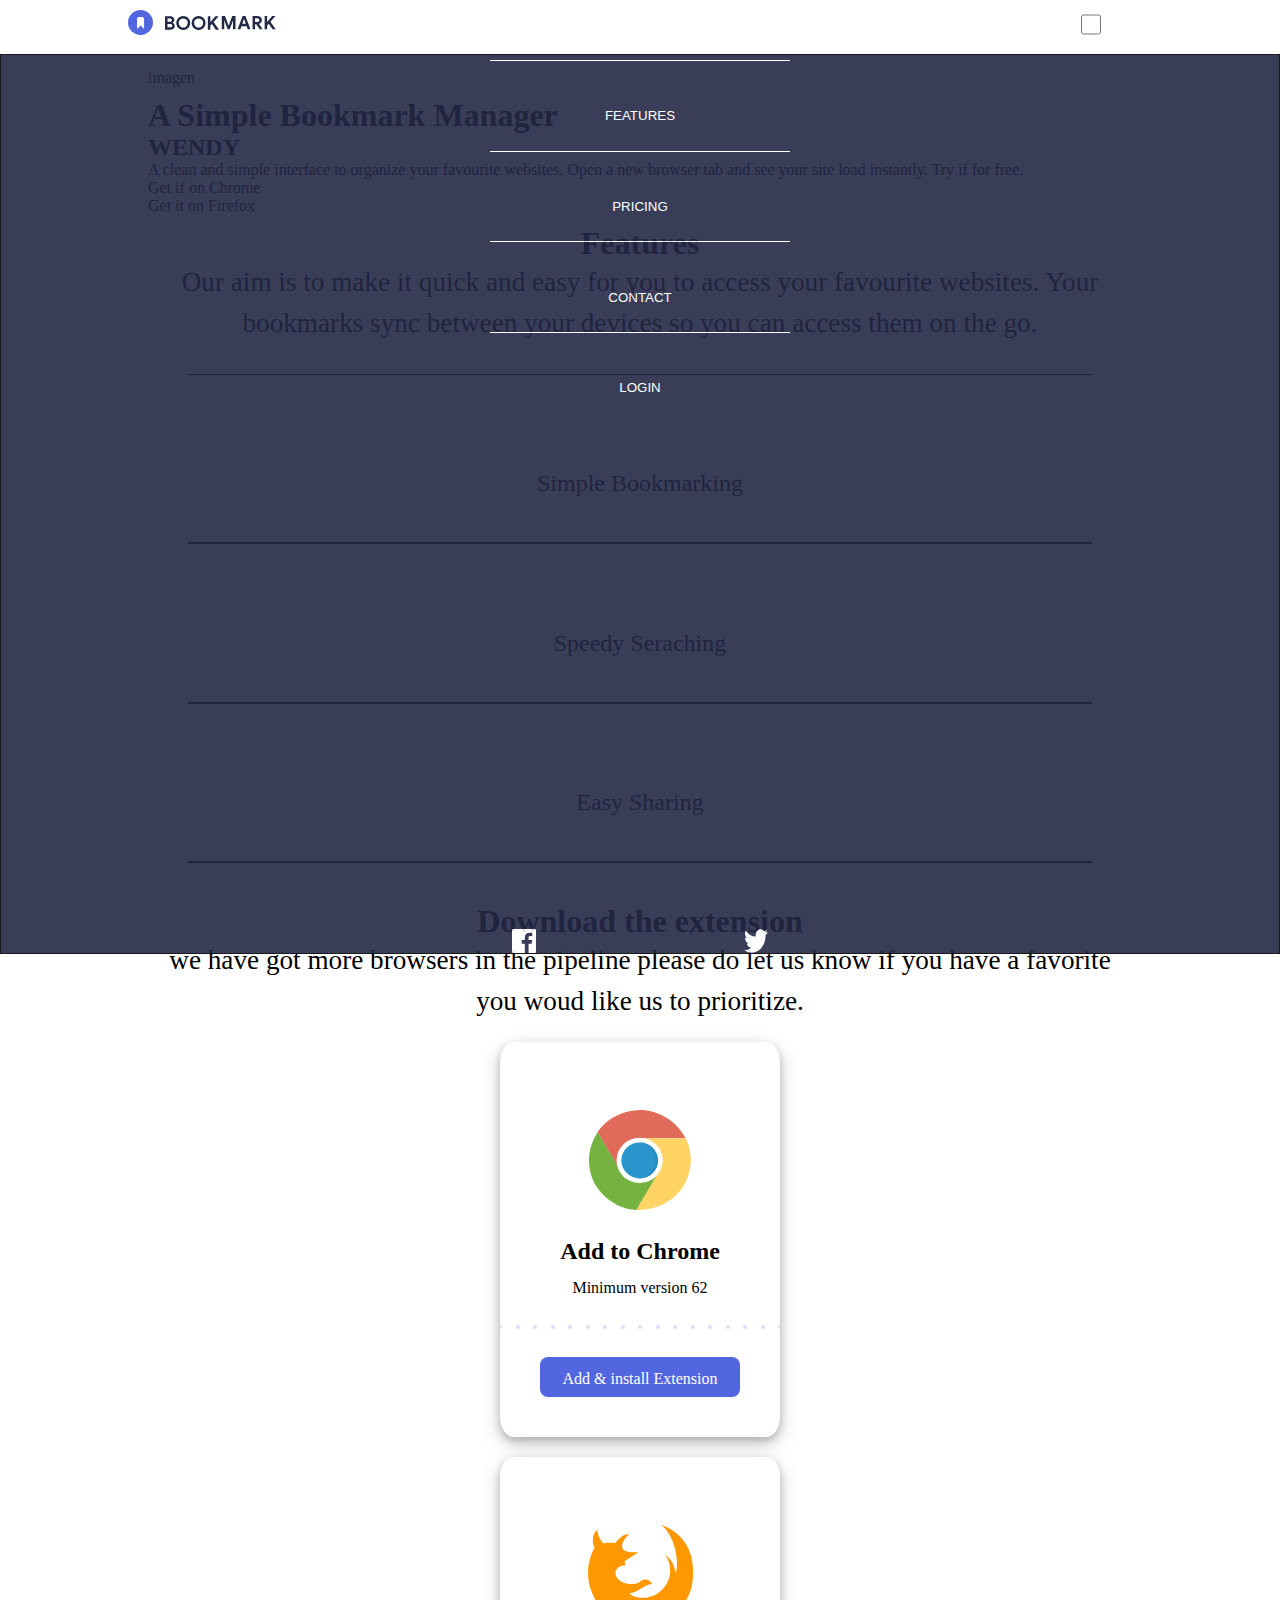
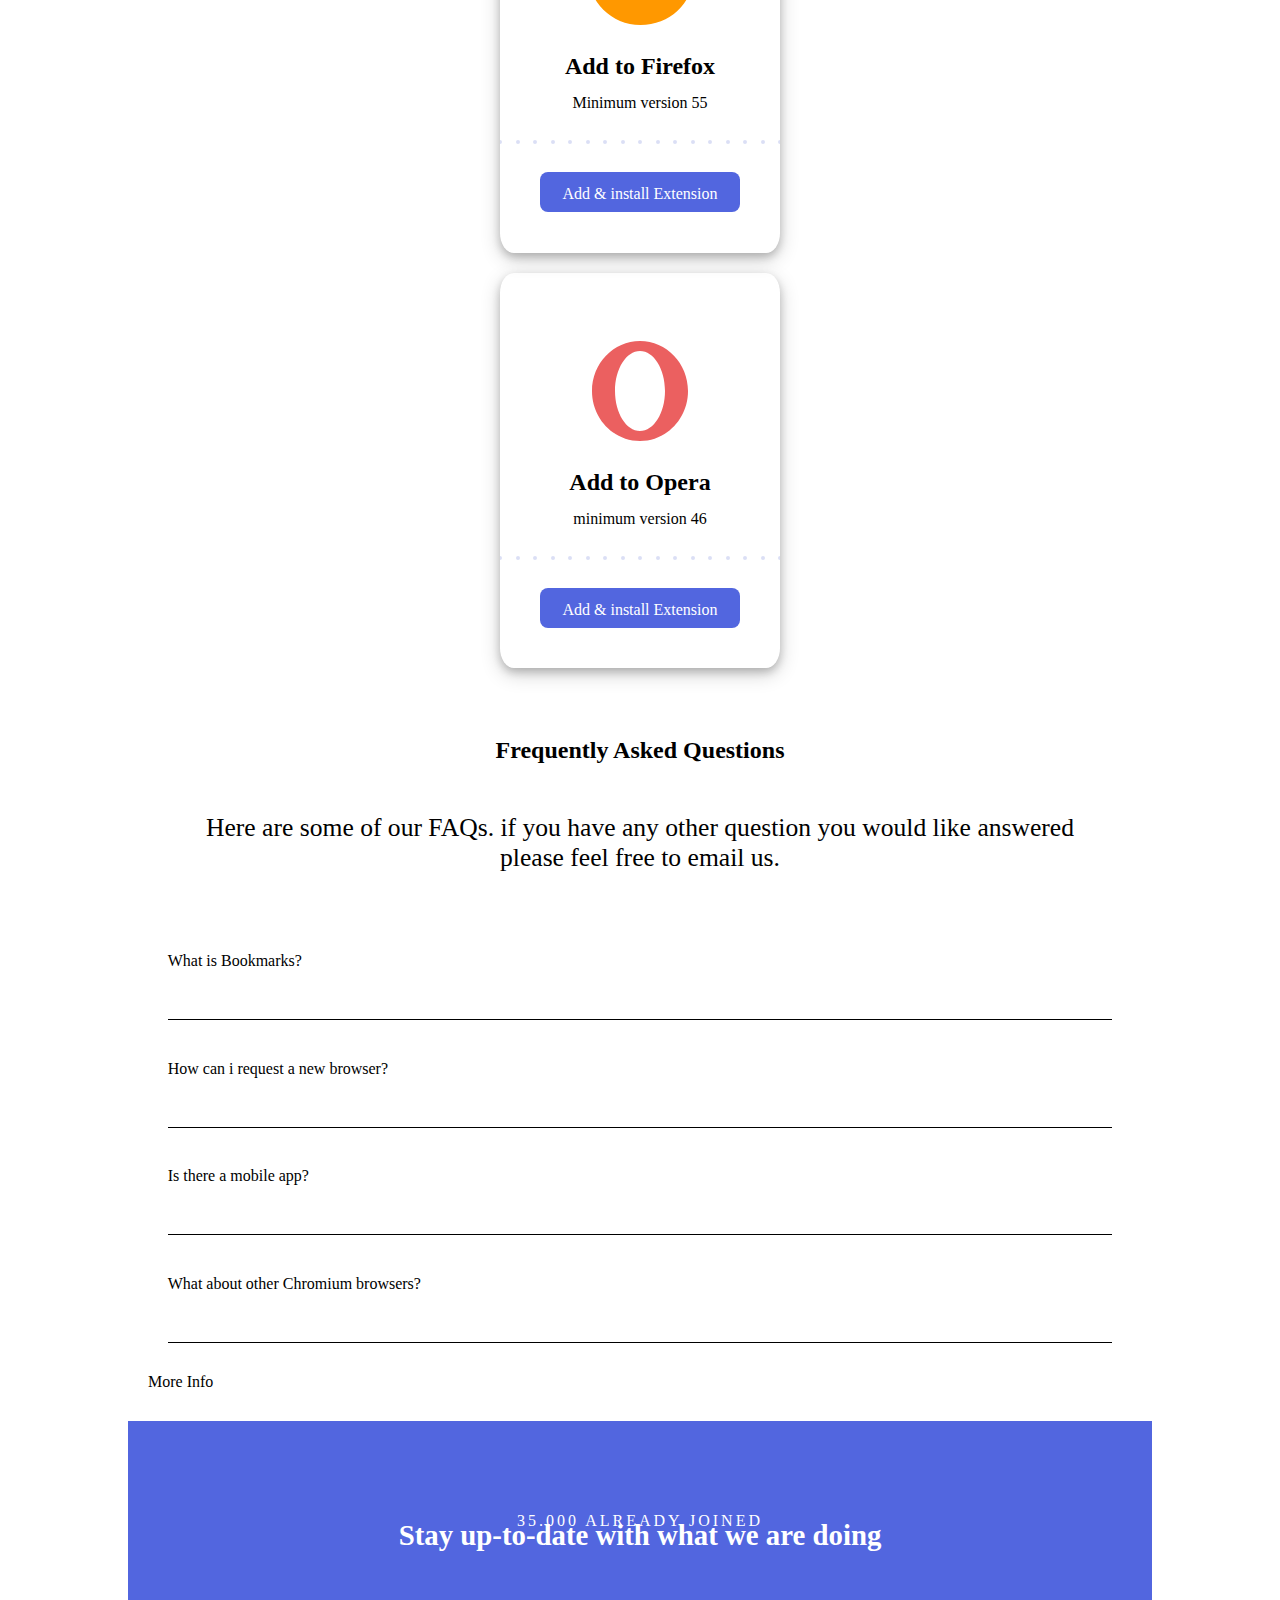
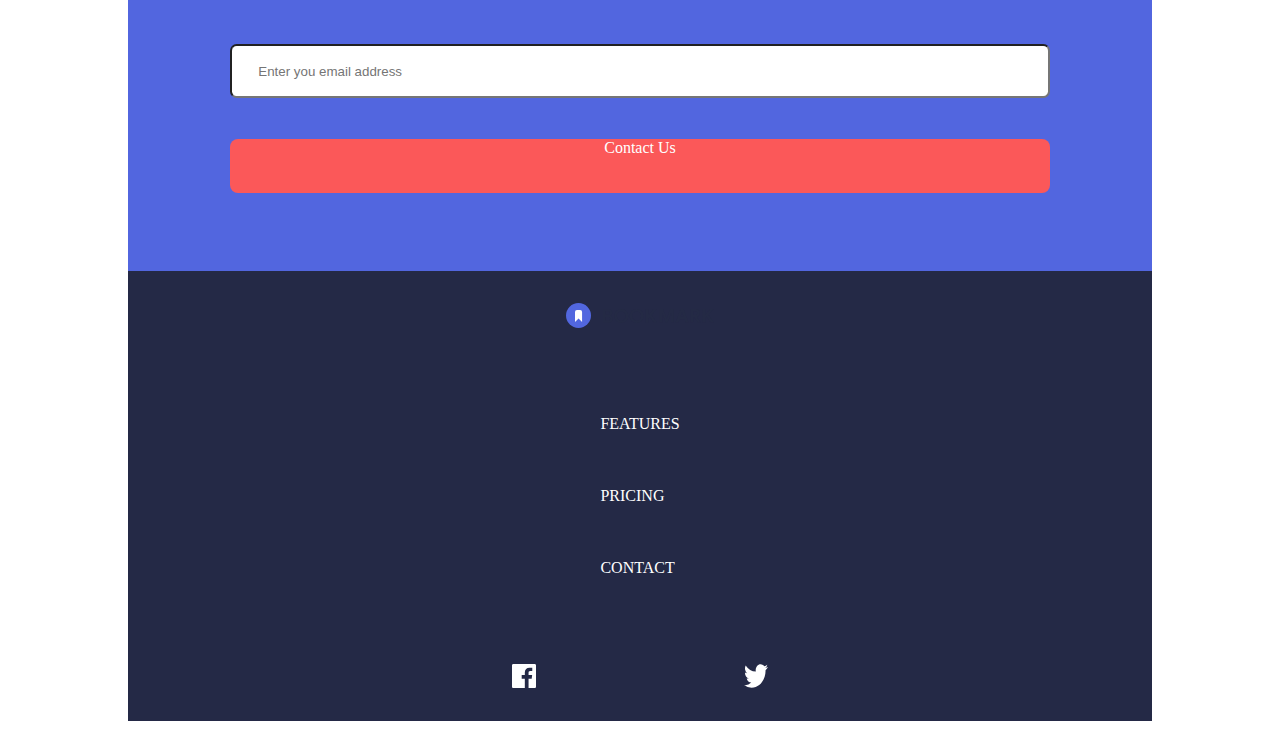
==== index.html @ bed16fee "dimos formato al texto" ====
<!DOCTYPE html>
<html lang="en">
<head>
    <meta charset="UTF-8">
    <meta http-equiv="X-UA-Compatible" content="IE=edge">
    <meta name="viewport" content="width=device-width, initial-scale=1.0">
    <title>Document</title>
    <link rel="stylesheet" href="styles/styles.css">
</head>
<body>
    <header  class="c1">
        <div class="logo-close">
            <div class="image"> <img src="imagenes/logo-bookmark.svg" alt=""></div>
           <input type="checkbox">
            <nav>
                <ul>
                    <li><button>FEATURES</button></li>
                    <li><button>PRICING</button></li>
                    <li><button>CONTACT</button></li>
                    <li><button>LOGIN</button></li>
                </ul>
                <div class="social">
                    <img src="imagenes/icon-facebook.svg" alt="">
                    <img src="imagenes/icon-twitter.svg" alt="">
                </div>
            </nav>
        </div>
    </header>
    <main  class="c1">
        <section class="simple c2">
            <div class="image-tablet c3">imagen</div>
            <section class="c3">
                <h1>A Simple Bookmark Manager</h1>
                <h2>WENDY</h2>
                <p>A clean and simple interface to organize your favourite websites. Open a new browser tab and see your site load instantly. Try if for free.</p>
                <div>
                    <div class="button"><P>Get if on Chrome</P></div>
                    <div class="button"><P>Get it on Firefox</P></div>
                </div>
            </section>
        </section>
        <section class="features c2">
            <div class="c3">
             <h2 style="text-align: center;font-size:2em;">Features</h2>
             <p style="text-align: center;line-height: 1.5;font-size:1.70em;">Our aim is to make it quick and easy for you to access  your favourite websites. Your bookmarks sync between your devices so you can access them on the go.</p>
            </div>
             <div class = "contenedor-dinamico">
                <label for="opcion1"><p>Simple Bookmarking</p></label>
                <input type="radio" value="opcion1" id="opcion1" name="opciones">
                <label for="opcion2"><p>Speedy Seraching</p></label>
                <input type="radio" value="opcion2" id="opcion2" name="opciones">
                <label for="opcion3"><p>Easy Sharing</p></label>
                <input type="radio" value="opcion3" id="opcion3" name="opciones">
            
                <div class="image-page c3 opciones opcion1">
                    <div class="image-container">
                        <img src="imagenes/illustration-features-tab-1.svg" alt="">
                        <div class="contenedor-azul"></div>
                    </div>
                    <h2>Bookmark in one click</h2>
                    <p>Organize your bookmarks however you like. Our simple drag-and-drop interface gives you complete control over how you manage your favorites sites.</p>
                </div>
                <div class="image-page c3 opciones  opcion2">
                    <div class="image-container">
                        <img src="imagenes/illustration-features-tab-2.svg" alt="">
                    </div>
                    <h2>Inteligent Search</h2>
                    <p>Our powerful search feature will help you find saved sites in no time at all. No need to trawl though all of your bookmarks.</p>
                </div>
                <div class="image-page c3 opciones  opcion3">
                    <div class="image-container">
                        <img src="imagenes/illustration-features-tab-3.svg" alt="">
                    </div>   
                    <h2>Share your bookmarks</h2>
                    <p>Easily share your bookmarks and collections with others. Create a sharable link that you can send at the click of a button</p>
                </div>

             </div>
             <!----
            <div class="image-page c3">
                imagen
                <h2>Bookmark in one click</h2>
                <p>Organize your bookmarks however you like. Our simple drag-and-drop interface gives you complete control over how you manage your favorites sites.</p>
            </div>
                -->
        </section>
        <section class="download c2">
            <div class="c3">
                <h2>Download the extension</h2>
                <p>we have got more browsers in the pipeline please do let us know if you have a favorite you woud like us to prioritize.</p>
            </div>
            <section class="download-browsers">
                <article class=" browser">
                    <img src="imagenes/logo-chrome.svg" alt="">
                    <h2>Add to Chrome</h2>
                    <p>Minimum version 62</p>
                    <img src="imagenes/bg-dots.svg" alt="">
                    <div><p>Add & install Extension</p></div>
                </article>
                <article class=" browser">
                    <img src="imagenes/logo-firefox.svg" alt="">
                    <h2>Add to Firefox</h2>
                    <p>Minimum version 55</p>
                    <img src="imagenes/bg-dots.svg" alt="">
                    <div><p>Add & install Extension</p></div>
                </article>
                <article class=" browser">
                    <img src="imagenes/logo-opera.svg" alt="">
                    <h2>Add to Opera</h2>
                    <p>minimum version 46</p>
                    <img src="imagenes/bg-dots.svg" alt="">
                    <div><p>Add & install Extension</p></div>
                </article>
            </section>
        </section>
        <section class="frequently c2">
            <div class="c3 frequently-asked">
                <h2>Frequently Asked Questions</h2>
                <p>Here are some of our FAQs. if you have any other question you would like answered please feel free to email us.</p>
            </div>
            <ul class="questions c3">
                <li class="question">
                    <label for="answer1">What is Bookmarks?</label> 
                    <input type="radio" name="answer" id="answer1">
                    <div class="answer">
                        <p>Lorem ipsum dolor sit amet consectetur adipisicing elit. Exercitationem deserunt atque sed temporibus numquam. Voluptatum sint sequi nisi repudiandae iste, ducimus consequatur, provident libero quisquam voluptatem nam, quasi sit labore.</p>
                    </div>  
                </li>
                <li class="question">
                    <label for="answer2">How can i request a new browser?</label>
                    <input type="radio" name="answer" id="answer2">
                    <div class="answer">
                        <p>Lorem ipsum dolor sit amet consectetur, adipisicing elit. Perferendis in ullam, deserunt, sequi rem voluptate voluptas molestias quasi ab dicta sunt dolor repudiandae. Sapiente ipsum assumenda quidem ea quasi quam.</p>
                    </div>
                </li>
                <li class="question">
                    <label for="answer3">Is there a mobile app?</label>
                    <input type="radio" name="answer" id="answer3">
                    <div class="answer">
                        <p>Lorem ipsum dolor sit amet consectetur adipisicing elit. Optio molestiae maiores, inventore sit quaerat atque voluptatibus iste et. Repellat pariatur perferendis illo nobis corporis ut enim mollitia natus vero nam!</p>
                    </div>
                </li>
                <li class="question">
                    <label for="answer4">What about other Chromium browsers?</label>
                    <input type="radio" name="answer" id="answer4">
                    <div class="answer">
                        <p>Lorem ipsum dolor sit amet consectetur, adipisicing elit. Nulla porro optio consequatur? Voluptatum tenetur suscipit non eos rerum. Voluptates repellat libero ratione possimus fuga optio beatae ducimus eum culpa. Error?</p>
                    </div>
                </li>
            </ul>
            <div class="c3"><p>More Info</p></div>
        </section>
    </main>
    <footer class="c1">
        <div class = "form">
            <p>35.000 ALREADY JOINED</p>
            <h2>Stay up-to-date with what we are doing</h2>
            <form action="">
                <input pattern="^[a-zA-Z0-9+_.-]+@[a-zA-Z0-9.-]+$" type="text" placeholder="       Enter you email address" required>
                <div>Contact Us</div>
            </form>
        </div>
        <div class="contact">
            <img src="imagenes/logo-bookmark.svg" alt="">
            <ul>
                <li>FEATURES</li>
                <li>PRICING</li>
                <li>CONTACT</li>
            </ul>
            <div class="social">
                <img src="imagenes/icon-facebook.svg" alt="">
                <img src="imagenes/icon-twitter.svg" alt="">
            </div>
        </div>
    </footer>
    
</body>
</html>
---- styles/styles.css ----
* {
  box-sizing: border-box;
  margin: 0;
  padding: 0;
}

ul {
  list-style: none;
}

body {
  display: flex;
  flex-direction: column;
  justify-content: space-around;
  align-items: center;
}
body .c1 {
  /*border:5px solid red;*/
  width: 80%;
  margin: 10px;
}
body .c2 {
  /* border:5px solid black;*/
  margin: 10px;
}
body .c3 {
  /*border:5px solid blue;*/
  margin: 10px;
}
body header {
  display: flex;
  justify-content: space-between;
  flex-direction: column;
  flex-wrap: wrap;
  justify-content: flex-start;
}
body header div.logo-close {
  display: flex;
  justify-content: space-between;
  flex-wrap: wrap;
}
body header div.logo-close div.image {
  width: 50%;
}
body header div.logo-close input {
  position: relative;
  right: 5%;
  width: 20px;
}
body header div.logo-close nav {
  background-color: #242946;
  opacity: 0.9;
  position: fixed;
  left: 0;
  top: 6%;
  width: 100vw;
  height: 100vh;
  border: 1px solid black;
  display: flex;
  flex-direction: column;
  justify-content: flex-start;
  align-items: center;
}
body header div.logo-close nav ul {
  display: flex;
  flex-direction: column;
  justify-content: space-around;
  height: 60%;
  margin-bottom: 40%;
}
body header div.logo-close nav ul li {
  border-top: 1px solid white;
}
body header div.logo-close nav ul li button {
  margin-top: 10%;
  width: 300px;
  height: 50px;
  background-color: transparent;
  color: white;
  border: 1px solid transparent;
  border-radius: 0.5em;
}
body header div.logo-close nav ul li button:hover {
  border: 1px solid white;
}
body header div.logo-close nav div.social {
  display: flex;
  justify-content: space-between;
  width: 20%;
}
body header div.logo-close input:checked + nav {
  display: none;
}
body footer {
  height: 100vh;
  display: flex;
  flex-direction: column;
  align-items: center;
  color: white;
}
body footer div.form {
  height: 50%;
  width: 100%;
  background-color: #5266df;
  display: flex;
  flex-direction: column;
  align-items: center;
  justify-content: space-evenly;
}
body footer div.form p {
  letter-spacing: 3px;
}
body footer div.form h2 {
  text-align: center;
  font-size: 1.8em;
  margin: 0 5%;
  margin-top: -10%;
}
body footer div.form form {
  height: 30%;
  align-self: stretch;
  margin: 0 10%;
}
body footer div.form form input {
  width: 100%;
  height: 40%;
  border-radius: 0.5em;
}
body footer div.form form div {
  height: 40%;
  margin-top: 5%;
  background-color: #fb5859;
  text-align: center;
  border-radius: 0.5em;
}
body footer div.contact {
  height: 50%;
  width: 100%;
  background-color: #242946;
  display: flex;
  flex-direction: column;
  align-items: center;
  justify-content: space-evenly;
}
body footer div.contact ul {
  height: 60%;
  display: flex;
  flex-direction: column;
  justify-content: space-evenly;
}
body footer div.contact div.social {
  width: 25%;
  display: flex;
  justify-content: space-between;
}

.opciones {
  display: none;
  flex-direction: column;
}
.opciones div.image-container {
  /* border:5px solid green;*/
}
.opciones h2 {
  /*border:5px solid purple;*/
  margin-top: 5%;
  margin-bottom: 5%;
  width: 100%;
  text-align: center;
  font-size: 200%;
}
.opciones p {
  /*border:5px solid yellow;*/
  line-height: 1.5;
  font-size: 170%;
}

.contenedor-dinamico {
  display: flex;
  flex-direction: column;
  align-items: center;
}
.contenedor-dinamico input {
  display: none;
}
.contenedor-dinamico input#opcion1:checked ~ div.opcion1 {
  display: flex;
}
.contenedor-dinamico input#opcion1:checked ~ div.opcion1 div.image-container {
  position: relative;
  height: 380px;
}
.contenedor-dinamico input#opcion1:checked ~ div.opcion1 div.image-container img {
  position: absolute;
  right: 0;
  width: 90%;
  height: 320px;
}
.contenedor-dinamico input#opcion1:checked ~ div.opcion1 div.image-container div.contenedor-azul {
  position: absolute;
  bottom: 0;
  background-color: #5266df;
  border: 1px solid black;
  width: 85%;
  height: 300px;
  border-bottom-right-radius: 30%;
  z-index: -1;
}
.contenedor-dinamico input#opcion1:checked ~ div.opcion1 h2 {
  align-self: center;
}
.contenedor-dinamico input#opcion1:checked ~ div.opcion1 p {
  align-self: center;
  text-align: center;
}
.contenedor-dinamico input#opcion2:checked ~ div.opcion2 {
  display: flex;
  flex-direction: column;
  align-items: center;
}
.contenedor-dinamico input#opcion2:checked ~ div.opcion2 p {
  text-align: center;
}
.contenedor-dinamico input#opcion3:checked ~ div.opcion3 {
  display: flex;
  flex-direction: column;
  align-items: center;
}
.contenedor-dinamico input#opcion3:checked ~ div.opcion3 p {
  text-align: center;
}
.contenedor-dinamico label {
  width: 90%;
  margin: 2% 0;
  text-align: center;
  border-bottom: 2px solid black;
  display: flex;
  justify-content: center;
}
.contenedor-dinamico label p {
  font-size: 1.5em;
  width: 50%;
  overflow: visible;
  padding: 5% 0;
}
.contenedor-dinamico label:hover p {
  border-bottom: 7px solid tomato;
}
.contenedor-dinamico label:first-child {
  border-top: 1px solid black;
  padding-top: 5%;
}

.questions {
  display: flex;
  flex-direction: column;
}
.questions li label, .questions li div.answer {
  margin: 2%;
}

.question {
  display: flex;
  justify-content: flex-start;
  flex-wrap: wrap;
}
.question label {
  padding-bottom: 5%;
  border-bottom: 1px solid black;
  width: 100%;
}
.question input {
  display: none;
}

.answer {
  display: none;
  margin-top: 20px;
  padding-bottom: 5%;
  border-bottom: 1px solid black;
}

input[name=answer]:checked + div {
  display: block;
}

.frequently-asked {
  display: flex;
  flex-direction: column;
  justify-content: center;
  align-items: center;
}
.frequently-asked h2 {
  margin: 5%;
  margin-bottom: 0;
}
.frequently-asked p {
  text-align: center;
  margin: 5%;
  font-size: 1.6em;
}

.download-browsers {
  display: flex;
  flex-direction: column;
  justify-content: space-between;
  align-items: center;
  /* border:5px solid blue;*/
  width: 100%;
}
.download-browsers .browser {
  display: flex;
  flex-direction: column;
  justify-content: space-around;
  align-items: center;
  /*border:2px solid green;*/
  box-shadow: 0 4px 8px 0 rgba(0, 0, 0, 0.2), 0 6px 20px 0 rgba(0, 0, 0, 0.19);
  margin: 1% 0;
  padding: 4% 0;
  border-radius: 5%;
}
.download-browsers .browser img {
  margin: 10% 0;
}
.download-browsers .browser h2 {
  margin-bottom: 5%;
}
.download-browsers .browser div {
  background-color: #5266df;
  width: 200px;
  height: 40px;
  border-radius: 0.5em;
}
.download-browsers .browser div p {
  margin-top: 10px;
  color: white;
  text-align: center;
  font-size: 1em;
}

.download {
  display: flex;
  flex-direction: column;
  justify-content: space-around;
  align-items: center;
}

section.download div h2 {
  text-align: center;
  font-size: 2em;
}
section.download div p {
  text-align: center;
  line-height: 1.5;
  font-size: 1.7em;
}/*# sourceMappingURL=styles.css.map */
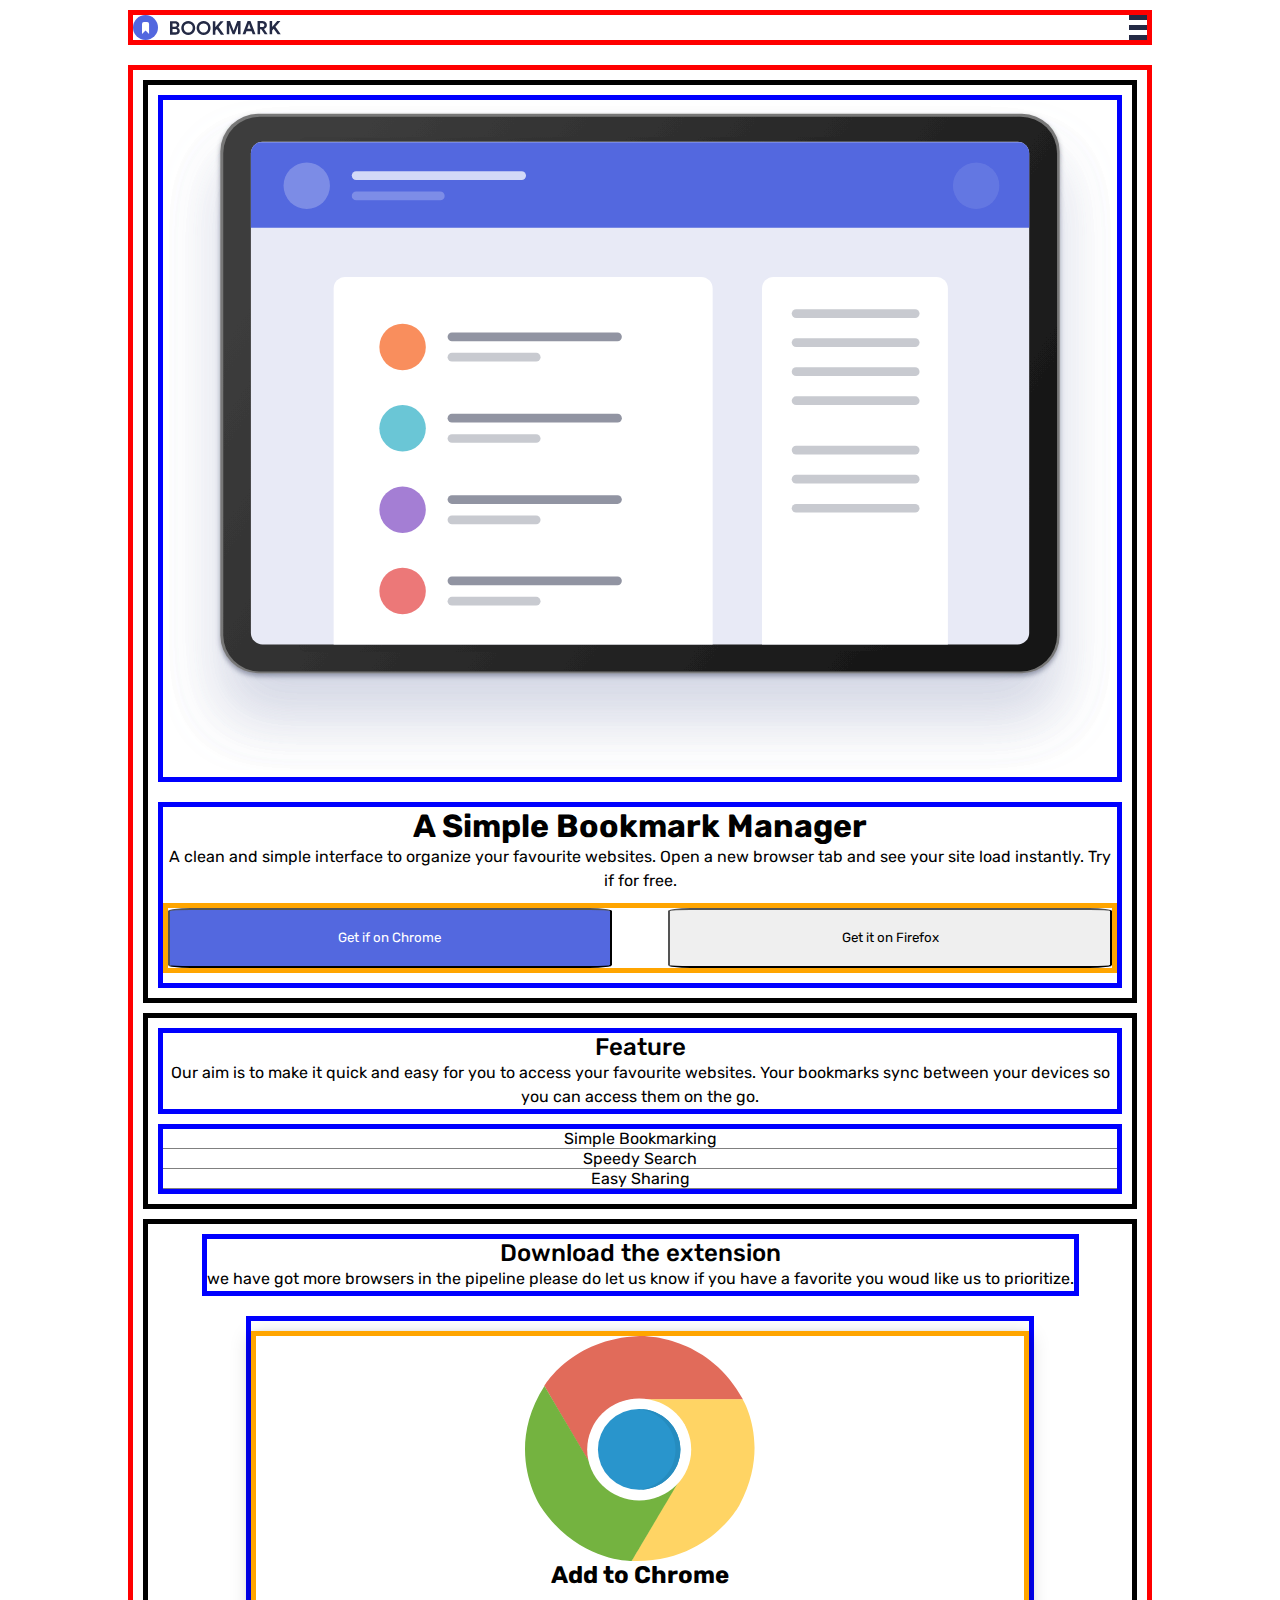
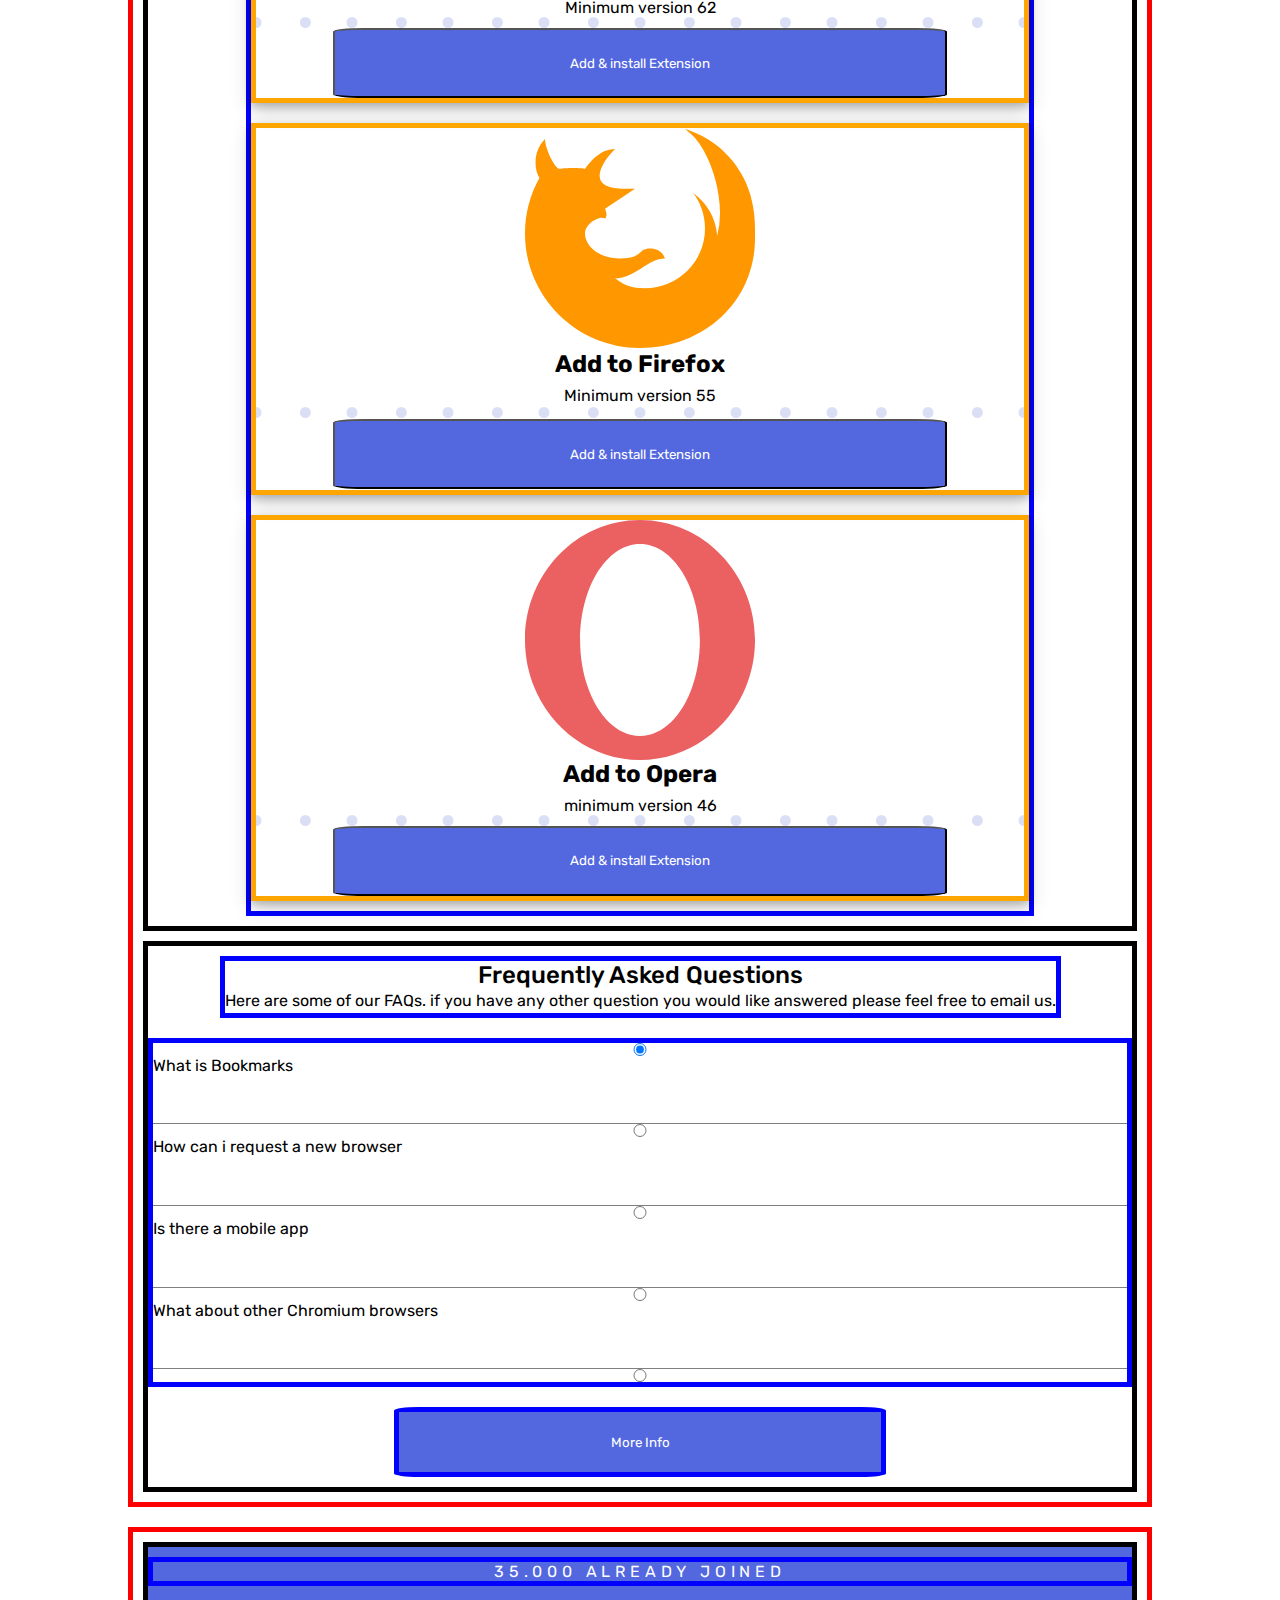
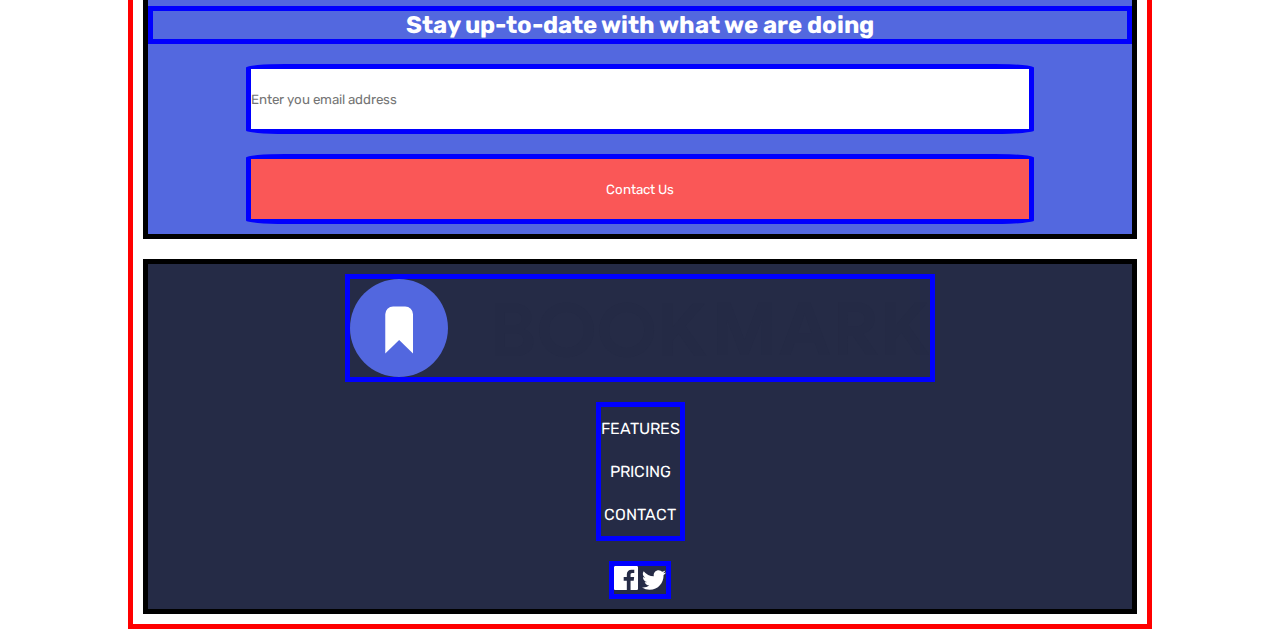
==== commit 447acc8f: "corregimos el problema de responsividad" ====
--- a/index.html
+++ b/index.html
@@ -6,172 +6,139 @@
     <meta name="viewport" content="width=device-width, initial-scale=1.0">
     <title>Document</title>
     <link rel="stylesheet" href="styles/styles.css">
+    <link rel="preconnect" href="https://fonts.gstatic.com">
+    <link href="https://fonts.googleapis.com/css2?family=Rubik:wght@400;500&display=swap" rel="stylesheet"> 
+
 </head>
 <body>
     <header  class="c1">
-        <div class="logo-close">
-            <div class="image"> <img src="imagenes/logo-bookmark.svg" alt=""></div>
-           <input type="checkbox">
-            <nav>
-                <ul>
-                    <li><button>FEATURES</button></li>
-                    <li><button>PRICING</button></li>
-                    <li><button>CONTACT</button></li>
-                    <li><button>LOGIN</button></li>
-                </ul>
-                <div class="social">
-                    <img src="imagenes/icon-facebook.svg" alt="">
-                    <img src="imagenes/icon-twitter.svg" alt="">
-                </div>
-            </nav>
-        </div>
+        <img class="bookmark" src="imagenes/logo-bookmark.svg" alt="imagen">
+        <img class="burger" src="imagenes/icon-hamburger.svg" alt="">
+        <nav class="navigation">
+            <button>FEATURES</button>
+            <button>PRINCING</button>
+            <button>CONTACT</button>
+            <button>LOGIN</button>            
+        </nav>
     </header>
     <main  class="c1">
         <section class="simple c2">
-            <div class="image-tablet c3">imagen</div>
-            <section class="c3">
+            <img class="image-tablet c3" src="imagenes/illustration-hero.svg" alt="">
+            <section class="simple-text general-text c3">
                 <h1>A Simple Bookmark Manager</h1>
-                <h2>WENDY</h2>
                 <p>A clean and simple interface to organize your favourite websites. Open a new browser tab and see your site load instantly. Try if for free.</p>
-                <div>
-                    <div class="button"><P>Get if on Chrome</P></div>
-                    <div class="button"><P>Get it on Firefox</P></div>
+                <div class = "simple-buttons c4">
+                    <button class="button"><P>Get if on Chrome</P></button>
+                    <button class="button"><P>Get it on Firefox</P></button>
                 </div>
             </section>
         </section>
         <section class="features c2">
-            <div class="c3">
-             <h2 style="text-align: center;font-size:2em;">Features</h2>
-             <p style="text-align: center;line-height: 1.5;font-size:1.70em;">Our aim is to make it quick and easy for you to access  your favourite websites. Your bookmarks sync between your devices so you can access them on the go.</p>
+            <div class="c3 general-text">
+                <h2>Feature</h2>
+                 <p>Our aim is to make it quick and easy for you to access  your favourite websites. Your bookmarks sync between your devices so you can access them on the go.</p>
             </div>
-             <div class = "contenedor-dinamico">
-                <label for="opcion1"><p>Simple Bookmarking</p></label>
-                <input type="radio" value="opcion1" id="opcion1" name="opciones">
-                <label for="opcion2"><p>Speedy Seraching</p></label>
-                <input type="radio" value="opcion2" id="opcion2" name="opciones">
-                <label for="opcion3"><p>Easy Sharing</p></label>
-                <input type="radio" value="opcion3" id="opcion3" name="opciones">
-            
-                <div class="image-page c3 opciones opcion1">
-                    <div class="image-container">
-                        <img src="imagenes/illustration-features-tab-1.svg" alt="">
-                        <div class="contenedor-azul"></div>
+             <div class="c3 options">
+                <label for="opcion1" class=""><p>Simple Bookmarking</p></label><input type="radio" id="opcion1" name="opcion">
+                <label for="opcion2" class=""><p>Speedy Search</p></label><input type="radio" id="opcion2" name="opcion">
+                <label for="opcion3" class=""><p>Easy Sharing</p></label><input type="radio" id="opcion3" name="opcion">
+
+                <div class="container-image-aside c4 tab1">
+                    <img class="image-page c5" src="imagenes/illustration-features-tab-1.svg" alt="">
+                    <div class="aside-image general-text c5">
+                        <h2>Bookmark in one click</h2>
+                        <p>Organize your bookmarks however you like. Our simple drag-and-drop interface gives you complete control over how you manage your favorites sites.</p>
+                        </div>
+                </div>
+                <div class="container-image-aside c4 tab2">
+                    <img class="image-page c5" src="imagenes/illustration-features-tab-2.svg" alt="">
+                    <div class="aside-image general-text c5">
+                        <h2>Intelligent search</h2>
+                        <p>Our powerful search feature wil help you find saved sites in no time at all. No need to trawl through all of your bookmarks.</p>
                     </div>
-                    <h2>Bookmark in one click</h2>
-                    <p>Organize your bookmarks however you like. Our simple drag-and-drop interface gives you complete control over how you manage your favorites sites.</p>
                 </div>
-                <div class="image-page c3 opciones  opcion2">
-                    <div class="image-container">
-                        <img src="imagenes/illustration-features-tab-2.svg" alt="">
-                    </div>
-                    <h2>Inteligent Search</h2>
-                    <p>Our powerful search feature will help you find saved sites in no time at all. No need to trawl though all of your bookmarks.</p>
+                <div class="container-image-aside c4 tab3">
+                    <img class="image-page c5" src="imagenes/illustration-features-tab-3.svg" alt="">
+                    <div class="aside-image general-text c5">
+                        <h2>Chare your bookmarks</h2>
+                        <p>Easily share your bookmarks and collections with others. Creates a shareble link that you can send at the click of a button.</p>
+                        </div>
                 </div>
-                <div class="image-page c3 opciones  opcion3">
-                    <div class="image-container">
-                        <img src="imagenes/illustration-features-tab-3.svg" alt="">
-                    </div>   
-                    <h2>Share your bookmarks</h2>
-                    <p>Easily share your bookmarks and collections with others. Create a sharable link that you can send at the click of a button</p>
-                </div>
-
-             </div>
-             <!----
-            <div class="image-page c3">
-                imagen
-                <h2>Bookmark in one click</h2>
-                <p>Organize your bookmarks however you like. Our simple drag-and-drop interface gives you complete control over how you manage your favorites sites.</p>
             </div>
-                -->
         </section>
         <section class="download c2">
-            <div class="c3">
+            <div class="c3 general-text">
                 <h2>Download the extension</h2>
-                <p>we have got more browsers in the pipeline please do let us know if you have a favorite you woud like us to prioritize.</p>
+                 <p>we have got more browsers in the pipeline please do let us know if you have a favorite you woud like us to prioritize.</p>
             </div>
-            <section class="download-browsers">
-                <article class=" browser">
+            <section class="download-browsers c3">
+                <article class="c4 chrome browser">
                     <img src="imagenes/logo-chrome.svg" alt="">
-                    <h2>Add to Chrome</h2>
-                    <p>Minimum version 62</p>
-                    <img src="imagenes/bg-dots.svg" alt="">
-                    <div><p>Add & install Extension</p></div>
+                    <div>
+                        <h2>Add to Chrome</h2>
+                        <p>Minimum version 62</p>
+                    </div>
+                    <img class="dots" src="imagenes/bg-dots.svg" alt="">
+                    <button><p>Add & install Extension</p></button>
                 </article>
-                <article class=" browser">
+                <article class="c4 firefox browser">
                     <img src="imagenes/logo-firefox.svg" alt="">
-                    <h2>Add to Firefox</h2>
-                    <p>Minimum version 55</p>
-                    <img src="imagenes/bg-dots.svg" alt="">
-                    <div><p>Add & install Extension</p></div>
+                    <div>
+                        <h2>Add to Firefox</h2>
+                        <p>Minimum version 55</p>
+                    </div>
+                    <img class="dots" src="imagenes/bg-dots.svg" alt="">
+                    <button><p>Add & install Extension</p></button>
                 </article>
-                <article class=" browser">
+                <article class="c4 opera browser">
                     <img src="imagenes/logo-opera.svg" alt="">
-                    <h2>Add to Opera</h2>
-                    <p>minimum version 46</p>
-                    <img src="imagenes/bg-dots.svg" alt="">
-                    <div><p>Add & install Extension</p></div>
+                    <div>
+                        <h2>Add to Opera</h2>
+                        <p>minimum version 46</p>
+                    </div>
+                    <img class="dots" src="imagenes/bg-dots.svg" alt="">                    
+                    <button><p>Add & install Extension</p></button>
                 </article>
             </section>
         </section>
         <section class="frequently c2">
-            <div class="c3 frequently-asked">
+            <div class="c3 general-text">
                 <h2>Frequently Asked Questions</h2>
                 <p>Here are some of our FAQs. if you have any other question you would like answered please feel free to email us.</p>
             </div>
-            <ul class="questions c3">
-                <li class="question">
-                    <label for="answer1">What is Bookmarks?</label> 
-                    <input type="radio" name="answer" id="answer1">
-                    <div class="answer">
-                        <p>Lorem ipsum dolor sit amet consectetur adipisicing elit. Exercitationem deserunt atque sed temporibus numquam. Voluptatum sint sequi nisi repudiandae iste, ducimus consequatur, provident libero quisquam voluptatem nam, quasi sit labore.</p>
-                    </div>  
-                </li>
-                <li class="question">
-                    <label for="answer2">How can i request a new browser?</label>
-                    <input type="radio" name="answer" id="answer2">
-                    <div class="answer">
-                        <p>Lorem ipsum dolor sit amet consectetur, adipisicing elit. Perferendis in ullam, deserunt, sequi rem voluptate voluptas molestias quasi ab dicta sunt dolor repudiandae. Sapiente ipsum assumenda quidem ea quasi quam.</p>
-                    </div>
-                </li>
-                <li class="question">
-                    <label for="answer3">Is there a mobile app?</label>
-                    <input type="radio" name="answer" id="answer3">
-                    <div class="answer">
-                        <p>Lorem ipsum dolor sit amet consectetur adipisicing elit. Optio molestiae maiores, inventore sit quaerat atque voluptatibus iste et. Repellat pariatur perferendis illo nobis corporis ut enim mollitia natus vero nam!</p>
-                    </div>
-                </li>
-                <li class="question">
-                    <label for="answer4">What about other Chromium browsers?</label>
-                    <input type="radio" name="answer" id="answer4">
-                    <div class="answer">
-                        <p>Lorem ipsum dolor sit amet consectetur, adipisicing elit. Nulla porro optio consequatur? Voluptatum tenetur suscipit non eos rerum. Voluptates repellat libero ratione possimus fuga optio beatae ducimus eum culpa. Error?</p>
-                    </div>
-                </li>
-            </ul>
-            <div class="c3"><p>More Info</p></div>
+            <div class="questions c3">
+                <input type="radio" name="question" checked>
+                <label for="question1">What is Bookmarks</label><input type="radio" name="question" id="question1">
+                <p> Lorem ipsum dolor sit amet consectetur adipisicing elit. Quod exercitationem iusto architecto labore sint laudantium explicabo quam expedita rerum perferendis, veniam maxime quisquam doloribus consequuntur odio similique sunt beatae aperiam.</p>               
+                <label for="question2">How can i request a new browser</label><input type="radio" name="question" id="question2">
+                <p> Lorem ipsum dolor sit amet consectetur, adipisicing elit. Nostrum laborum illum tempore voluptas itaque ipsa nihil, ea excepturi obcaecati fugit ipsam nam id quam animi debitis aliquam voluptate, rerum minus.</p>
+                <label for="question3">Is there a mobile app</label><input type="radio" name="question" id="question3">
+                <p> Lorem ipsum dolor, sit amet consectetur adipisicing elit. Possimus suscipit consequuntur atque repellat dolor, fugiat pariatur tempora quis commodi repellendus explicabo aspernatur dolorum? Corrupti, fuga. Atque reprehenderit deleniti quam nobis.</p>
+                <label for="question4">What about other Chromium browsers</label><input type="radio" name="question" id="question4">
+                <p> Lorem ipsum dolor sit amet consectetur adipisicing elit. Voluptates architecto, hic perspiciatis veniam obcaecati quisquam dolores repellat asperiores tempore at itaque voluptatum assumenda rem, quidem nulla! Repellat sequi similique labore?</p>
+            </div>
+            <button class="c3"><p></p>More Info</p></button>
         </section>
     </main>
     <footer class="c1">
-        <div class = "form">
-            <p>35.000 ALREADY JOINED</p>
-            <h2>Stay up-to-date with what we are doing</h2>
-            <form action="">
-                <input pattern="^[a-zA-Z0-9+_.-]+@[a-zA-Z0-9.-]+$" type="text" placeholder="       Enter you email address" required>
-                <div>Contact Us</div>
-            </form>
-        </div>
-        <div class="contact">
-            <img src="imagenes/logo-bookmark.svg" alt="">
-            <ul>
-                <li>FEATURES</li>
-                <li>PRICING</li>
-                <li>CONTACT</li>
-            </ul>
-            <div class="social">
+        <section class="form c2">
+            <p class="c3">35.000 ALREADY JOINED</p>
+            <h2 class="c3">Stay up-to-date with what we are doing</h2>
+            <input class="c3" type="text" placeholder="Enter you email address">
+            <button class="c3">Contact Us</button>
+        </section>
+        <section class="contact c2">
+            <img class="c3 bookmark" src="imagenes/logo-bookmark.svg" alt="">
+            <div class="c3 link-list">
+                <div><a href="">FEATURES</a></div>
+                <div><a href="">PRICING</a></div>
+                <div><a href="">CONTACT</a></div>
+            </div>
+            <div class="c3">
                 <img src="imagenes/icon-facebook.svg" alt="">
                 <img src="imagenes/icon-twitter.svg" alt="">
             </div>
-        </div>
+        </section>
     </footer>
     
 </body>
--- a/styles/styles.css
+++ b/styles/styles.css
@@ -1,7 +1,10 @@
+/*colores primarios*/
+/*colores secundaarios*/
 * {
   box-sizing: border-box;
   margin: 0;
   padding: 0;
+  font-family: "Rubik", sans-serif;
 }
 
 ul {
@@ -14,343 +17,362 @@
   justify-content: space-around;
   align-items: center;
 }
-body .c1 {
-  /*border:5px solid red;*/
+
+.c1 {
+  border: 5px solid red;
   width: 80%;
   margin: 10px;
 }
-body .c2 {
-  /* border:5px solid black;*/
-  margin: 10px;
-}
-body .c3 {
-  /*border:5px solid blue;*/
-  margin: 10px;
-}
-body header {
+
+.c2 {
+  border: 5px solid black;
+  margin: 10px;
+}
+
+.c3 {
+  border: 5px solid blue;
+  margin: 10px;
+}
+
+.c4 {
+  border: 5px solid orange;
+  margin: 10px;
+}
+
+.c5 {
+  border: 5px solid purple;
+  margin: 10px;
+}
+
+header {
   display: flex;
   justify-content: space-between;
-  flex-direction: column;
-  flex-wrap: wrap;
-  justify-content: flex-start;
-}
-body header div.logo-close {
-  display: flex;
-  justify-content: space-between;
-  flex-wrap: wrap;
-}
-body header div.logo-close div.image {
+}
+header .navigation {
+  display: none;
+}
+
+.general-text {
+  display: flex;
+  flex-direction: column;
+  justify-content: center;
+  align-items: center;
+}
+.general-text h2 {
+  font-size: 1.5em;
+  font-weight: 500;
+}
+.general-text p {
+  text-align: center;
+  line-height: 1.5;
+  font-weight: 400;
+}
+
+.simple {
+  display: flex;
+  flex-direction: column;
+  justify-content: center;
+}
+
+.simple-buttons {
+  display: flex;
+  flex-direction: row;
+  justify-content: center;
+  width: 100%;
+  height: 70px;
+}
+.simple-buttons button {
+  width: 47%;
+  border-radius: 5%;
+}
+.simple-buttons button:first-child {
+  margin-right: 3%;
+  background-color: #5368df;
+  color: white;
+}
+.simple-buttons button:last-child {
+  margin-left: 3%;
+}
+
+.container-image-aside {
+  display: none;
+}
+
+.options {
+  display: flex;
+  flex-direction: column;
+}
+.options label {
+  border-bottom: 1px solid grey;
+  text-align: center;
+  padding-left: 25%;
+  padding-right: 25%;
+}
+.options label p:hover {
+  border-bottom: 5px solid #fa5757;
+}
+.options input {
+  display: none;
+}
+.options input#opcion1:checked ~ div.tab1 {
+  display: flex;
+  flex-direction: column;
+  justify-content: center;
+}
+.options input#opcion2:checked ~ div.tab2 {
+  display: flex;
+  flex-direction: column;
+  justify-content: center;
+}
+.options input#opcion3:checked ~ div.tab3 {
+  display: flex;
+  flex-direction: column;
+  justify-content: center;
+}
+
+.download {
+  display: flex;
+  flex-direction: column;
+  align-items: center;
+}
+.download .download-browsers {
+  display: flex;
+  flex-direction: column;
+  justify-content: center;
+  align-items: center;
+  height: 1200px;
+  width: 80%;
+}
+.download .download-browsers .browser {
+  box-shadow: 0 4px 8px 0 rgba(0, 0, 0, 0.2), 0 6px 20px 0 rgba(0, 0, 0, 0.19);
+  display: flex;
+  flex-direction: column;
+  justify-content: space-around;
+  align-items: center;
+  width: 100%;
+  height: 33%;
+}
+.download .download-browsers .browser img {
+  width: 30%;
+}
+.download .download-browsers .browser div h1, .download .download-browsers .browser div p {
+  text-align: center;
+}
+.download .download-browsers .browser div p {
+  margin-top: 5%;
+}
+.download .download-browsers .browser img.dots {
+  width: 100%;
+}
+.download .download-browsers .browser button {
+  background-color: #5368df;
+  color: white;
+  width: 80%;
+  height: 70px;
+  border-radius: 5%;
+}
+.frequently {
+  display: flex;
+  flex-direction: column;
+  align-items: center;
+}
+.frequently .questions {
+  display: flex;
+  flex-direction: column;
+  align-items: space-between;
+  width: 100%;
+}
+.frequently .questions label {
+  padding-bottom: 5%;
+  border-bottom: 1px solid grey;
+}
+.frequently .questions p {
+  display: none;
+}
+.frequently .questions input#question1:checked + p {
+  display: block;
+}
+.frequently .questions input#question2:checked + p {
+  display: block;
+}
+.frequently .questions input#question3:checked + p {
+  display: block;
+}
+.frequently .questions input#question4:checked + p {
+  display: block;
+}
+.frequently button {
+  background-color: #5368df;
+  color: white;
   width: 50%;
-}
-body header div.logo-close input {
-  position: relative;
-  right: 5%;
-  width: 20px;
-}
-body header div.logo-close nav {
-  background-color: #242946;
-  opacity: 0.9;
-  position: fixed;
-  left: 0;
-  top: 6%;
-  width: 100vw;
-  height: 100vh;
-  border: 1px solid black;
-  display: flex;
-  flex-direction: column;
-  justify-content: flex-start;
-  align-items: center;
-}
-body header div.logo-close nav ul {
+  height: 70px;
+  border-radius: 5%;
+}
+
+footer {
+  display: flex;
+  flex-direction: column;
+}
+footer .form {
+  color: white;
+  background-color: #5368df;
+  display: flex;
+  flex-direction: column;
+  align-items: center;
+}
+footer .form p {
+  width: 100%;
+  text-align: center;
+  letter-spacing: 0.3em;
+}
+footer .form h2 {
+  width: 100%;
+  text-align: center;
+}
+footer .form input, footer .form button {
+  width: 80%;
+  height: 70px;
+  border-radius: 5%;
+  margin-left: 10%;
+  margin-right: 10%;
+}
+footer .form button {
+  background-color: #fa5757;
+  color: white;
+}
+footer .contact {
+  background-color: #252b46;
+  display: flex;
+  flex-direction: column;
+  align-items: center;
+}
+footer .contact .bookmark {
+  width: 60%;
+}
+footer .contact .link-list {
   display: flex;
   flex-direction: column;
   justify-content: space-around;
-  height: 60%;
-  margin-bottom: 40%;
-}
-body header div.logo-close nav ul li {
-  border-top: 1px solid white;
-}
-body header div.logo-close nav ul li button {
-  margin-top: 10%;
-  width: 300px;
-  height: 50px;
-  background-color: transparent;
-  color: white;
-  border: 1px solid transparent;
-  border-radius: 0.5em;
-}
-body header div.logo-close nav ul li button:hover {
-  border: 1px solid white;
-}
-body header div.logo-close nav div.social {
-  display: flex;
-  justify-content: space-between;
-  width: 20%;
-}
-body header div.logo-close input:checked + nav {
-  display: none;
-}
-body footer {
-  height: 100vh;
-  display: flex;
-  flex-direction: column;
-  align-items: center;
-  color: white;
-}
-body footer div.form {
-  height: 50%;
-  width: 100%;
-  background-color: #5266df;
-  display: flex;
-  flex-direction: column;
-  align-items: center;
-  justify-content: space-evenly;
-}
-body footer div.form p {
-  letter-spacing: 3px;
-}
-body footer div.form h2 {
-  text-align: center;
-  font-size: 1.8em;
-  margin: 0 5%;
-  margin-top: -10%;
-}
-body footer div.form form {
-  height: 30%;
-  align-self: stretch;
-  margin: 0 10%;
-}
-body footer div.form form input {
-  width: 100%;
-  height: 40%;
-  border-radius: 0.5em;
-}
-body footer div.form form div {
-  height: 40%;
-  margin-top: 5%;
-  background-color: #fb5859;
-  text-align: center;
-  border-radius: 0.5em;
-}
-body footer div.contact {
-  height: 50%;
-  width: 100%;
-  background-color: #242946;
-  display: flex;
-  flex-direction: column;
-  align-items: center;
-  justify-content: space-evenly;
-}
-body footer div.contact ul {
-  height: 60%;
-  display: flex;
-  flex-direction: column;
-  justify-content: space-evenly;
-}
-body footer div.contact div.social {
-  width: 25%;
-  display: flex;
-  justify-content: space-between;
-}
-
-.opciones {
-  display: none;
-  flex-direction: column;
-}
-.opciones div.image-container {
-  /* border:5px solid green;*/
-}
-.opciones h2 {
-  /*border:5px solid purple;*/
-  margin-top: 5%;
-  margin-bottom: 5%;
-  width: 100%;
-  text-align: center;
-  font-size: 200%;
-}
-.opciones p {
-  /*border:5px solid yellow;*/
-  line-height: 1.5;
-  font-size: 170%;
-}
-
-.contenedor-dinamico {
-  display: flex;
-  flex-direction: column;
-  align-items: center;
-}
-.contenedor-dinamico input {
-  display: none;
-}
-.contenedor-dinamico input#opcion1:checked ~ div.opcion1 {
-  display: flex;
-}
-.contenedor-dinamico input#opcion1:checked ~ div.opcion1 div.image-container {
-  position: relative;
-  height: 380px;
-}
-.contenedor-dinamico input#opcion1:checked ~ div.opcion1 div.image-container img {
-  position: absolute;
-  right: 0;
-  width: 90%;
-  height: 320px;
-}
-.contenedor-dinamico input#opcion1:checked ~ div.opcion1 div.image-container div.contenedor-azul {
-  position: absolute;
-  bottom: 0;
-  background-color: #5266df;
-  border: 1px solid black;
-  width: 85%;
-  height: 300px;
-  border-bottom-right-radius: 30%;
-  z-index: -1;
-}
-.contenedor-dinamico input#opcion1:checked ~ div.opcion1 h2 {
-  align-self: center;
-}
-.contenedor-dinamico input#opcion1:checked ~ div.opcion1 p {
-  align-self: center;
-  text-align: center;
-}
-.contenedor-dinamico input#opcion2:checked ~ div.opcion2 {
-  display: flex;
-  flex-direction: column;
-  align-items: center;
-}
-.contenedor-dinamico input#opcion2:checked ~ div.opcion2 p {
-  text-align: center;
-}
-.contenedor-dinamico input#opcion3:checked ~ div.opcion3 {
-  display: flex;
-  flex-direction: column;
-  align-items: center;
-}
-.contenedor-dinamico input#opcion3:checked ~ div.opcion3 p {
-  text-align: center;
-}
-.contenedor-dinamico label {
-  width: 90%;
-  margin: 2% 0;
-  text-align: center;
-  border-bottom: 2px solid black;
-  display: flex;
-  justify-content: center;
-}
-.contenedor-dinamico label p {
-  font-size: 1.5em;
-  width: 50%;
-  overflow: visible;
-  padding: 5% 0;
-}
-.contenedor-dinamico label:hover p {
-  border-bottom: 7px solid tomato;
-}
-.contenedor-dinamico label:first-child {
-  border-top: 1px solid black;
-  padding-top: 5%;
-}
-
-.questions {
-  display: flex;
-  flex-direction: column;
-}
-.questions li label, .questions li div.answer {
-  margin: 2%;
-}
-
-.question {
-  display: flex;
-  justify-content: flex-start;
-  flex-wrap: wrap;
-}
-.question label {
-  padding-bottom: 5%;
-  border-bottom: 1px solid black;
-  width: 100%;
-}
-.question input {
-  display: none;
-}
-
-.answer {
-  display: none;
-  margin-top: 20px;
-  padding-bottom: 5%;
-  border-bottom: 1px solid black;
-}
-
-input[name=answer]:checked + div {
-  display: block;
-}
-
-.frequently-asked {
-  display: flex;
-  flex-direction: column;
-  justify-content: center;
-  align-items: center;
-}
-.frequently-asked h2 {
-  margin: 5%;
-  margin-bottom: 0;
-}
-.frequently-asked p {
-  text-align: center;
-  margin: 5%;
-  font-size: 1.6em;
-}
-
-.download-browsers {
-  display: flex;
-  flex-direction: column;
-  justify-content: space-between;
-  align-items: center;
-  /* border:5px solid blue;*/
-  width: 100%;
-}
-.download-browsers .browser {
-  display: flex;
-  flex-direction: column;
-  justify-content: space-around;
-  align-items: center;
-  /*border:2px solid green;*/
-  box-shadow: 0 4px 8px 0 rgba(0, 0, 0, 0.2), 0 6px 20px 0 rgba(0, 0, 0, 0.19);
-  margin: 1% 0;
-  padding: 4% 0;
-  border-radius: 5%;
-}
-.download-browsers .browser img {
-  margin: 10% 0;
-}
-.download-browsers .browser h2 {
-  margin-bottom: 5%;
-}
-.download-browsers .browser div {
-  background-color: #5266df;
-  width: 200px;
-  height: 40px;
-  border-radius: 0.5em;
-}
-.download-browsers .browser div p {
-  margin-top: 10px;
-  color: white;
-  text-align: center;
-  font-size: 1em;
-}
-
-.download {
-  display: flex;
-  flex-direction: column;
-  justify-content: space-around;
-  align-items: center;
-}
-
-section.download div h2 {
-  text-align: center;
-  font-size: 2em;
-}
-section.download div p {
-  text-align: center;
-  line-height: 1.5;
-  font-size: 1.7em;
+  align-items: center;
+}
+footer .contact .link-list div {
+  margin: 15% 0;
+}
+footer .contact .link-list div a {
+  color: white;
+  text-decoration: none;
+}
+
+@media screen and (min-width: 1440px) {
+  body {
+    background-color: chartreuse;
+  }
+
+  header .burger {
+    display: none;
+  }
+  header .navigation {
+    border: 5px solid blue;
+    display: flex;
+    justify-content: space-around;
+    width: 30%;
+  }
+
+  .simple {
+    display: flex;
+    flex-direction: row-reverse;
+    justify-content: center;
+  }
+  .simple .simple-text {
+    display: flex;
+    flex-direction: column;
+    justify-content: center;
+    align-items: flex-start;
+  }
+
+  .opcions {
+    display: flex;
+    flex-direction: row;
+    justify-content: center;
+  }
+
+  .container-image-aside {
+    display: flex;
+    flex-direction: row;
+    justify-content: center;
+  }
+
+  .container-image-aside {
+    display: none;
+  }
+
+  .options {
+    display: flex;
+    flex-direction: column;
+  }
+  .options input#opcion1:checked ~ div.tab1 {
+    display: flex;
+    flex-direction: row;
+    justify-content: center;
+  }
+  .options input#opcion2:checked ~ div.tab2 {
+    display: flex;
+    flex-direction: row;
+    justify-content: center;
+  }
+  .options input#opcion3:checked ~ div.tab3 {
+    display: flex;
+    flex-direction: row;
+    justify-content: center;
+  }
+
+  .download {
+    display: flex;
+    flex-direction: column;
+    align-items: center;
+  }
+  .download .download-browsers {
+    display: flex;
+    flex-direction: row;
+    justify-content: space-between;
+    align-items: flex-start;
+    height: 500px;
+    width: 90%;
+  }
+  .download .download-browsers .browser {
+    box-shadow: 0 4px 8px 0 rgba(0, 0, 0, 0.2), 0 6px 20px 0 rgba(0, 0, 0, 0.19);
+    display: flex;
+    flex-direction: column;
+    justify-content: space-around;
+    align-items: center;
+    height: 70%;
+    width: 30%;
+  }
+  .download .download-browsers .browser img {
+    width: 30%;
+  }
+  .download .download-browsers .browser div h1, .download .download-browsers .browser div p {
+    text-align: center;
+  }
+  .download .download-browsers .browser div p {
+    margin-top: 5%;
+  }
+  .download .download-browsers .firefox {
+    margin-top: 5%;
+  }
+  .download .download-browsers .opera {
+    margin-top: 10%;
+  }
+
+  .frequently {
+    display: flex;
+    flex-direction: column;
+    align-items: center;
+  }
+  .frequently .questions {
+    display: flex;
+    flex-direction: column;
+    align-items: space-between;
+    width: 70%;
+  }
 }/*# sourceMappingURL=styles.css.map */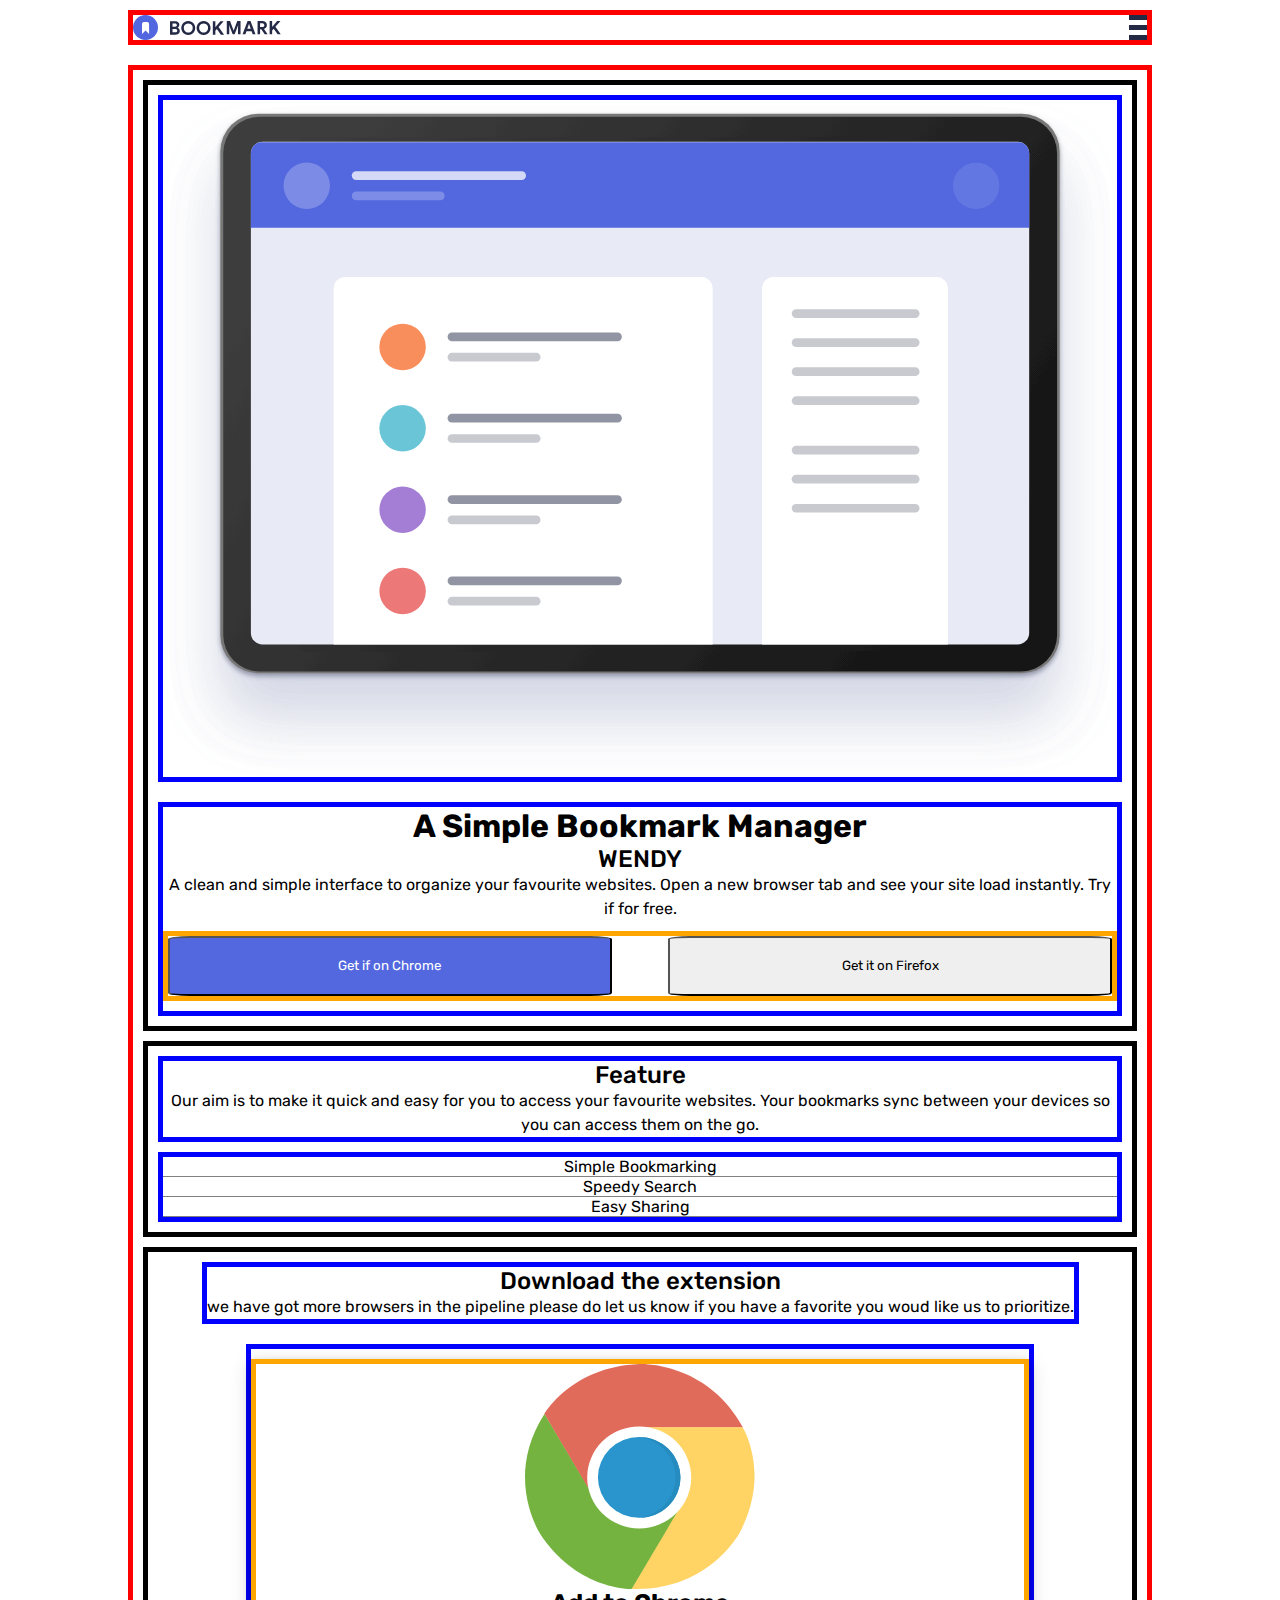
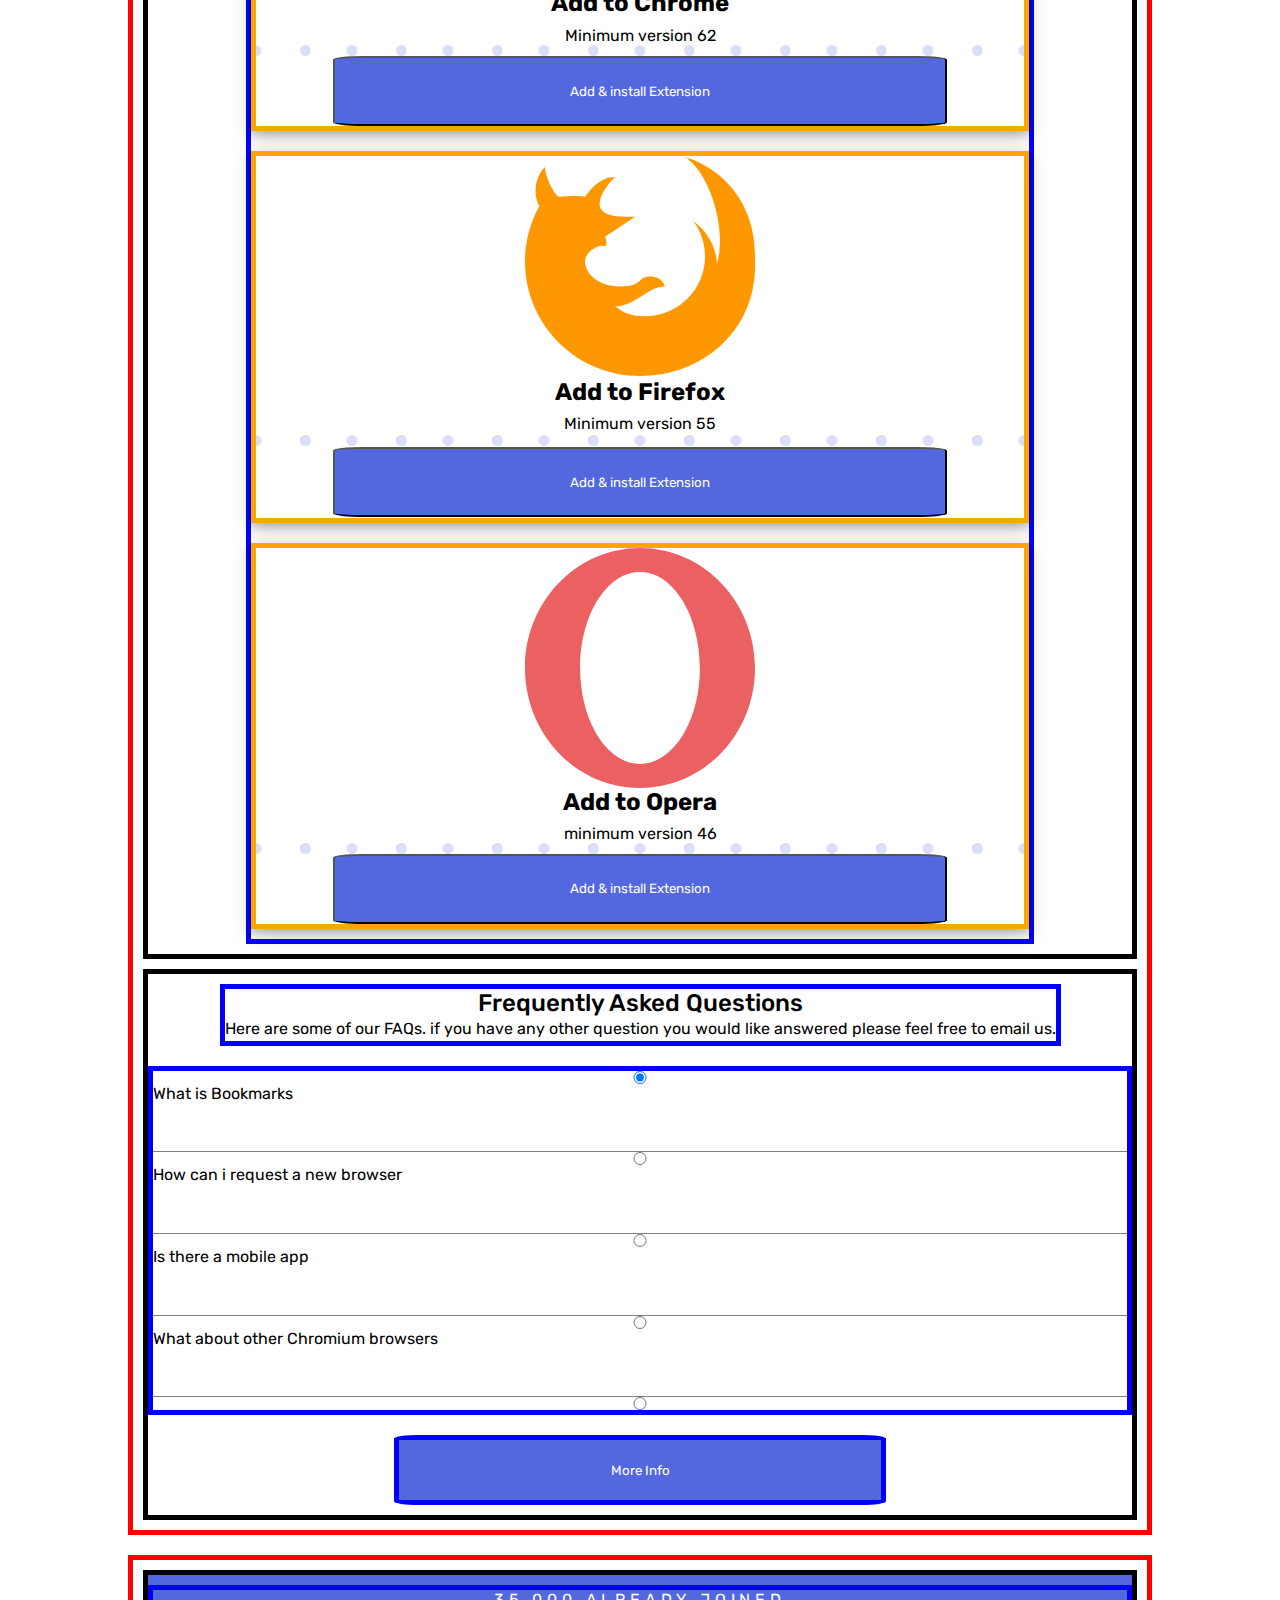
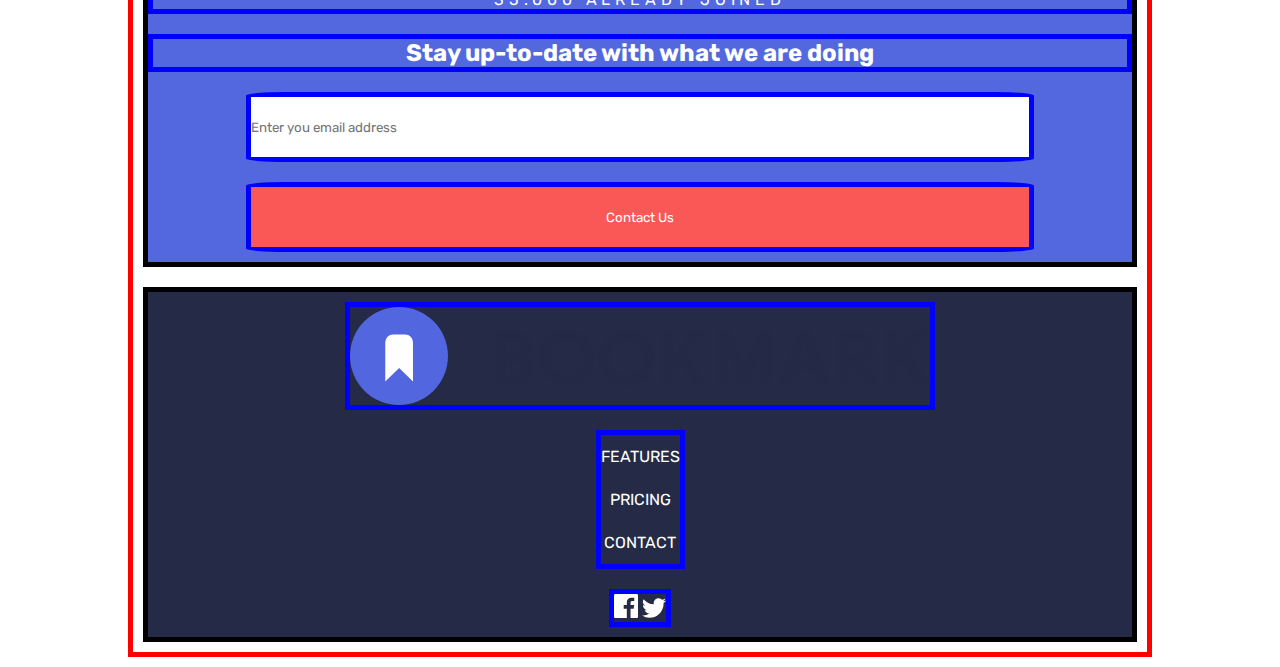
==== commit 9b697693: "resolvimos los conflictos" ====
--- a/index.html
+++ b/index.html
@@ -26,6 +26,7 @@
             <img class="image-tablet c3" src="imagenes/illustration-hero.svg" alt="">
             <section class="simple-text general-text c3">
                 <h1>A Simple Bookmark Manager</h1>
+                <h2>WENDY</h2>
                 <p>A clean and simple interface to organize your favourite websites. Open a new browser tab and see your site load instantly. Try if for free.</p>
                 <div class = "simple-buttons c4">
                     <button class="button"><P>Get if on Chrome</P></button>
@@ -138,7 +139,7 @@
                 <img src="imagenes/icon-facebook.svg" alt="">
                 <img src="imagenes/icon-twitter.svg" alt="">
             </div>
-        </section>
+        </div>
     </footer>
     
 </body>
--- a/styles/styles.css
+++ b/styles/styles.css
@@ -17,19 +17,16 @@
   justify-content: space-around;
   align-items: center;
 }
-
-.c1 {
+body .c1 {
   border: 5px solid red;
   width: 80%;
   margin: 10px;
 }
-
-.c2 {
+body .c2 {
   border: 5px solid black;
   margin: 10px;
 }
-
-.c3 {
+body .c3 {
   border: 5px solid blue;
   margin: 10px;
 }
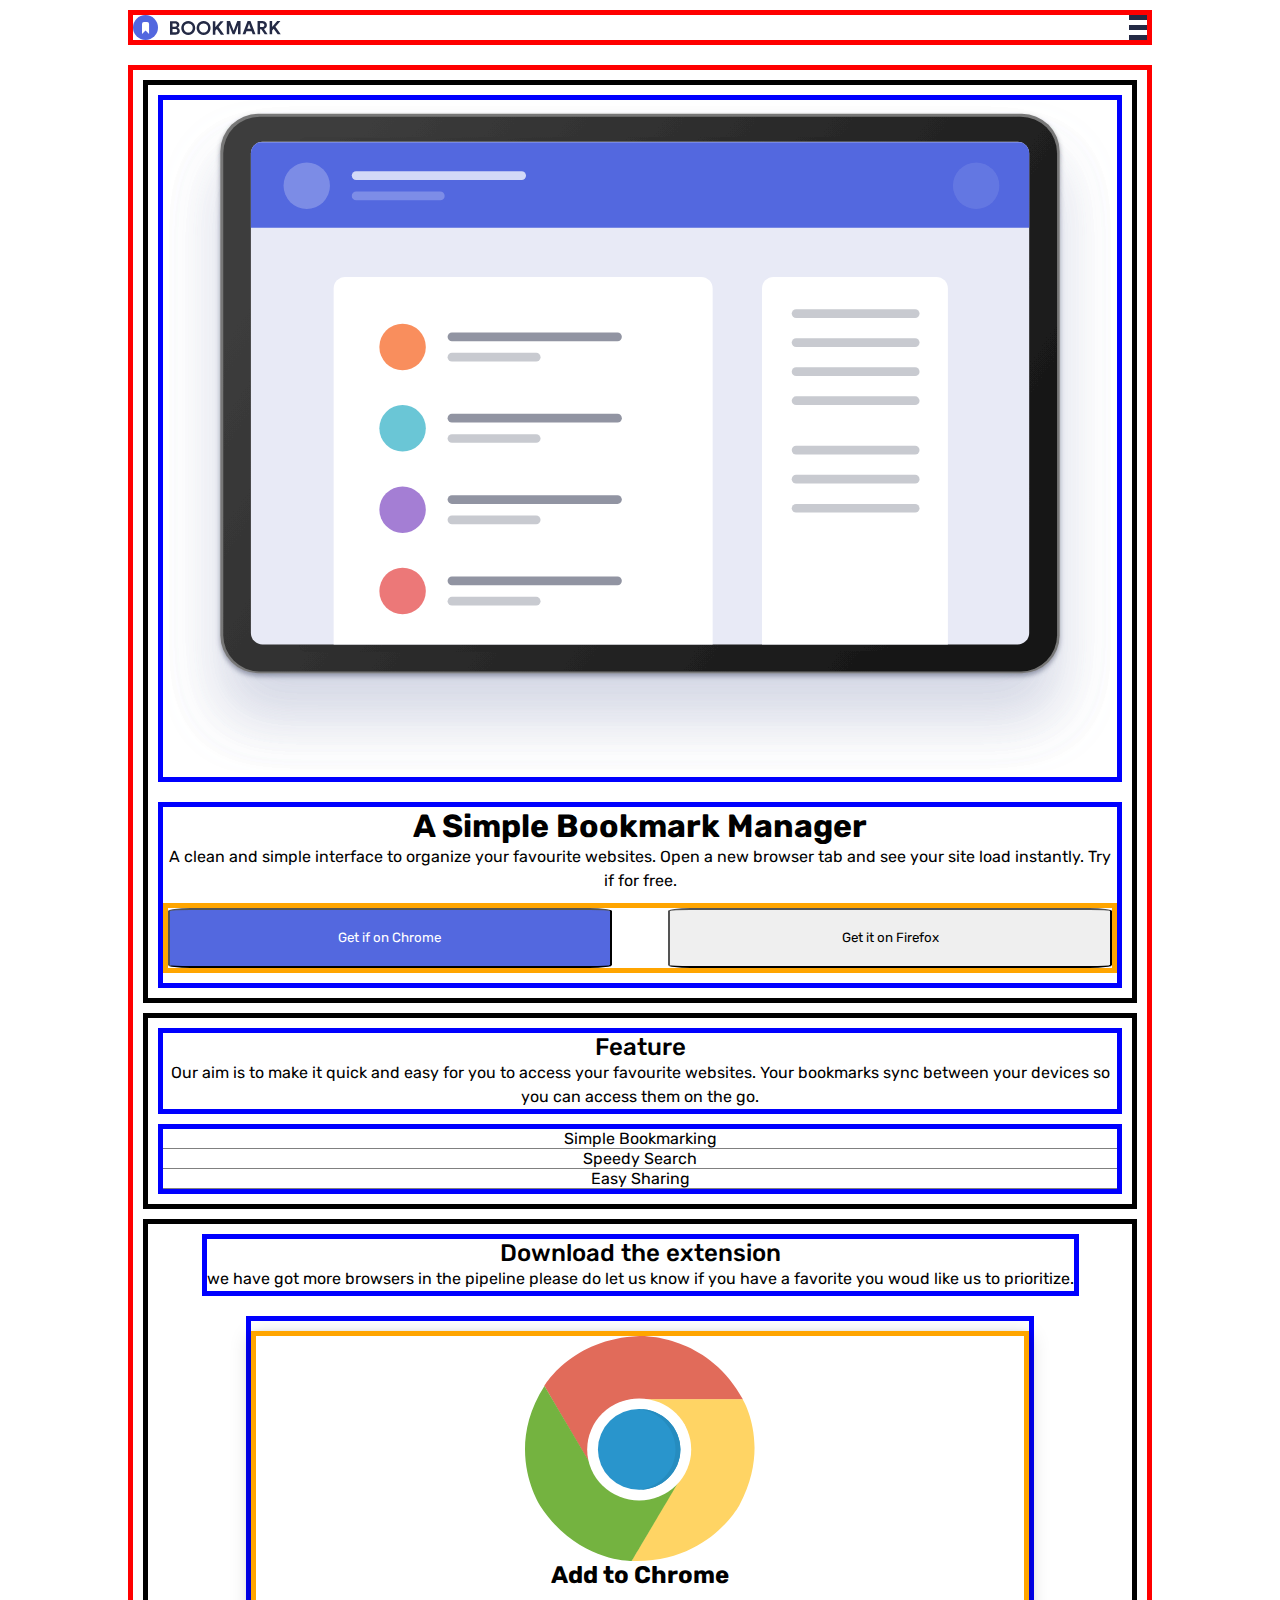
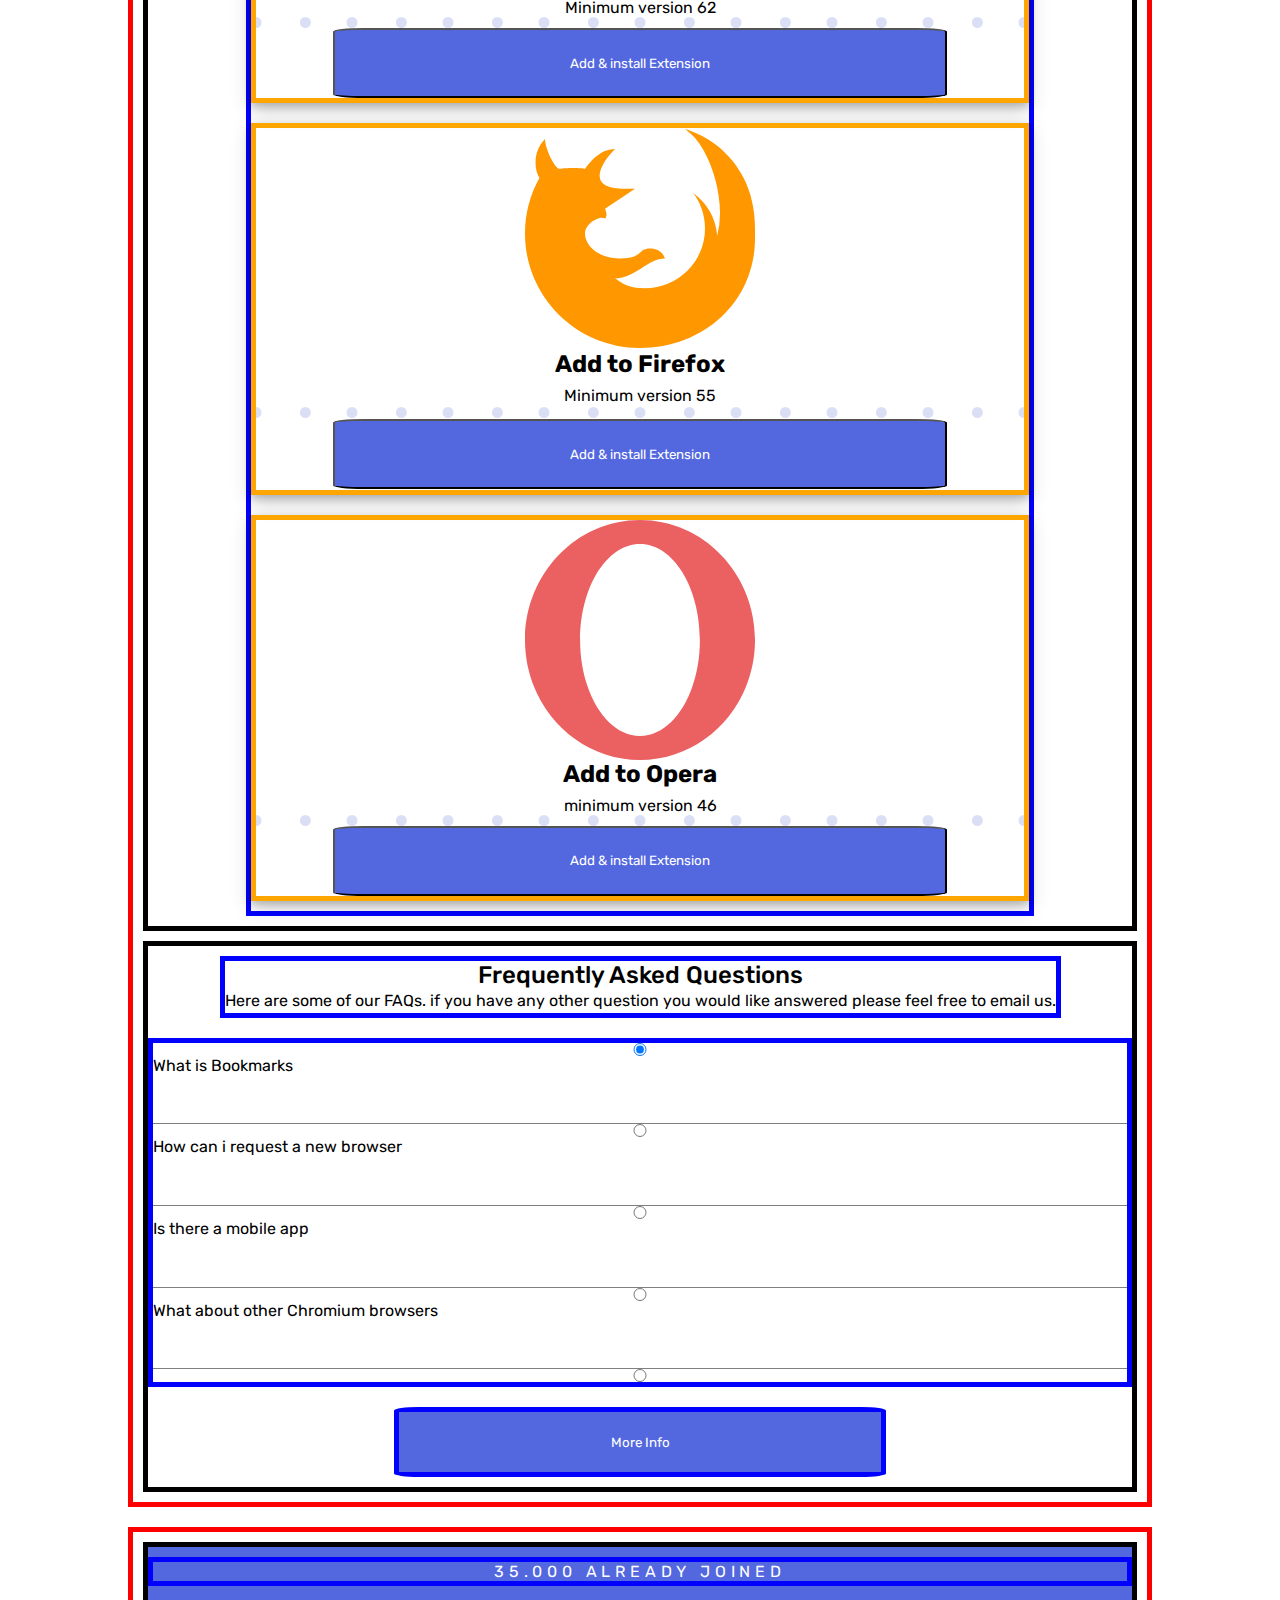
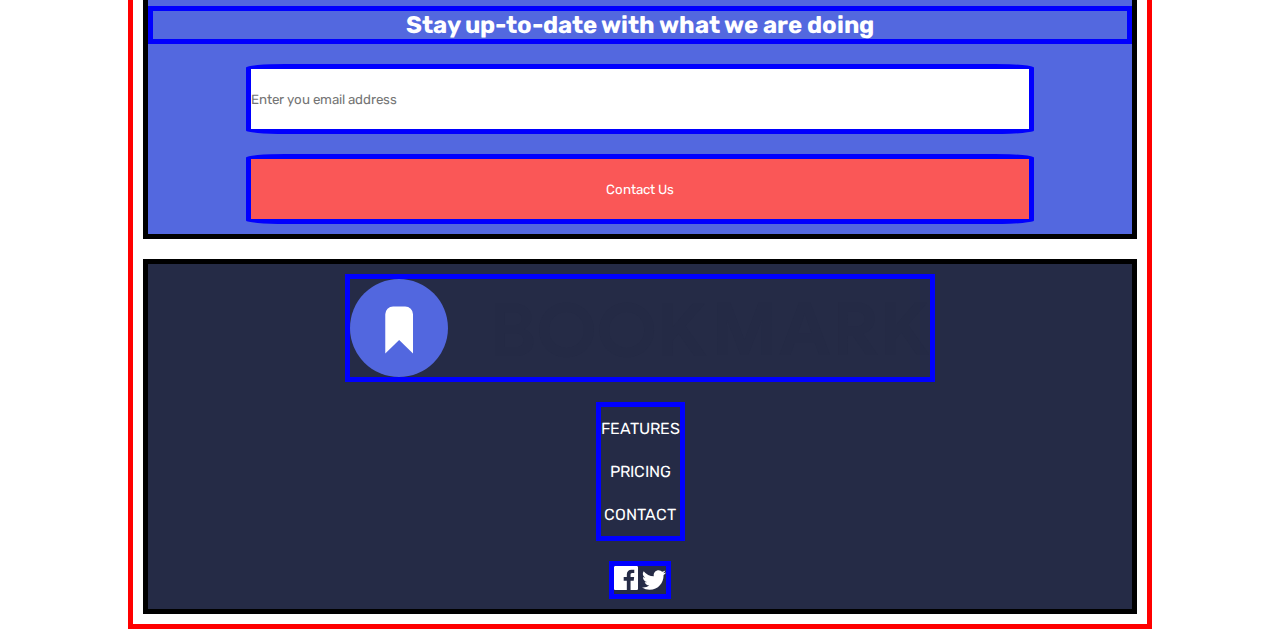
==== commit 87ef32bc: "aregle los errores ocasionados por el ultimo merge" ====
--- a/index.html
+++ b/index.html
@@ -26,7 +26,6 @@
             <img class="image-tablet c3" src="imagenes/illustration-hero.svg" alt="">
             <section class="simple-text general-text c3">
                 <h1>A Simple Bookmark Manager</h1>
-                <h2>WENDY</h2>
                 <p>A clean and simple interface to organize your favourite websites. Open a new browser tab and see your site load instantly. Try if for free.</p>
                 <div class = "simple-buttons c4">
                     <button class="button"><P>Get if on Chrome</P></button>
@@ -139,7 +138,7 @@
                 <img src="imagenes/icon-facebook.svg" alt="">
                 <img src="imagenes/icon-twitter.svg" alt="">
             </div>
-        </div>
+        </section>
     </footer>
     
 </body>
--- a/styles/styles.css
+++ b/styles/styles.css
@@ -17,16 +17,19 @@
   justify-content: space-around;
   align-items: center;
 }
-body .c1 {
+
+.c1 {
   border: 5px solid red;
   width: 80%;
   margin: 10px;
 }
-body .c2 {
+
+.c2 {
   border: 5px solid black;
   margin: 10px;
 }
-body .c3 {
+
+.c3 {
   border: 5px solid blue;
   margin: 10px;
 }
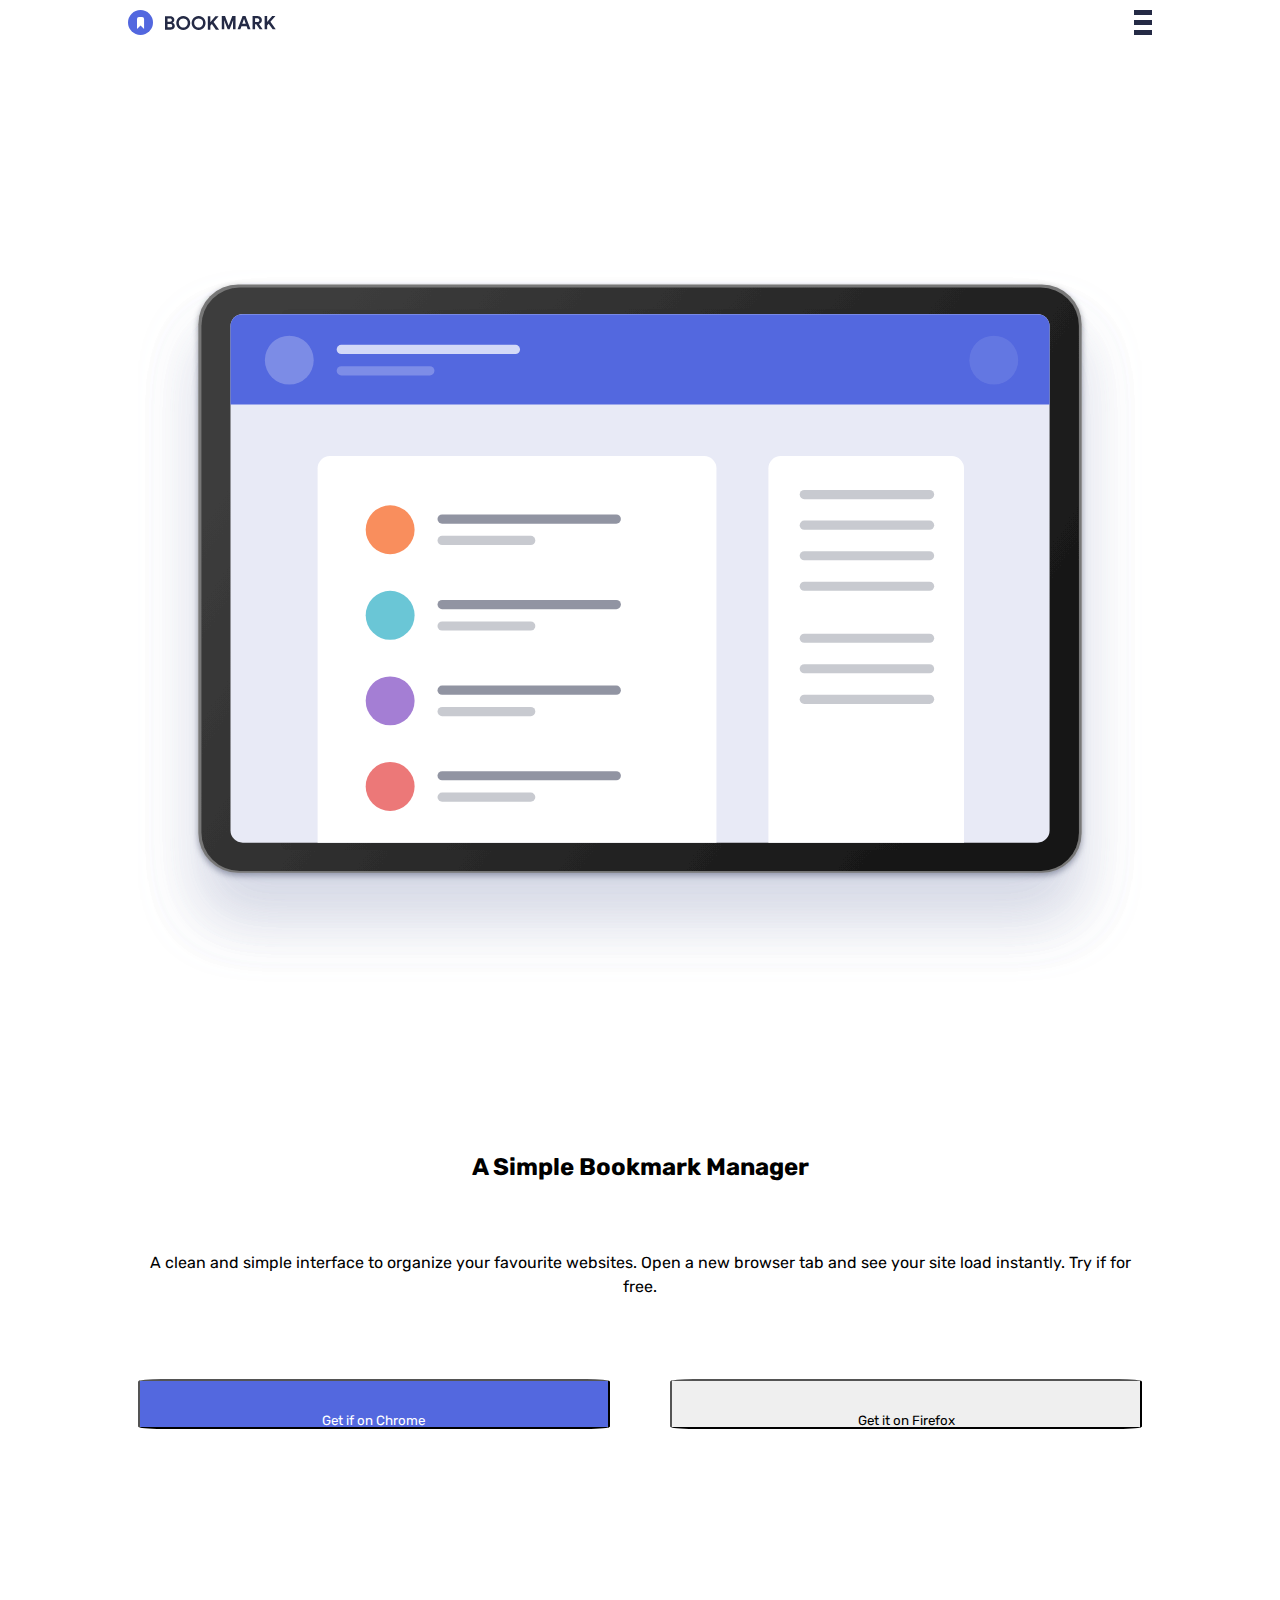
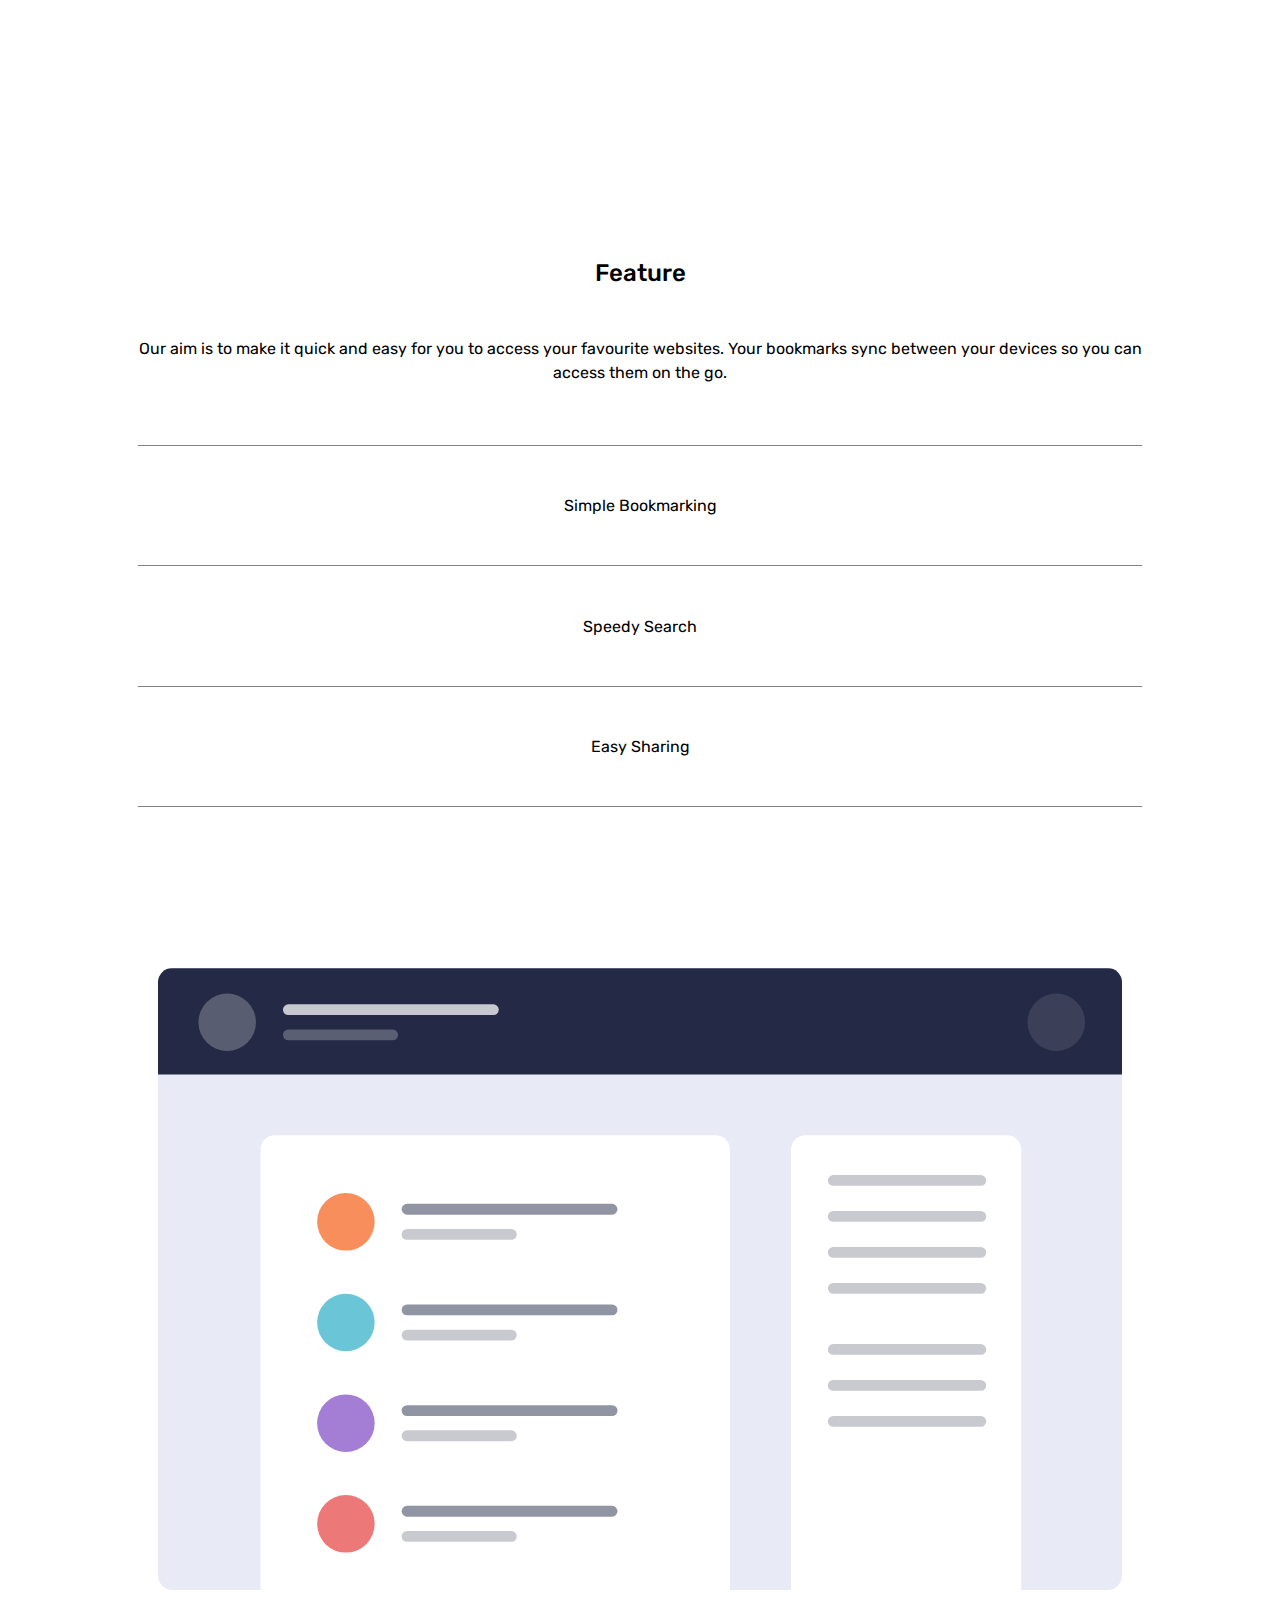
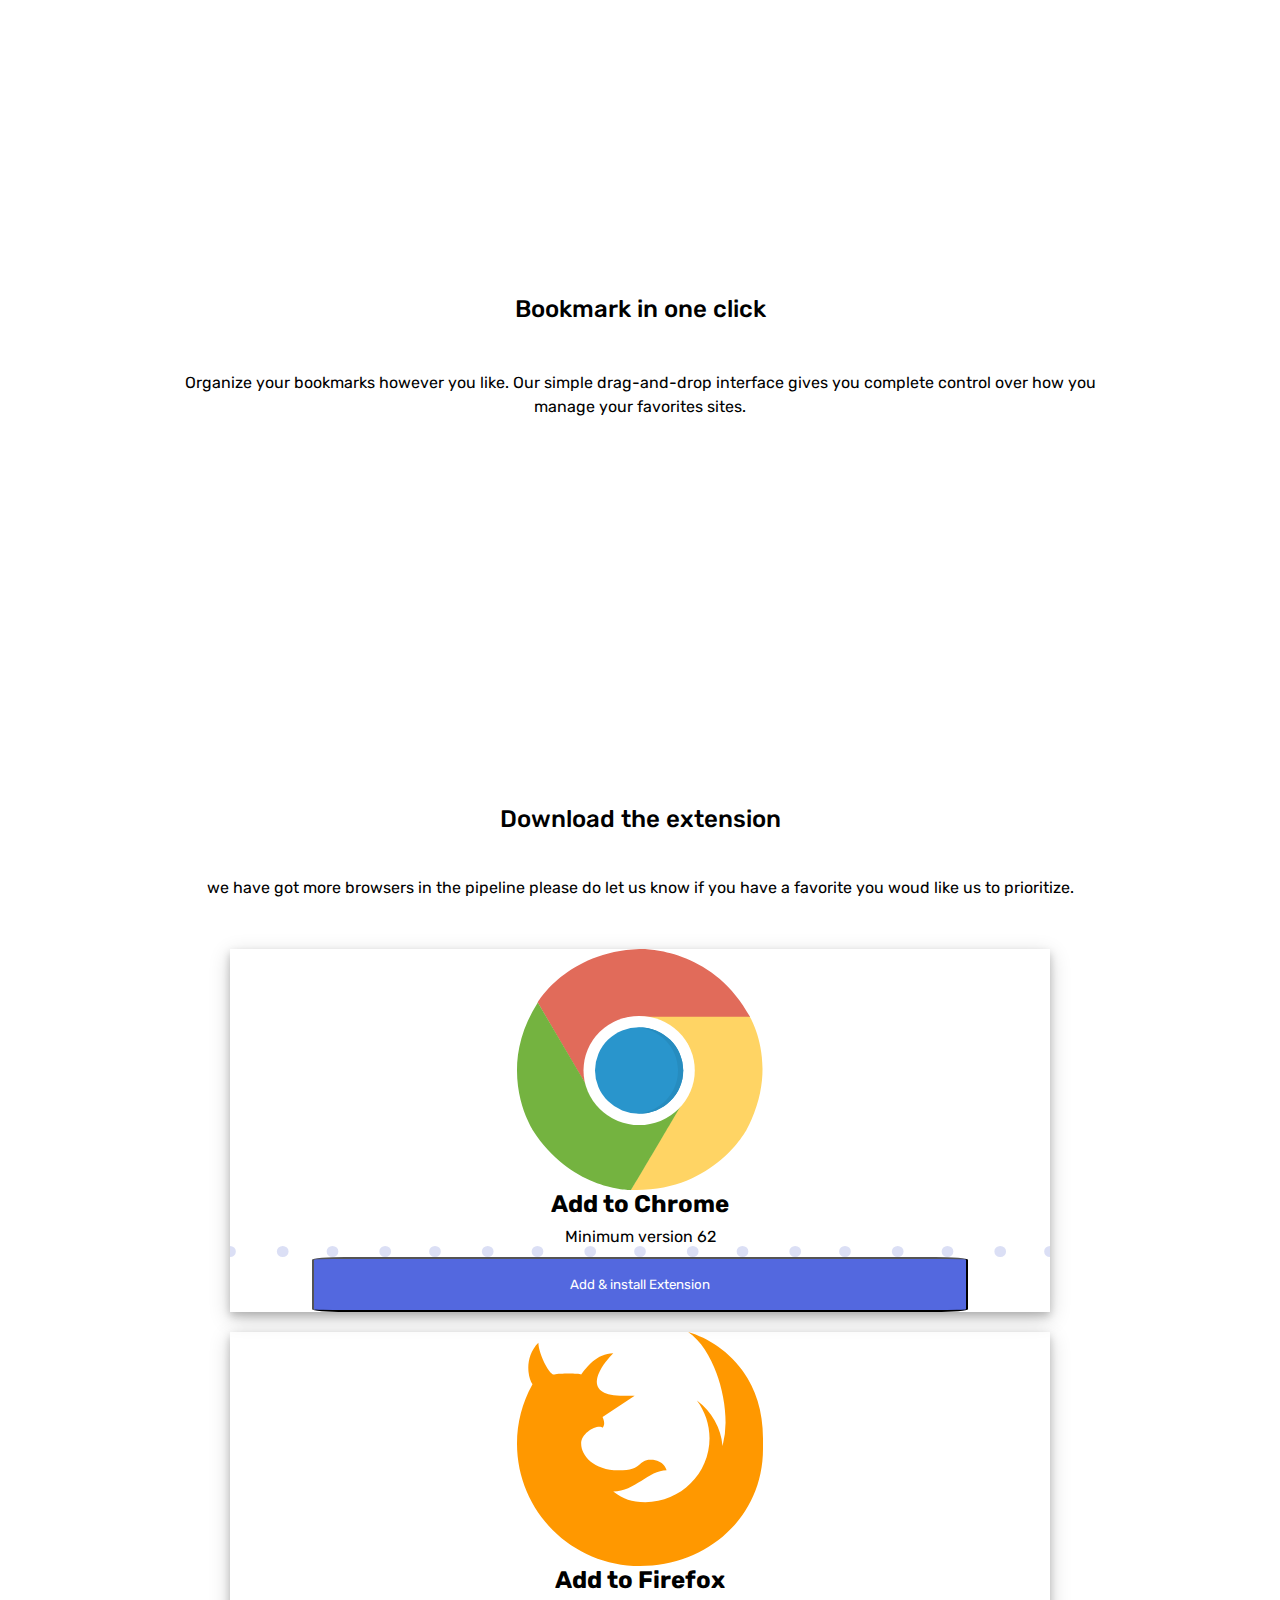
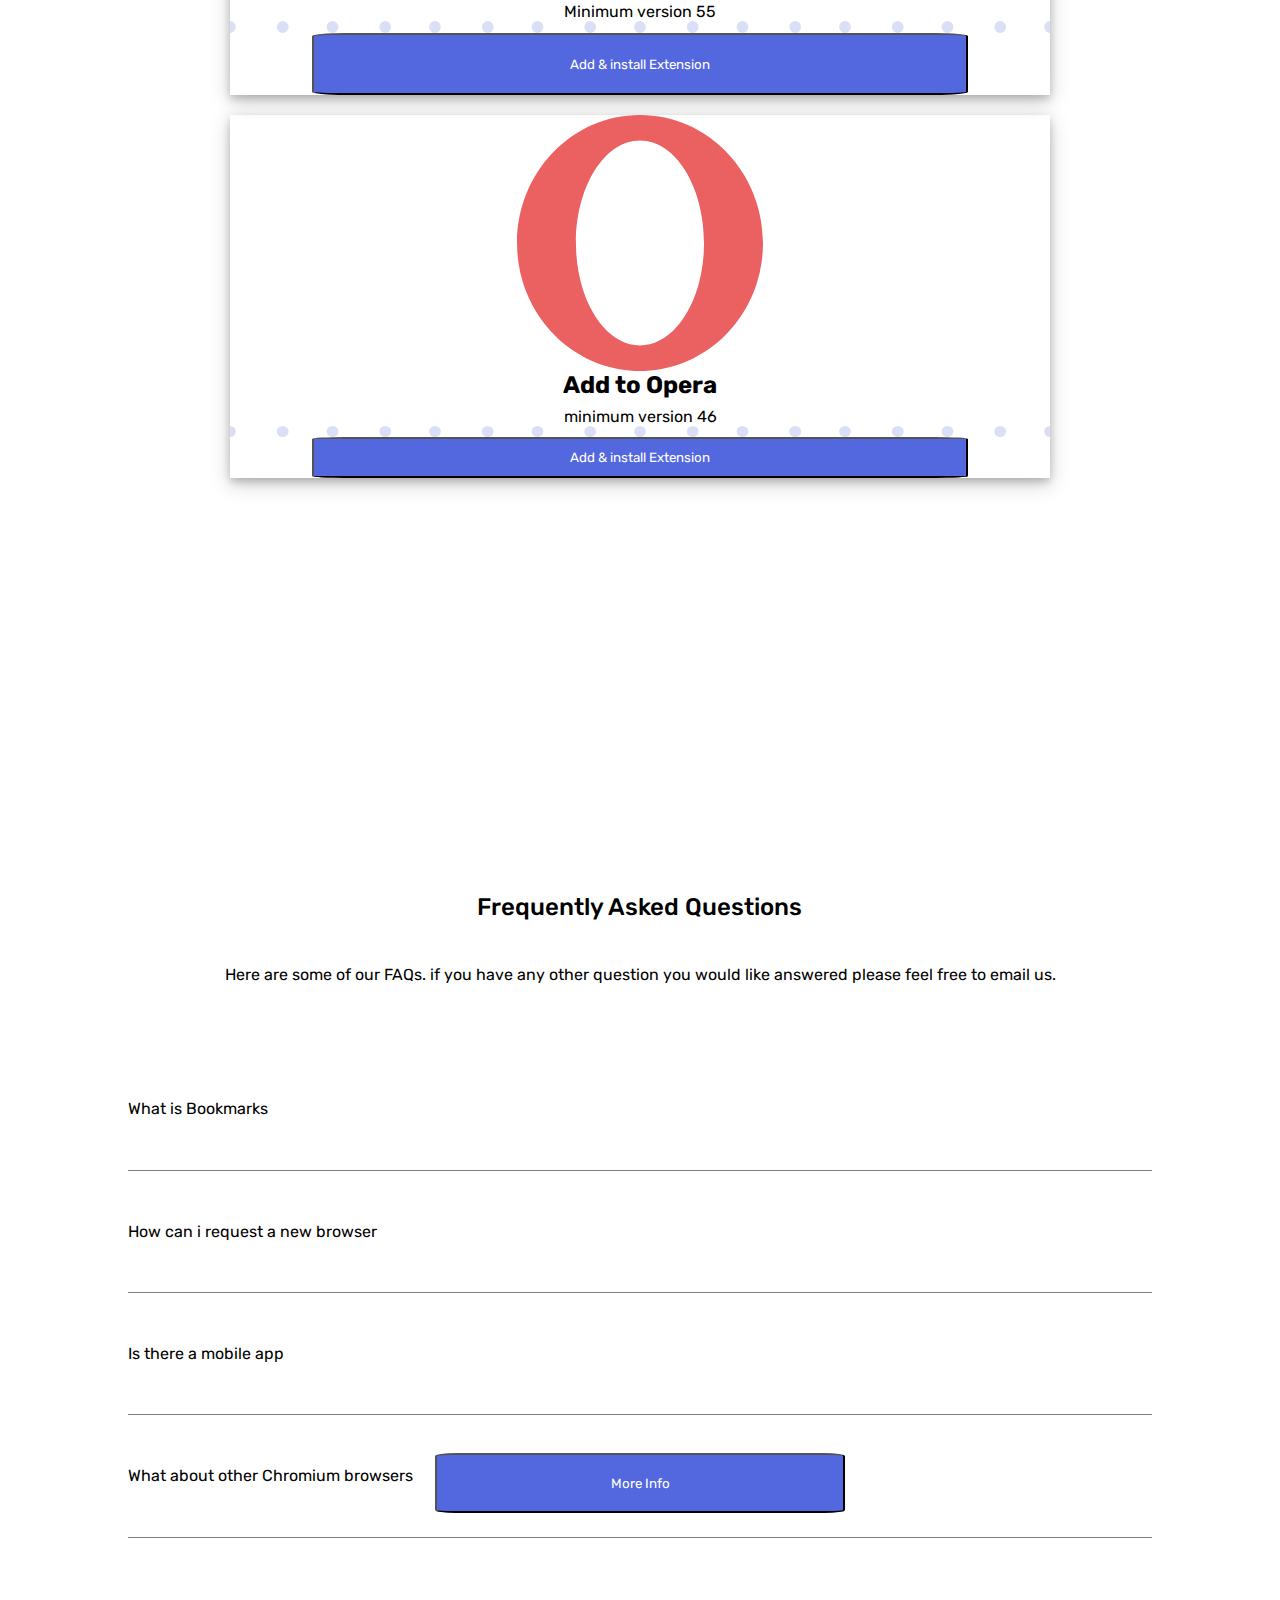
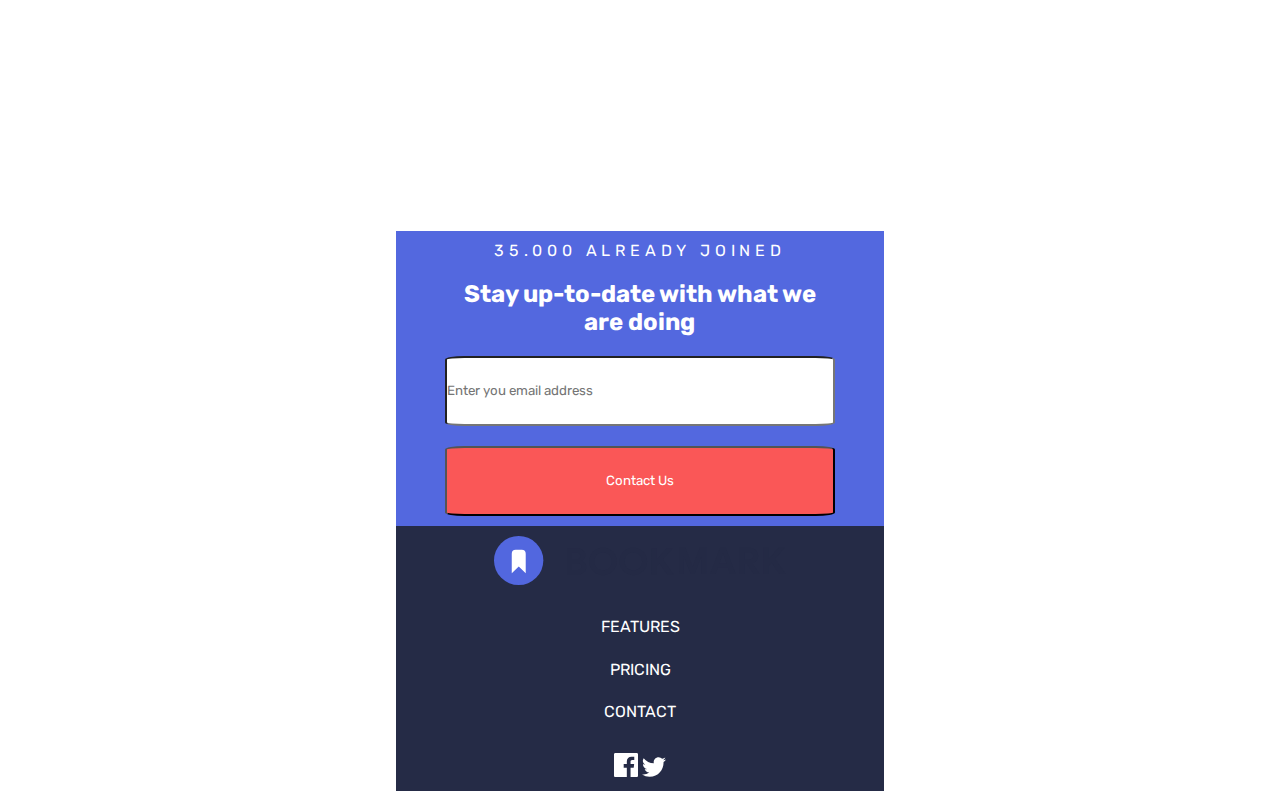
==== commit 27be46f6: "terminamos la part mobile" ====
--- a/index.html
+++ b/index.html
@@ -8,7 +8,6 @@
     <link rel="stylesheet" href="styles/styles.css">
     <link rel="preconnect" href="https://fonts.gstatic.com">
     <link href="https://fonts.googleapis.com/css2?family=Rubik:wght@400;500&display=swap" rel="stylesheet"> 
-
 </head>
 <body>
     <header  class="c1">
@@ -39,17 +38,16 @@
                  <p>Our aim is to make it quick and easy for you to access  your favourite websites. Your bookmarks sync between your devices so you can access them on the go.</p>
             </div>
              <div class="c3 options">
-                <label for="opcion1" class=""><p>Simple Bookmarking</p></label><input type="radio" id="opcion1" name="opcion">
+                <label for="opcion1" class=""><p>Simple Bookmarking</p></label><input type="radio" id="opcion1" name="opcion" checked>
                 <label for="opcion2" class=""><p>Speedy Search</p></label><input type="radio" id="opcion2" name="opcion">
                 <label for="opcion3" class=""><p>Easy Sharing</p></label><input type="radio" id="opcion3" name="opcion">
-
                 <div class="container-image-aside c4 tab1">
                     <img class="image-page c5" src="imagenes/illustration-features-tab-1.svg" alt="">
                     <div class="aside-image general-text c5">
                         <h2>Bookmark in one click</h2>
                         <p>Organize your bookmarks however you like. Our simple drag-and-drop interface gives you complete control over how you manage your favorites sites.</p>
                         </div>
-                </div>
+                    </div>
                 <div class="container-image-aside c4 tab2">
                     <img class="image-page c5" src="imagenes/illustration-features-tab-2.svg" alt="">
                     <div class="aside-image general-text c5">
@@ -62,7 +60,7 @@
                     <div class="aside-image general-text c5">
                         <h2>Chare your bookmarks</h2>
                         <p>Easily share your bookmarks and collections with others. Creates a shareble link that you can send at the click of a button.</p>
-                        </div>
+                    </div>
                 </div>
             </div>
         </section>
@@ -120,7 +118,7 @@
             <button class="c3"><p></p>More Info</p></button>
         </section>
     </main>
-    <footer class="c1">
+    <footer class="">
         <section class="form c2">
             <p class="c3">35.000 ALREADY JOINED</p>
             <h2 class="c3">Stay up-to-date with what we are doing</h2>
--- a/styles/styles.css
+++ b/styles/styles.css
@@ -19,28 +19,28 @@
 }
 
 .c1 {
-  border: 5px solid red;
+  /*border:1px solid red;*/
   width: 80%;
   margin: 10px;
 }
 
 .c2 {
-  border: 5px solid black;
+  /*border:1px solid black;*/
+  /*margin:10px;*/
+}
+
+.c3 {
+  /*border:1px solid blue;*/
   margin: 10px;
 }
 
-.c3 {
-  border: 5px solid blue;
+.c4 {
+  /*border:1px solid orange;*/
   margin: 10px;
 }
 
-.c4 {
-  border: 5px solid orange;
-  margin: 10px;
-}
-
 .c5 {
-  border: 5px solid purple;
+  /*border:1px solid purple;*/
   margin: 10px;
 }
 
@@ -61,17 +61,29 @@
 .general-text h2 {
   font-size: 1.5em;
   font-weight: 500;
+  margin-bottom: 5%;
 }
 .general-text p {
   text-align: center;
   line-height: 1.5;
   font-weight: 400;
+  margin-bottom: 5%;
 }
 
 .simple {
   display: flex;
   flex-direction: column;
   justify-content: center;
+  margin-top: 20%;
+}
+.simple .simple-text h1 {
+  font-size: 1.5em;
+  text-align: center;
+  margin-top: 15%;
+  margin-bottom: 7%;
+}
+.simple .simple-text p {
+  margin-bottom: 7%;
 }
 
 .simple-buttons {
@@ -79,9 +91,10 @@
   flex-direction: row;
   justify-content: center;
   width: 100%;
-  height: 70px;
+  height: 50px;
 }
 .simple-buttons button {
+  padding-top: 3%;
   width: 47%;
   border-radius: 5%;
 }
@@ -94,6 +107,10 @@
   margin-left: 3%;
 }
 
+.features {
+  margin-top: 40%;
+}
+
 .container-image-aside {
   display: none;
 }
@@ -102,12 +119,19 @@
   display: flex;
   flex-direction: column;
 }
+.options label:first-child {
+  border-top: 1px solid grey;
+}
 .options label {
   border-bottom: 1px solid grey;
   text-align: center;
   padding-left: 25%;
   padding-right: 25%;
 }
+.options label p {
+  margin-top: 10%;
+  padding-bottom: 10%;
+}
 .options label p:hover {
   border-bottom: 5px solid #fa5757;
 }
@@ -118,29 +142,36 @@
   display: flex;
   flex-direction: column;
   justify-content: center;
+  margin-top: 15%;
+}
+.options input#opcion1:checked ~ div.tab1 img {
+  margin-bottom: 30%;
 }
 .options input#opcion2:checked ~ div.tab2 {
   display: flex;
   flex-direction: column;
   justify-content: center;
+  margin-top: 15%;
 }
 .options input#opcion3:checked ~ div.tab3 {
   display: flex;
   flex-direction: column;
   justify-content: center;
+  margin-top: 15%;
 }
 
 .download {
   display: flex;
   flex-direction: column;
   align-items: center;
+  margin-top: 30%;
 }
 .download .download-browsers {
   display: flex;
   flex-direction: column;
   justify-content: center;
   align-items: center;
-  height: 1200px;
+  height: 1100px;
   width: 80%;
 }
 .download .download-browsers .browser {
@@ -175,44 +206,63 @@
   display: flex;
   flex-direction: column;
   align-items: center;
+  margin-top: 40%;
+}
+.frequently .general-text h2 {
+  width: 80%;
+  text-align: center;
 }
 .frequently .questions {
   display: flex;
   flex-direction: column;
   align-items: space-between;
   width: 100%;
+  height: 600px;
 }
 .frequently .questions label {
-  padding-bottom: 5%;
-  border-bottom: 1px solid grey;
+  padding: 5% 0;
+  border-bottom: 1px solid grey;
+}
+.frequently .questions input {
+  display: none;
 }
 .frequently .questions p {
   display: none;
 }
 .frequently .questions input#question1:checked + p {
-  display: block;
+  display: inline;
+  line-height: 2;
+  padding: 10% 0;
+  border-bottom: 1px solid grey;
 }
 .frequently .questions input#question2:checked + p {
-  display: block;
+  display: inline;
+  line-height: 2;
+  padding: 10% 0;
+  border-bottom: 1px solid grey;
 }
 .frequently .questions input#question3:checked + p {
-  display: block;
+  display: inline;
+  line-height: 2;
+  padding: 10% 0;
+  border-bottom: 1px solid grey;
 }
 .frequently .questions input#question4:checked + p {
-  display: block;
+  display: inline;
+  line-height: 2;
+  padding: 10% 0;
+  border-bottom: 1px solid grey;
 }
 .frequently button {
   background-color: #5368df;
   color: white;
-  width: 50%;
-  height: 70px;
+  width: 40%;
+  height: 60px;
   border-radius: 5%;
-}
-
-footer {
-  display: flex;
-  flex-direction: column;
-}
+  margin-top: -20%;
+  margin-bottom: 30%;
+}
+
 footer .form {
   color: white;
   background-color: #5368df;
@@ -226,7 +276,7 @@
   letter-spacing: 0.3em;
 }
 footer .form h2 {
-  width: 100%;
+  width: 80%;
   text-align: center;
 }
 footer .form input, footer .form button {
@@ -264,8 +314,13 @@
 }
 
 @media screen and (min-width: 1440px) {
+  .c1 {
+    width: 100%;
+  }
+
   body {
     background-color: chartreuse;
+    align-items: stretch;
   }
 
   header .burger {
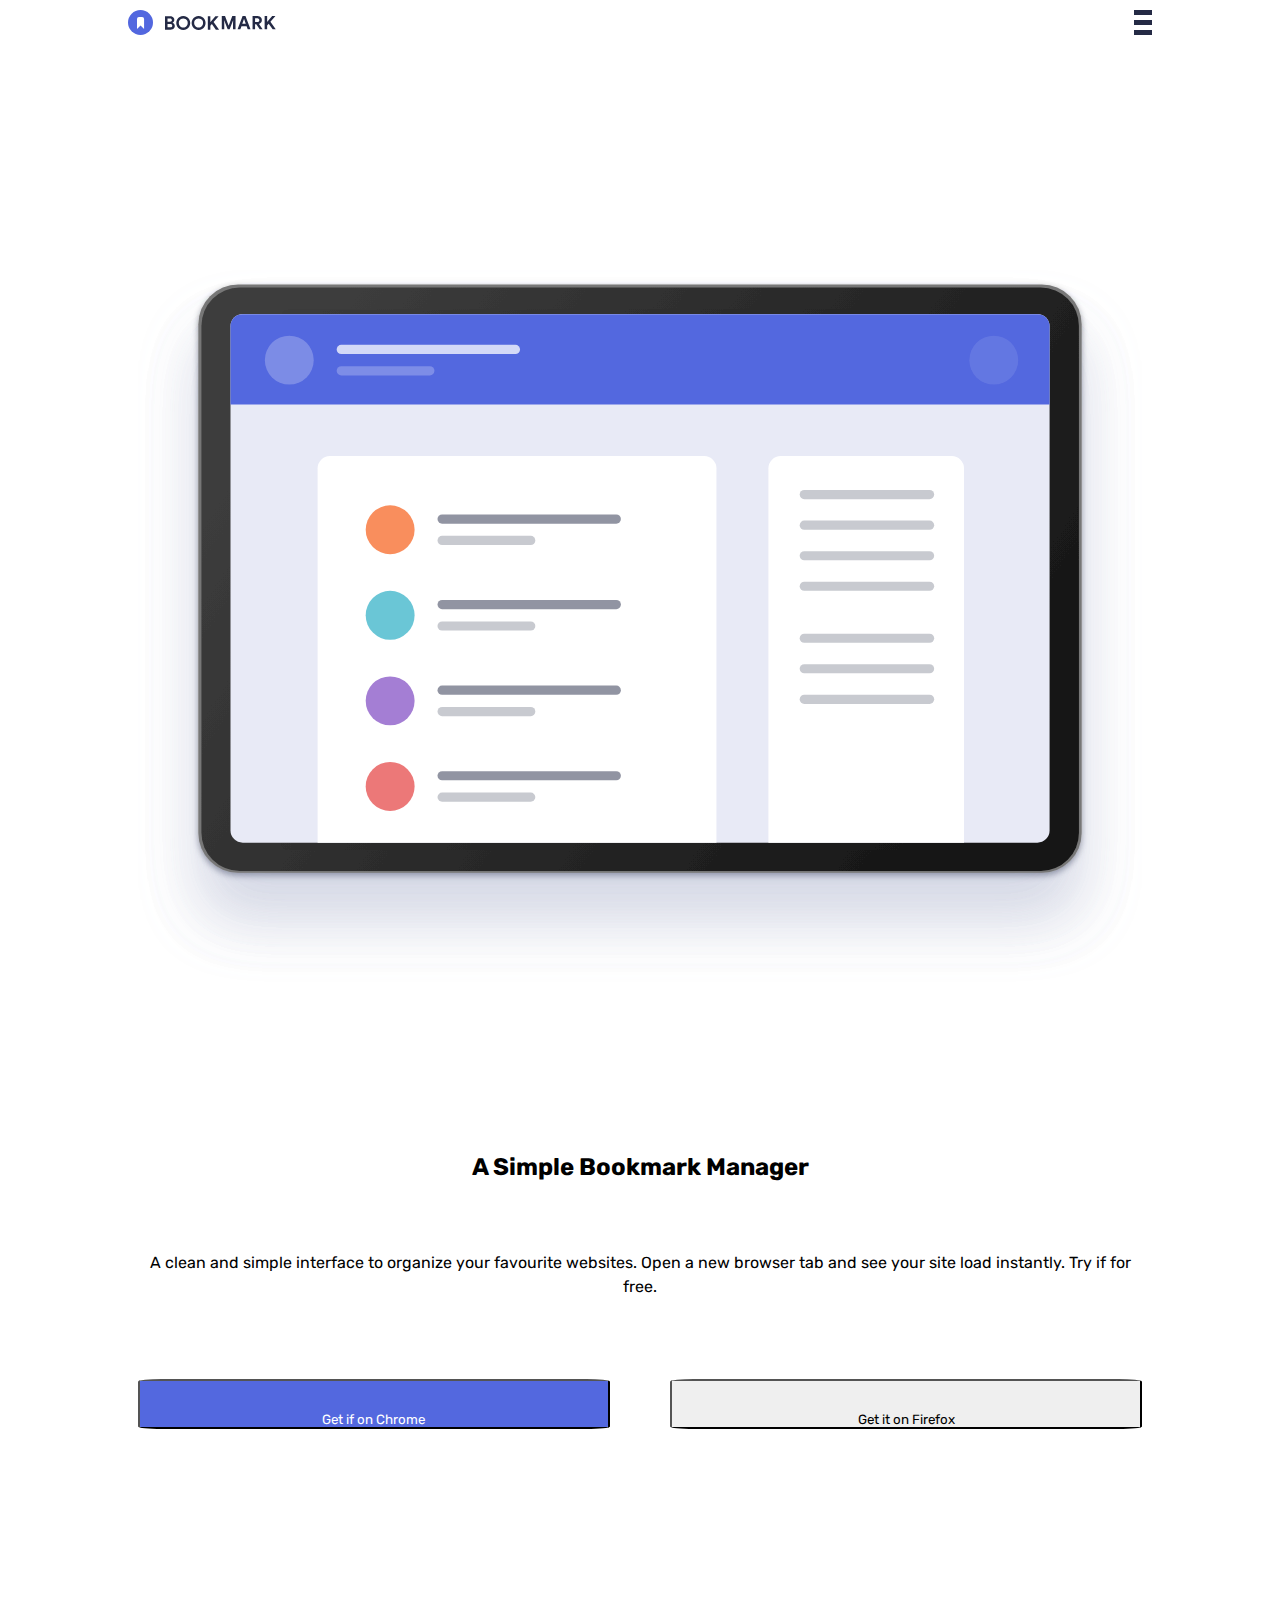
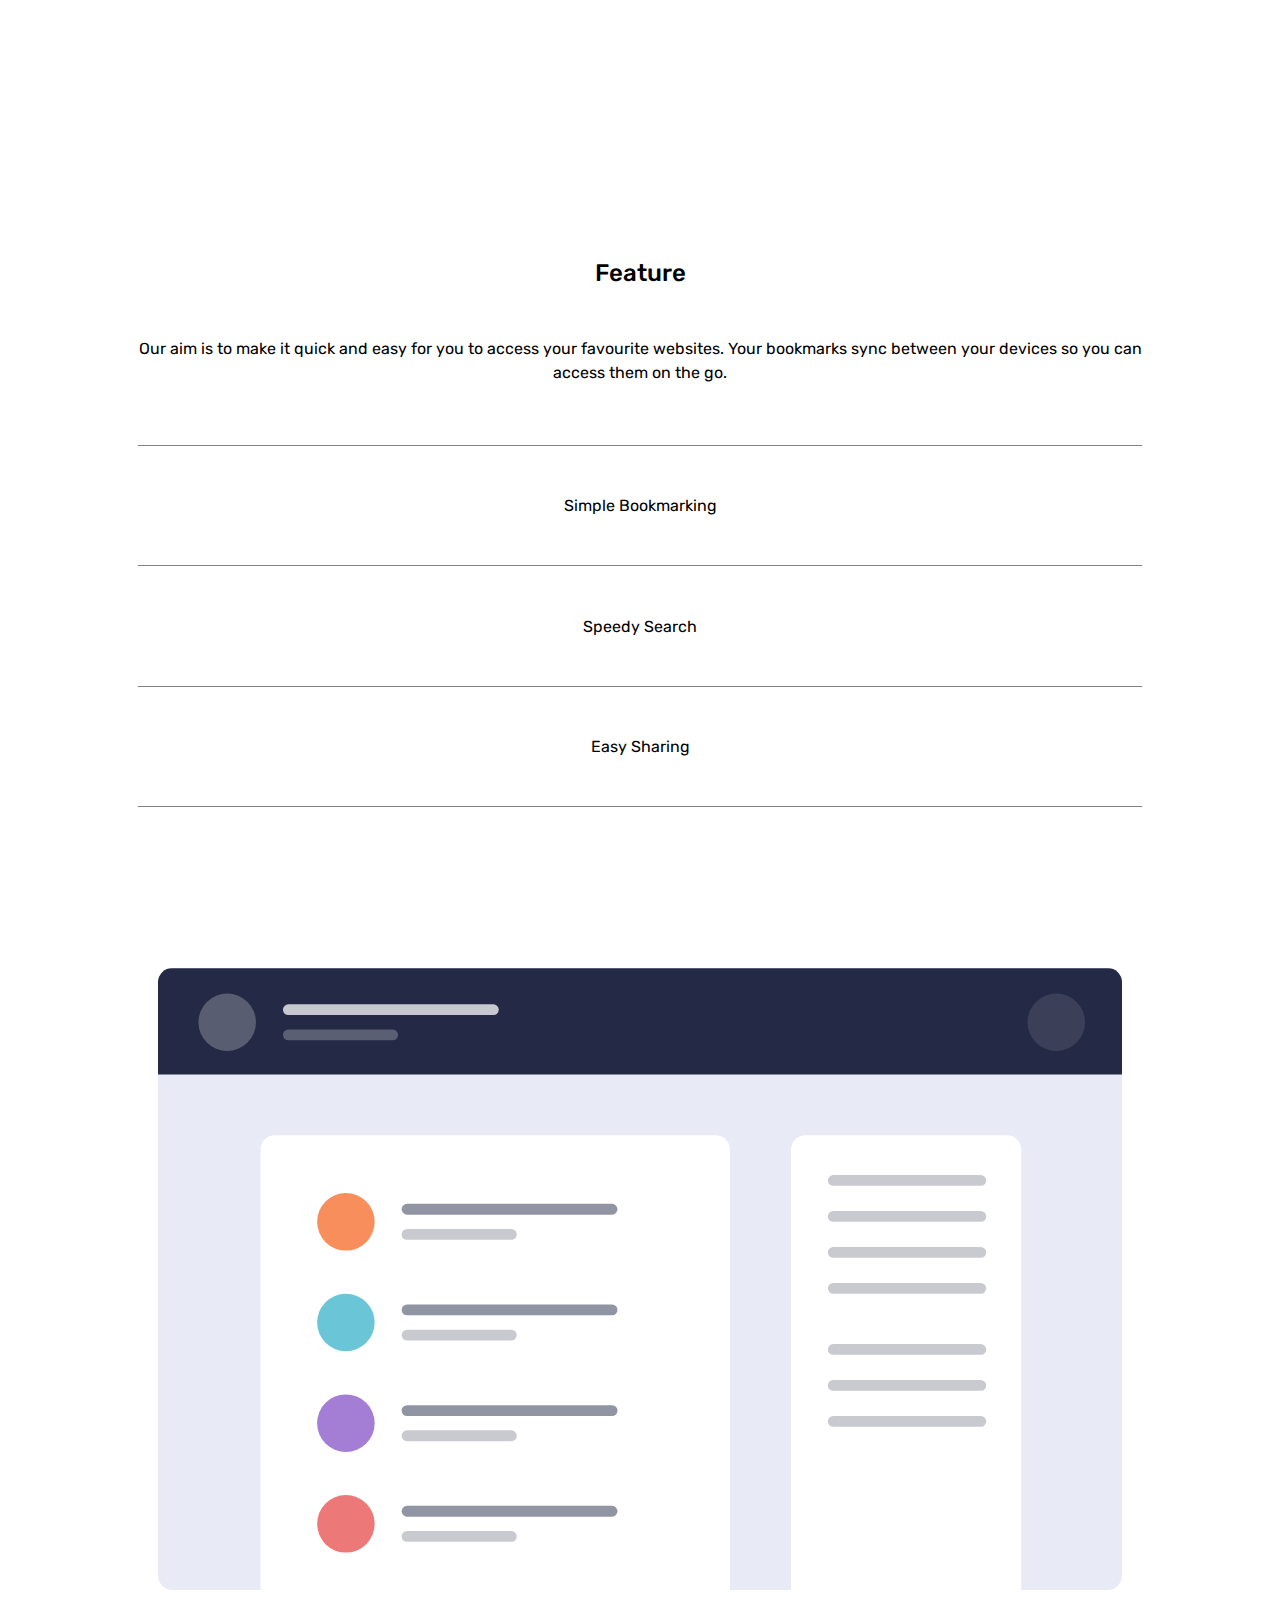
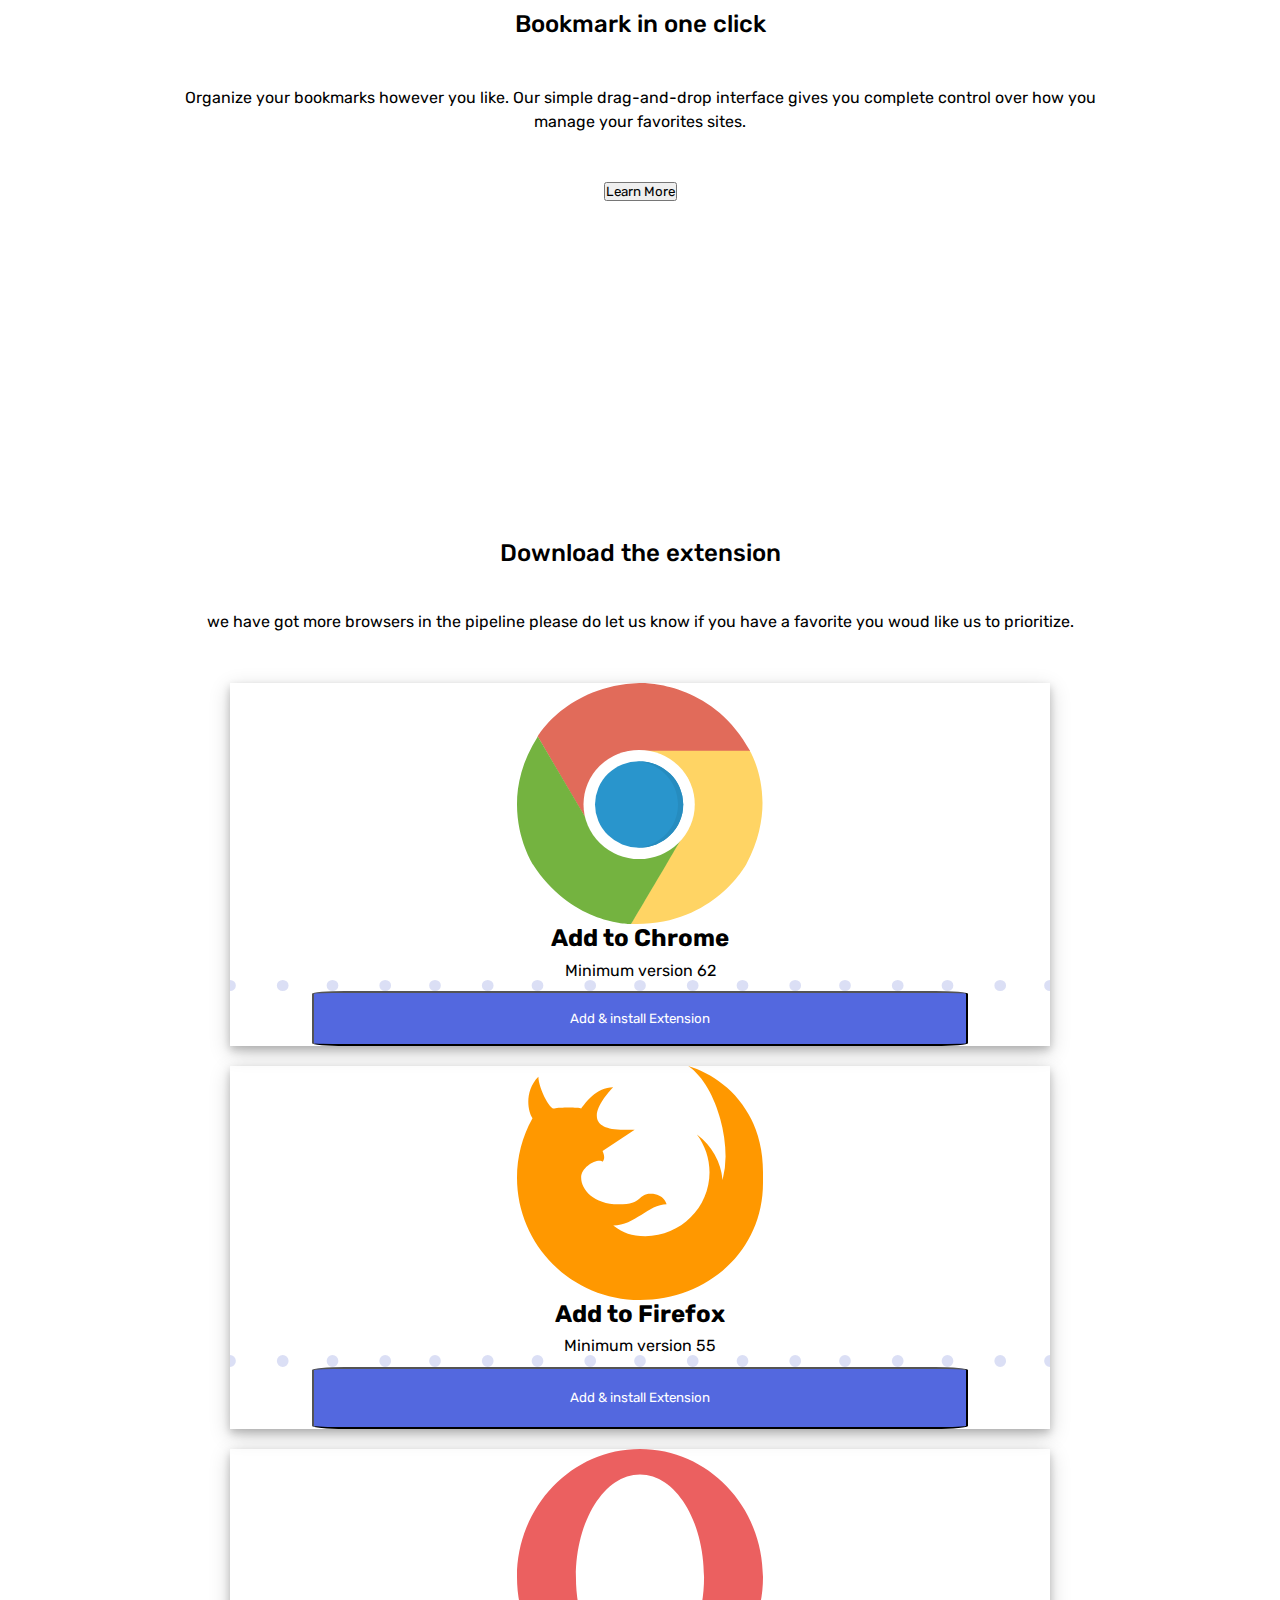
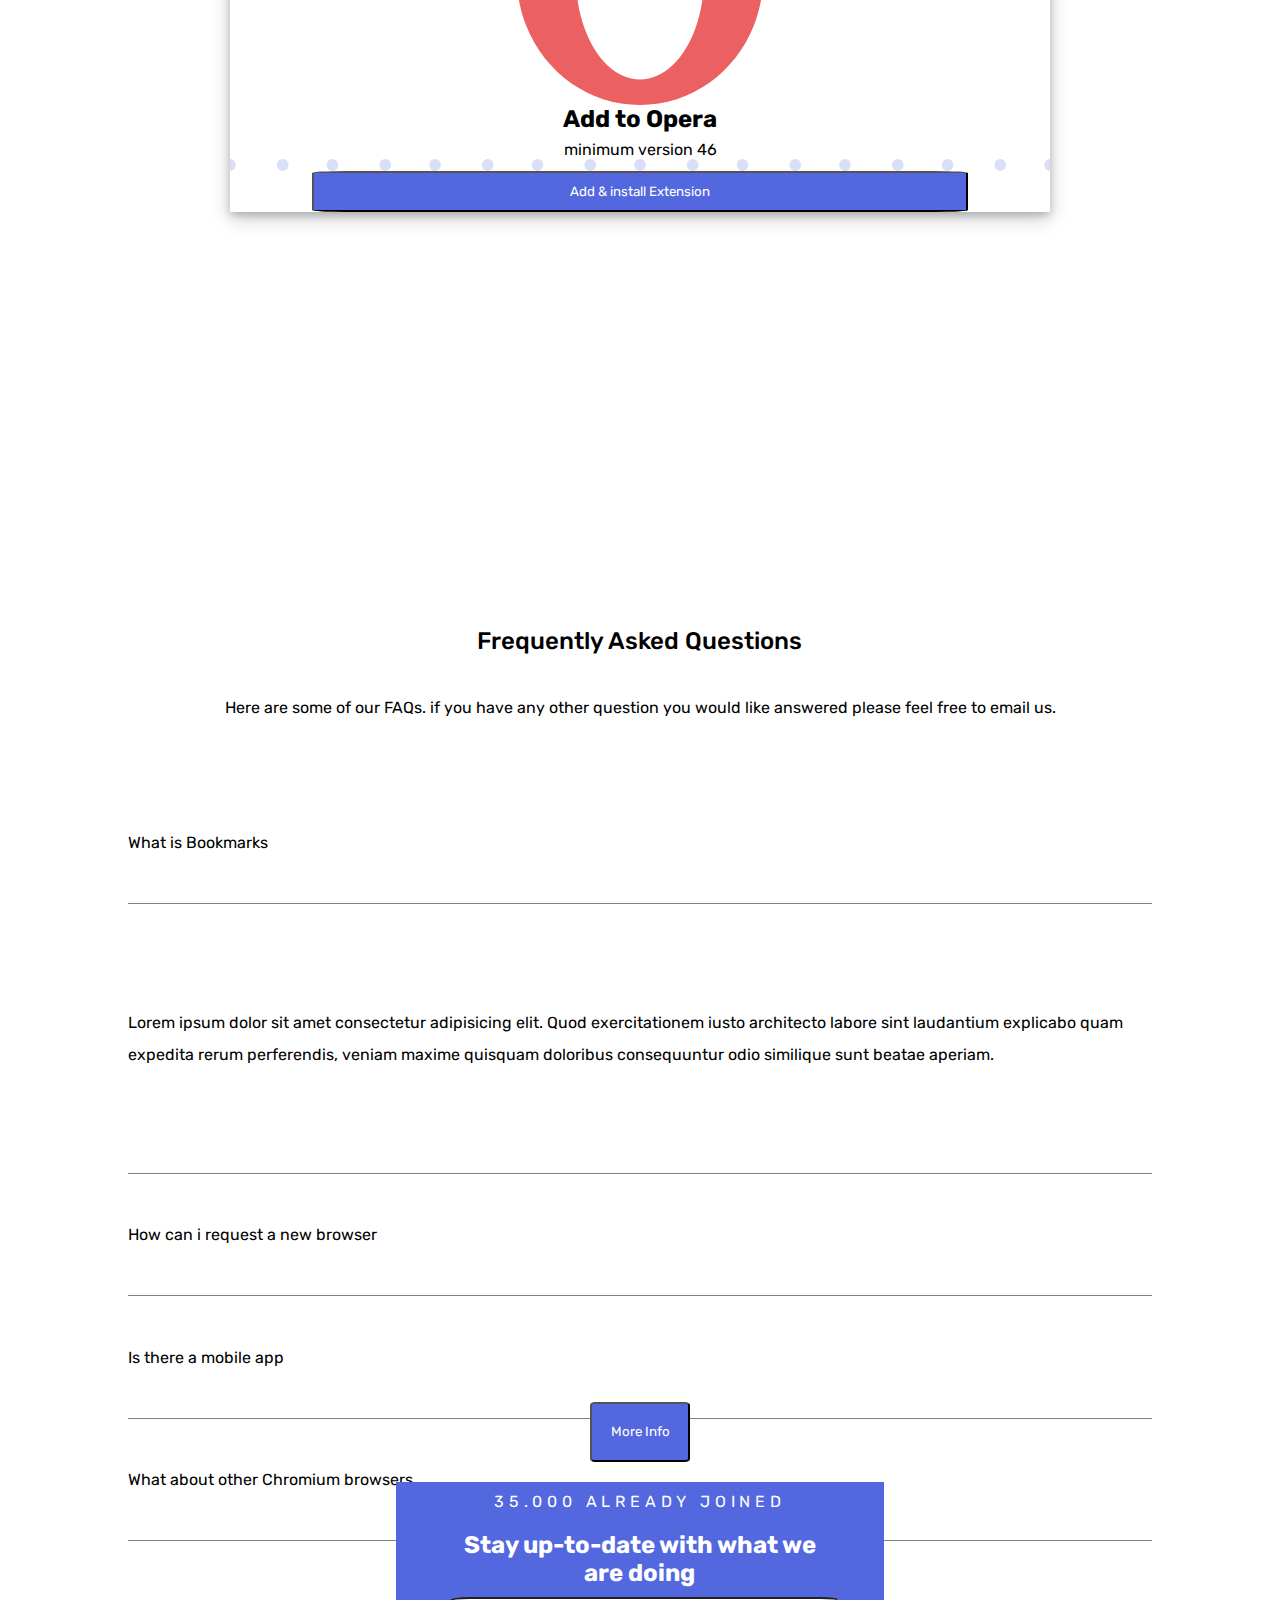
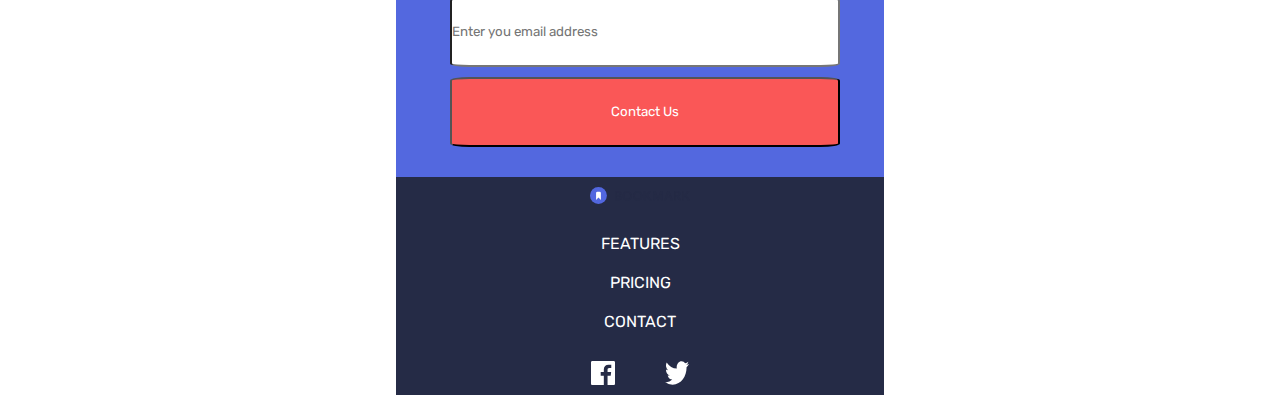
==== commit c1e24f08: "terminamos el footer" ====
--- a/index.html
+++ b/index.html
@@ -27,8 +27,8 @@
                 <h1>A Simple Bookmark Manager</h1>
                 <p>A clean and simple interface to organize your favourite websites. Open a new browser tab and see your site load instantly. Try if for free.</p>
                 <div class = "simple-buttons c4">
-                    <button class="button"><P>Get if on Chrome</P></button>
-                    <button class="button"><P>Get it on Firefox</P></button>
+                    <button class="button">Get if on Chrome</button>
+                    <button class="button">Get it on Firefox</button>
                 </div>
             </section>
         </section>
@@ -46,13 +46,15 @@
                     <div class="aside-image general-text c5">
                         <h2>Bookmark in one click</h2>
                         <p>Organize your bookmarks however you like. Our simple drag-and-drop interface gives you complete control over how you manage your favorites sites.</p>
-                        </div>
+                        <button>Learn More</button>
                     </div>
+                </div>
                 <div class="container-image-aside c4 tab2">
                     <img class="image-page c5" src="imagenes/illustration-features-tab-2.svg" alt="">
                     <div class="aside-image general-text c5">
                         <h2>Intelligent search</h2>
-                        <p>Our powerful search feature wil help you find saved sites in no time at all. No need to trawl through all of your bookmarks.</p>
+                          <p>Our powerful search feature wil help you find saved sites in no time at all. No need to trawl through all of your bookmarks.</p>
+                          <button>Learn More</button>
                     </div>
                 </div>
                 <div class="container-image-aside c4 tab3">
@@ -60,6 +62,7 @@
                     <div class="aside-image general-text c5">
                         <h2>Chare your bookmarks</h2>
                         <p>Easily share your bookmarks and collections with others. Creates a shareble link that you can send at the click of a button.</p>
+                        <button>Learn More</button>
                     </div>
                 </div>
             </div>
@@ -105,8 +108,7 @@
                 <p>Here are some of our FAQs. if you have any other question you would like answered please feel free to email us.</p>
             </div>
             <div class="questions c3">
-                <input type="radio" name="question" checked>
-                <label for="question1">What is Bookmarks</label><input type="radio" name="question" id="question1">
+                <label for="question1">What is Bookmarks</label><input type="radio" name="question" id="question1" checked>
                 <p> Lorem ipsum dolor sit amet consectetur adipisicing elit. Quod exercitationem iusto architecto labore sint laudantium explicabo quam expedita rerum perferendis, veniam maxime quisquam doloribus consequuntur odio similique sunt beatae aperiam.</p>               
                 <label for="question2">How can i request a new browser</label><input type="radio" name="question" id="question2">
                 <p> Lorem ipsum dolor sit amet consectetur, adipisicing elit. Nostrum laborum illum tempore voluptas itaque ipsa nihil, ea excepturi obcaecati fugit ipsam nam id quam animi debitis aliquam voluptate, rerum minus.</p>
@@ -122,17 +124,21 @@
         <section class="form c2">
             <p class="c3">35.000 ALREADY JOINED</p>
             <h2 class="c3">Stay up-to-date with what we are doing</h2>
-            <input class="c3" type="text" placeholder="Enter you email address">
-            <button class="c3">Contact Us</button>
+            <div class ="inputs">
+                <input class="" type="text" placeholder="Enter you email address">
+                <button class="">Contact Us</button>
+            </div>
         </section>
-        <section class="contact c2">
-            <img class="c3 bookmark" src="imagenes/logo-bookmark.svg" alt="">
-            <div class="c3 link-list">
-                <div><a href="">FEATURES</a></div>
-                <div><a href="">PRICING</a></div>
-                <div><a href="">CONTACT</a></div>
+        <section class="contact c2" >
+            <div class="texto-fondo">
+                <img class="c3 bookmark" src="imagenes/logo-bookmark.svg" alt="">
+                <div class="c3 link-list">
+                    <div><a href="">FEATURES</a></div>
+                    <div><a href="">PRICING</a></div>
+                    <div><a href="">CONTACT</a></div>
+                </div>
             </div>
-            <div class="c3">
+            <div class="c3 logos">
                 <img src="imagenes/icon-facebook.svg" alt="">
                 <img src="imagenes/icon-twitter.svg" alt="">
             </div>
--- a/styles/styles.css
+++ b/styles/styles.css
@@ -25,7 +25,7 @@
 }
 
 .c2 {
-  /*border:1px solid black;*/
+  /*border:5px solid black;*/
   /*margin:10px;*/
 }
 
@@ -143,9 +143,6 @@
   flex-direction: column;
   justify-content: center;
   margin-top: 15%;
-}
-.options input#opcion1:checked ~ div.tab1 img {
-  margin-bottom: 30%;
 }
 .options input#opcion2:checked ~ div.tab2 {
   display: flex;
@@ -256,11 +253,11 @@
 .frequently button {
   background-color: #5368df;
   color: white;
-  width: 40%;
+  width: 100px;
   height: 60px;
   border-radius: 5%;
-  margin-top: -20%;
-  margin-bottom: 30%;
+  /*margin-top:-20%;*/
+  /*margin-bottom: 30%;*/
 }
 
 footer .form {
@@ -279,16 +276,21 @@
   width: 80%;
   text-align: center;
 }
-footer .form input, footer .form button {
+footer .form .inputs {
   width: 80%;
+}
+footer .form .inputs input, footer .form .inputs button {
+  width: 100%;
   height: 70px;
   border-radius: 5%;
-  margin-left: 10%;
-  margin-right: 10%;
-}
-footer .form button {
+  margin-left: 5px;
+  margin-right: 5px;
+}
+footer .form .inputs button {
   background-color: #fa5757;
   color: white;
+  margin-top: 10px;
+  margin-bottom: 30px;
 }
 footer .contact {
   background-color: #252b46;
@@ -296,21 +298,33 @@
   flex-direction: column;
   align-items: center;
 }
-footer .contact .bookmark {
+footer .contact .texto-fondo {
+  display: flex;
+  flex-direction: column;
+  justify-content: center;
+  align-items: center;
+}
+footer .contact .texto-fondo .bookmark {
   width: 60%;
 }
-footer .contact .link-list {
+footer .contact .texto-fondo .link-list {
+  width: 40%;
   display: flex;
   flex-direction: column;
   justify-content: space-around;
   align-items: center;
 }
-footer .contact .link-list div {
+footer .contact .texto-fondo .link-list div {
   margin: 15% 0;
 }
-footer .contact .link-list div a {
+footer .contact .texto-fondo .link-list div a {
   color: white;
   text-decoration: none;
+}
+footer .contact .logos {
+  display: flex;
+  justify-content: space-between;
+  width: 20%;
 }
 
 @media screen and (min-width: 1440px) {
@@ -319,7 +333,6 @@
   }
 
   body {
-    background-color: chartreuse;
     align-items: stretch;
   }
 
@@ -333,28 +346,86 @@
     width: 30%;
   }
 
+  .general-text {
+    display: flex;
+    flex-direction: column;
+    justify-content: center;
+    align-items: center;
+    width: 50%;
+  }
+  .general-text h2 {
+    font-size: 1.5em;
+    font-weight: 500;
+    margin-bottom: 5%;
+  }
+  .general-text p {
+    text-align: center;
+    line-height: 1.5;
+    font-weight: 400;
+    margin-bottom: 5%;
+  }
+
   .simple {
     display: flex;
     flex-direction: row-reverse;
     justify-content: center;
+    margin-top: 0;
   }
   .simple .simple-text {
     display: flex;
     flex-direction: column;
-    justify-content: center;
+    justify-content: flex-start;
     align-items: flex-start;
-  }
-
-  .opcions {
-    display: flex;
-    flex-direction: row;
-    justify-content: center;
-  }
-
-  .container-image-aside {
-    display: flex;
-    flex-direction: row;
-    justify-content: center;
+    padding-left: 5%;
+  }
+  .simple .simple-text h1 {
+    width: 70%;
+    font-size: 2.5em;
+    text-align: left;
+  }
+  .simple .simple-text p {
+    width: 70%;
+    font-size: 1.5em;
+    text-align: left;
+  }
+  .simple .simple-text .simple-buttons {
+    width: 50%;
+    font-size: 1em;
+    text-align: center;
+  }
+
+  .features {
+    display: flex;
+    flex-direction: column;
+    align-items: center;
+    margin-top: 0;
+  }
+  .features .general-text {
+    display: flex;
+    flex-direction: column;
+    justify-content: center;
+    align-items: center;
+  }
+  .features .general-text h2 {
+    font-size: 2.5em;
+    font-weight: 500;
+    margin-bottom: 5%;
+  }
+  .features .general-text p {
+    font-size: 1.5em;
+    text-align: center;
+    line-height: 1.5;
+    font-weight: 400;
+    margin-bottom: 5%;
+  }
+
+  .options {
+    display: flex;
+    flex-direction: row;
+    justify-content: center;
+  }
+  .options label p {
+    font-size: 2em;
   }
 
   .container-image-aside {
@@ -369,29 +440,76 @@
     display: flex;
     flex-direction: row;
     justify-content: center;
+    margin-top: 5%;
+  }
+  .options input#opcion1:checked ~ div.tab1 .aside-image {
+    display: flex;
+    justify-content: flex-start;
+    align-items: flex-start;
+    margin-left: 2%;
+  }
+  .options input#opcion1:checked ~ div.tab1 .aside-image p {
+    text-align: left;
+  }
+  .options input#opcion1:checked ~ div.tab1 .image-page {
+    margin-right: 2%;
   }
   .options input#opcion2:checked ~ div.tab2 {
     display: flex;
     flex-direction: row;
     justify-content: center;
+    margin-top: 5%;
+  }
+  .options input#opcion2:checked ~ div.tab2 .aside-image {
+    display: flex;
+    justify-content: flex-start;
+    align-items: flex-start;
+    margin-left: 2%;
+  }
+  .options input#opcion2:checked ~ div.tab2 .aside-image p {
+    text-align: left;
+  }
+  .options input#opcion2:checked ~ div.tab2 .image-page {
+    margin-right: 2%;
   }
   .options input#opcion3:checked ~ div.tab3 {
     display: flex;
     flex-direction: row;
     justify-content: center;
+    margin-top: 5%;
+  }
+  .options input#opcion3:checked ~ div.tab3 .aside-image {
+    display: flex;
+    justify-content: flex-start;
+    align-items: flex-start;
+    margin-left: 2%;
+  }
+  .options input#opcion3:checked ~ div.tab3 .aside-image p {
+    text-align: left;
+  }
+  .options input#opcion3:checked ~ div.tab3 .image-page {
+    margin-right: 2%;
   }
 
   .download {
     display: flex;
     flex-direction: column;
     align-items: center;
+    margin-top: 0;
+    height: 900px;
+  }
+  .download div h2 {
+    font-size: 2.5em;
+  }
+  .download div p {
+    font-size: 1.5em;
   }
   .download .download-browsers {
     display: flex;
     flex-direction: row;
     justify-content: space-between;
     align-items: flex-start;
-    height: 500px;
+    height: 700px;
     width: 90%;
   }
   .download .download-browsers .browser {
@@ -423,11 +541,92 @@
     display: flex;
     flex-direction: column;
     align-items: center;
+    margin-top: 0;
+    height: 1300px;
+  }
+  .frequently div h2 {
+    font-size: 2.5em;
+  }
+  .frequently div p {
+    font-size: 1.5em;
   }
   .frequently .questions {
     display: flex;
     flex-direction: column;
     align-items: space-between;
-    width: 70%;
+    width: 60%;
+    height: 900px;
+  }
+  .frequently .questions label {
+    border-bottom: 1px solid grey;
+    font-size: 2em;
+  }
+  .frequently .questions input {
+    display: none;
+  }
+  .frequently .questions p {
+    display: none;
+  }
+  .frequently .questions input#question1:checked + p {
+    display: inline;
+    line-height: 2;
+    border-bottom: 1px solid grey;
+  }
+  .frequently .questions input#question2:checked + p {
+    display: inline;
+    line-height: 2;
+    border-bottom: 1px solid grey;
+  }
+  .frequently .questions input#question3:checked + p {
+    display: inline;
+    line-height: 2;
+    border-bottom: 1px solid grey;
+  }
+  .frequently .questions input#question4:checked + p {
+    display: inline;
+    line-height: 2;
+    border-bottom: 1px solid grey;
+  }
+
+  footer .form p {
+    width: 50%;
+    font-size: 1.5em;
+    margin-top: 5%;
+  }
+  footer .form h2 {
+    width: 50%;
+    font-size: 3em;
+  }
+  footer .form .inputs {
+    display: flex;
+    justify-content: center;
+    width: 50%;
+  }
+  footer .form .inputs input {
+    width: 200%;
+    margin-left: 0;
+    margin-right: 5px;
+  }
+  footer .form .inputs button {
+    width: 100%;
+    margin-left: 5px;
+    margin-right: 0;
+    margin-top: -1px;
+  }
+  footer .contact {
+    flex-direction: row;
+    justify-content: space-around;
+    height: 100px;
+  }
+  footer .contact .texto-fondo {
+    margin-left: -200px;
+    flex-direction: row;
+  }
+  footer .contact .texto-fondo .link-list {
+    width: 500px;
+    flex-direction: row;
+  }
+  footer .contact .logos {
+    width: 100px;
   }
 }/*# sourceMappingURL=styles.css.map */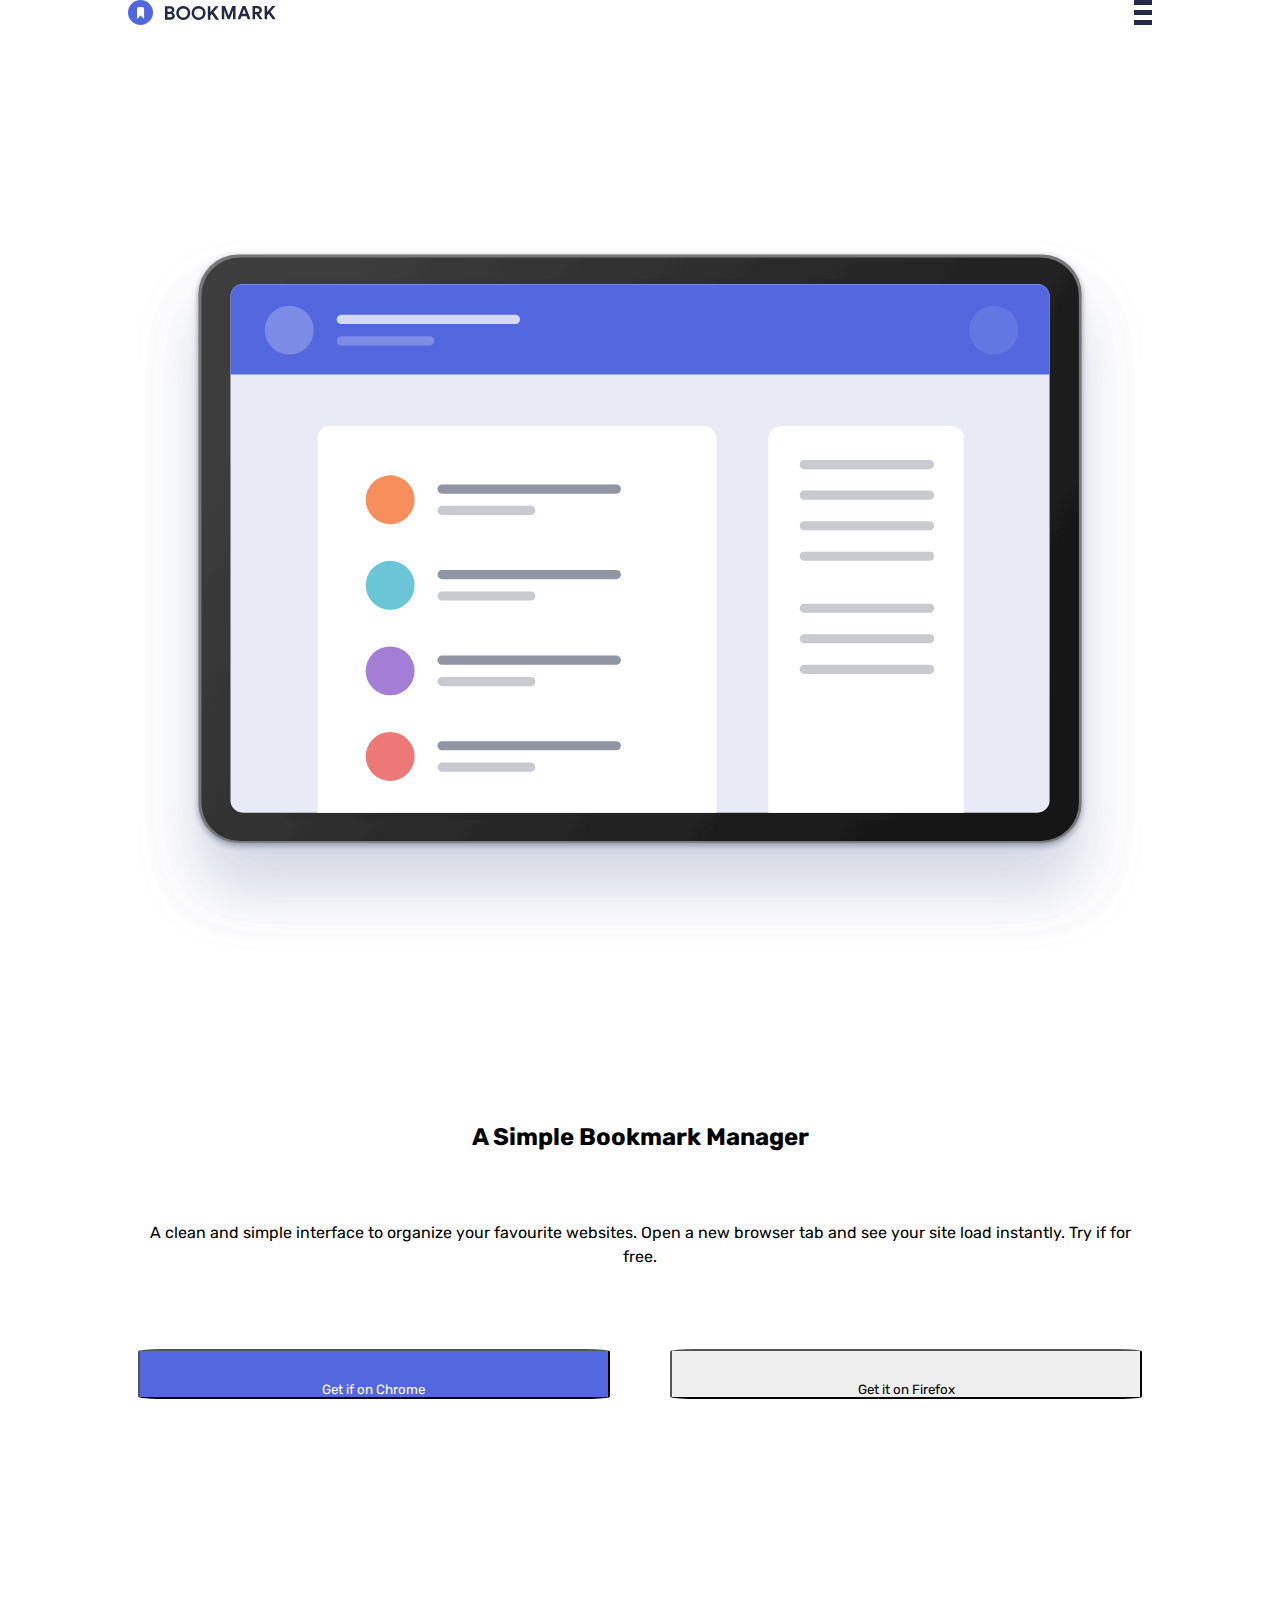
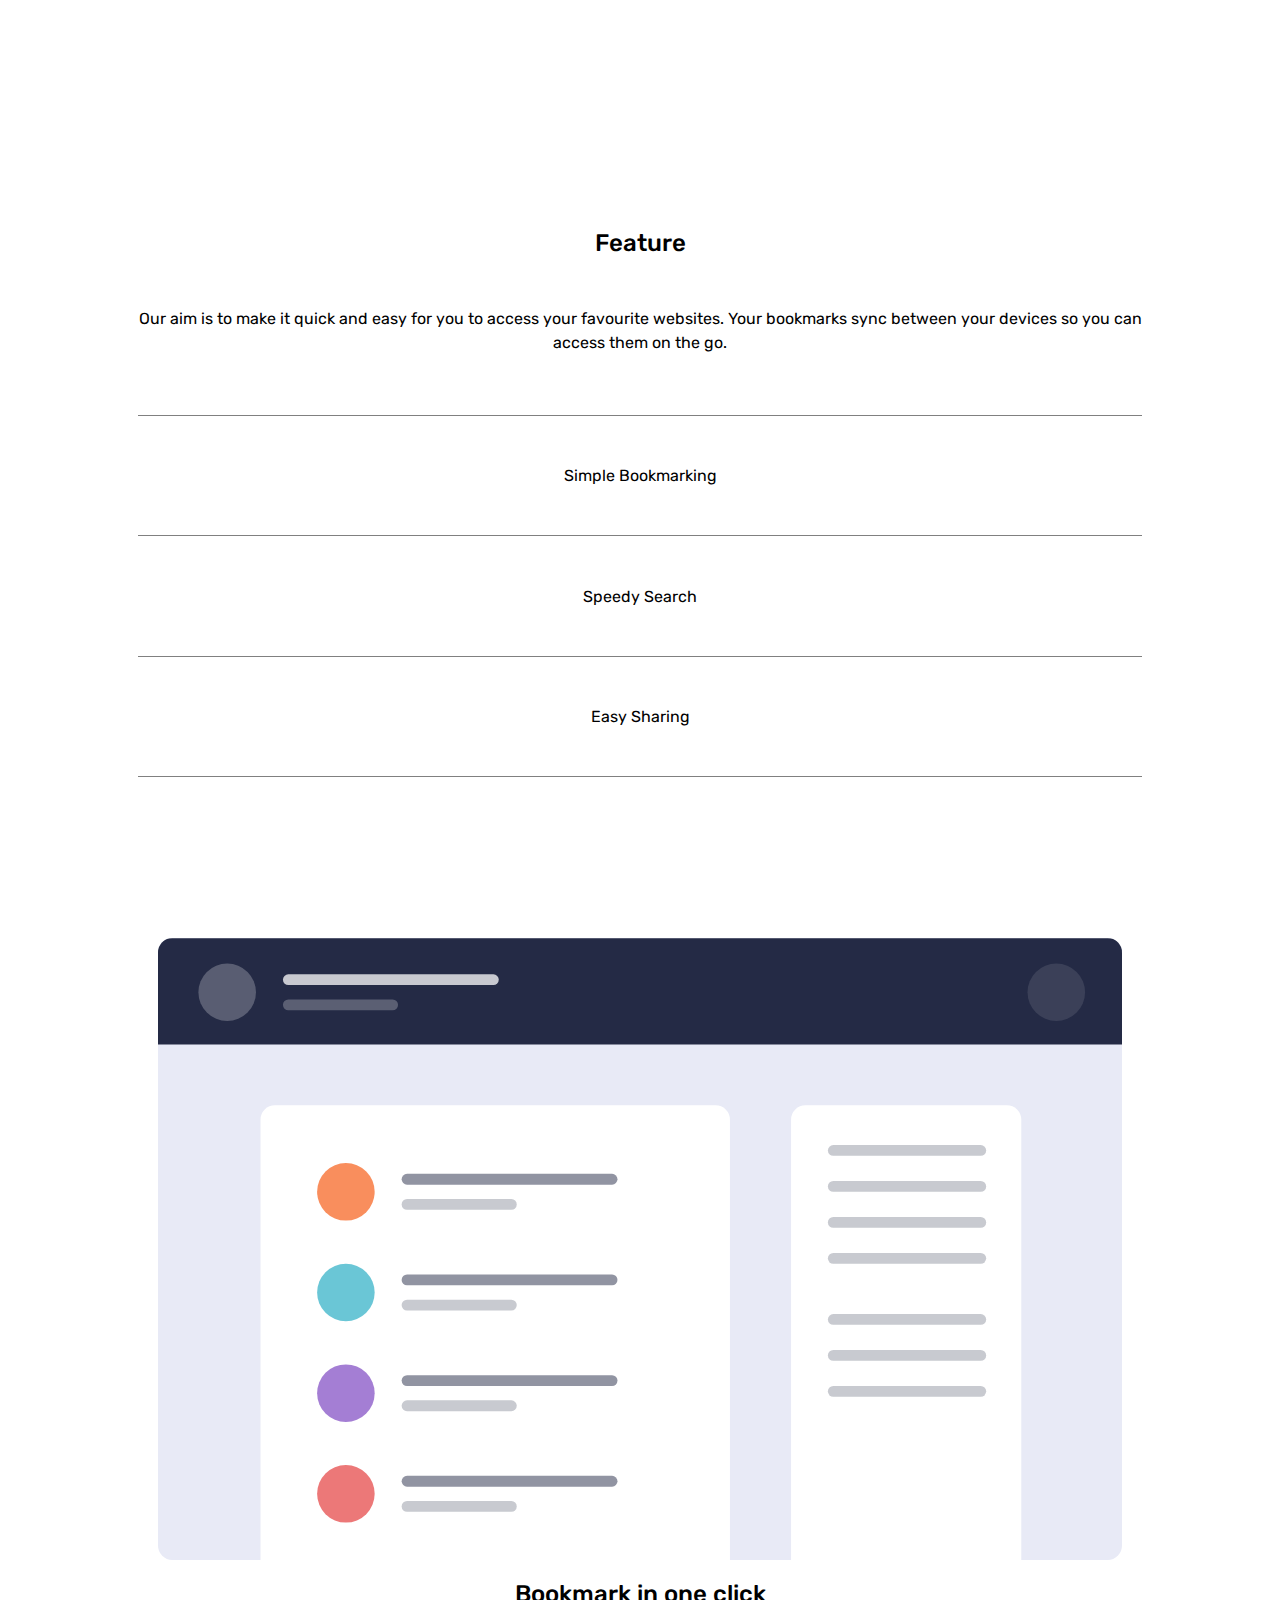
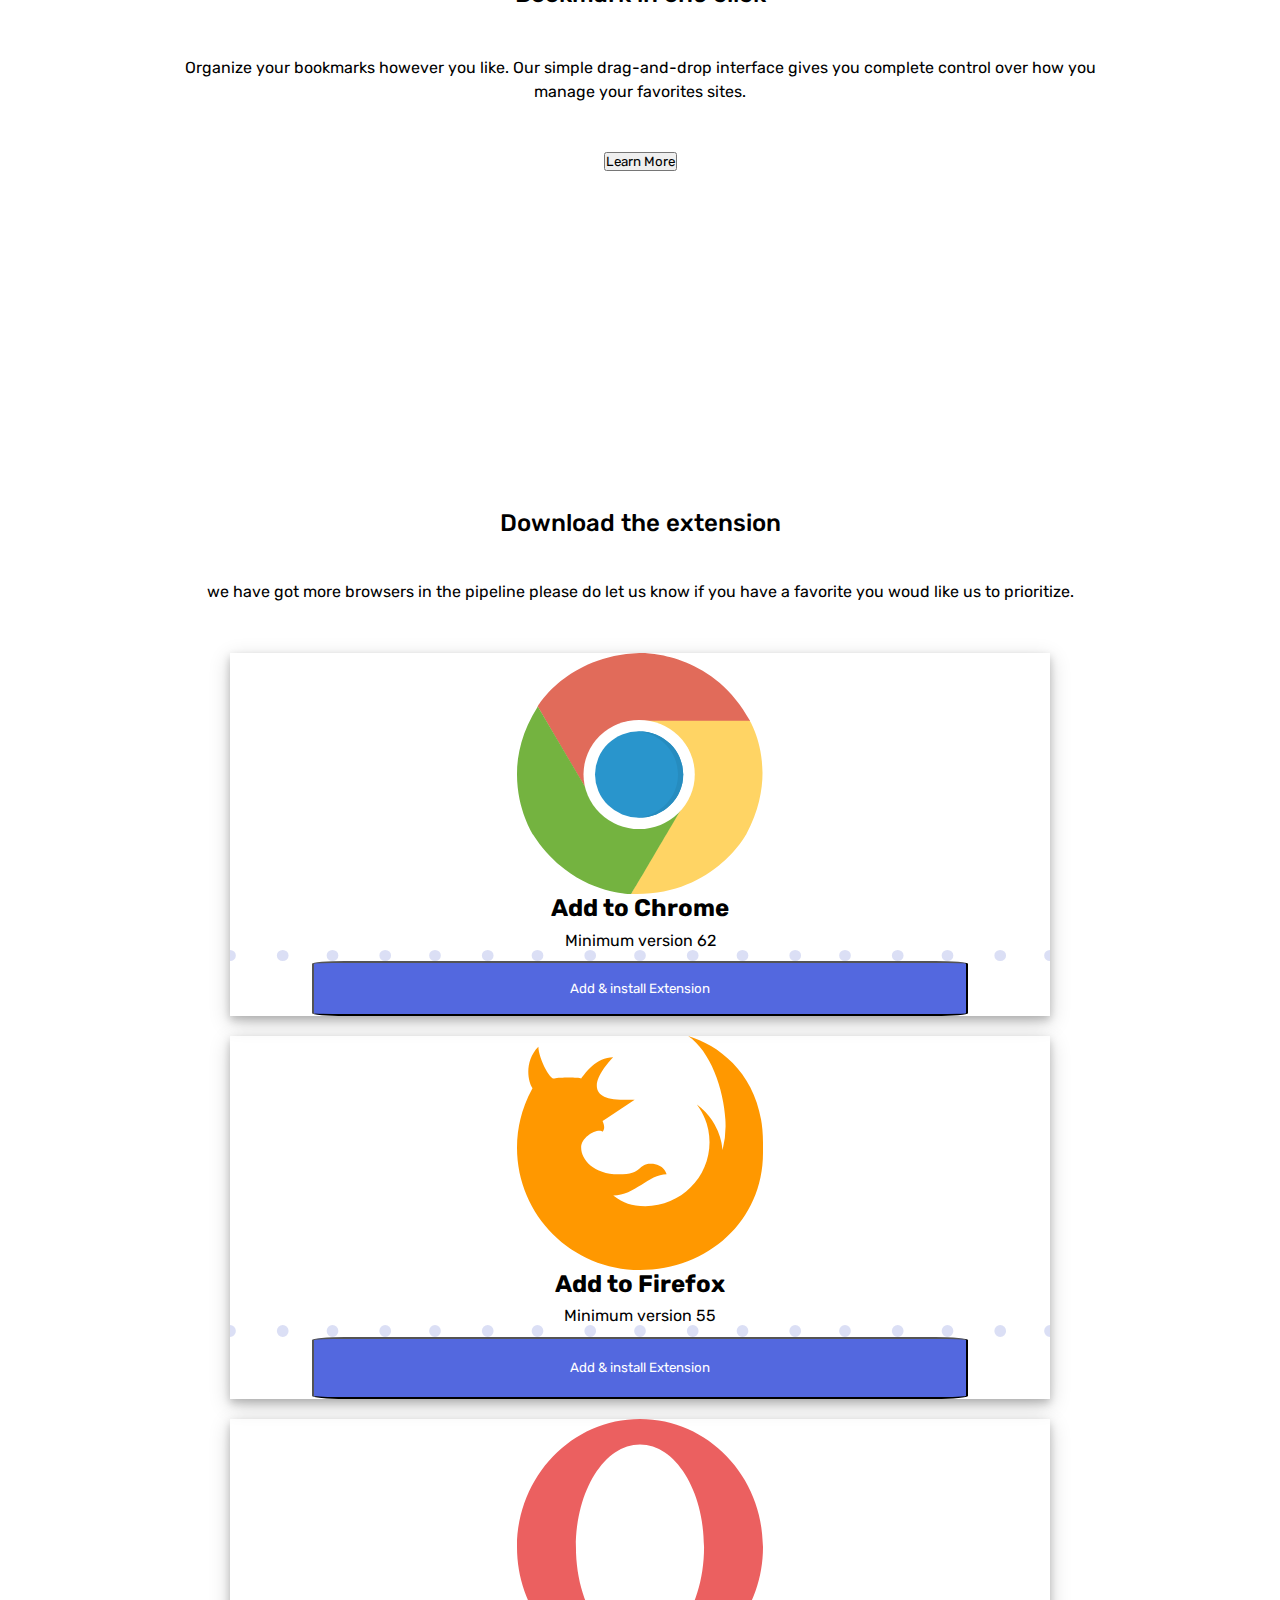
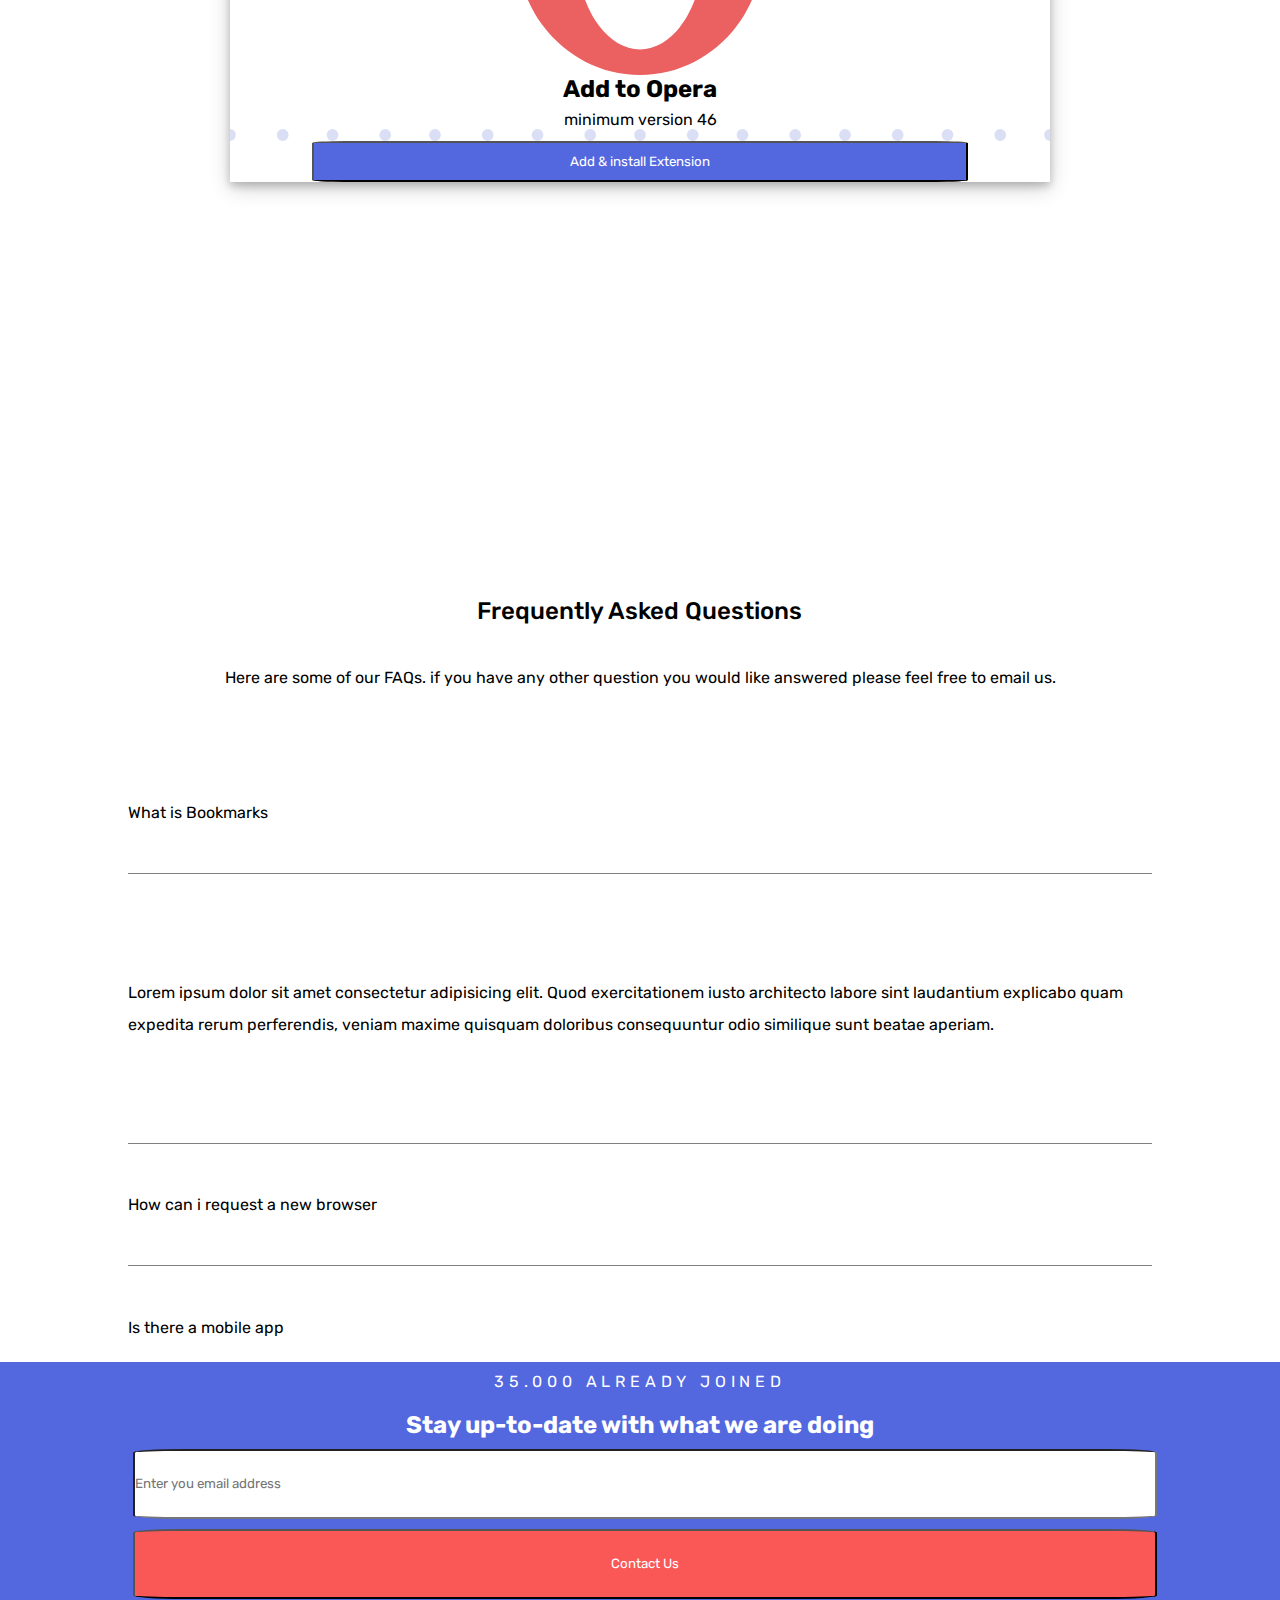
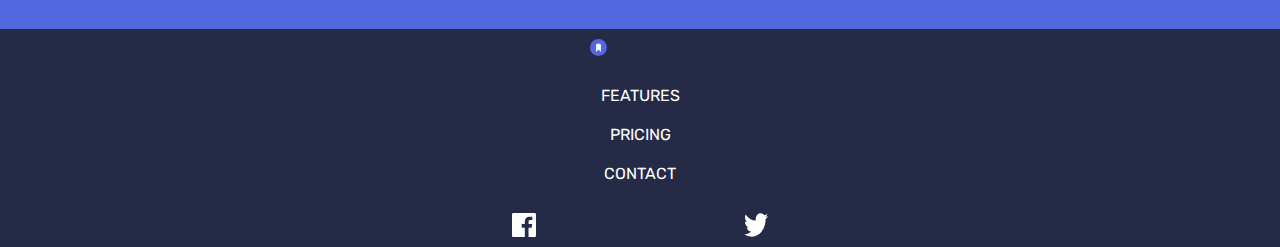
==== commit b100d614: "casi terminamos todo" ====
--- a/index.html
+++ b/index.html
@@ -117,7 +117,6 @@
                 <label for="question4">What about other Chromium browsers</label><input type="radio" name="question" id="question4">
                 <p> Lorem ipsum dolor sit amet consectetur adipisicing elit. Voluptates architecto, hic perspiciatis veniam obcaecati quisquam dolores repellat asperiores tempore at itaque voluptatum assumenda rem, quidem nulla! Repellat sequi similique labore?</p>
             </div>
-            <button class="c3"><p></p>More Info</p></button>
         </section>
     </main>
     <footer class="">
--- a/styles/styles.css
+++ b/styles/styles.css
@@ -21,7 +21,7 @@
 .c1 {
   /*border:1px solid red;*/
   width: 80%;
-  margin: 10px;
+  /*margin:10px;*/
 }
 
 .c2 {
@@ -62,6 +62,7 @@
   font-size: 1.5em;
   font-weight: 500;
   margin-bottom: 5%;
+  text-align: center;
 }
 .general-text p {
   text-align: center;
@@ -260,6 +261,9 @@
   /*margin-bottom: 30%;*/
 }
 
+footer {
+  width: 100%;
+}
 footer .form {
   color: white;
   background-color: #5368df;
@@ -334,16 +338,36 @@
 
   body {
     align-items: stretch;
-  }
-
+    border: 5px solid black;
+  }
+
+  header {
+    margin: 50px 100px;
+  }
+  header .bookmark {
+    height: 50px;
+  }
   header .burger {
     display: none;
   }
   header .navigation {
-    border: 5px solid blue;
+    margin-right: 250px;
     display: flex;
     justify-content: space-around;
     width: 30%;
+  }
+  header .navigation button {
+    height: 50px;
+    width: 100px;
+    background-color: transparent;
+    border: 0 solid transparent;
+    border-radius: 10%;
+    font-size: 1em;
+  }
+  header .navigation button:hover {
+    background-color: #fa5757;
+    border-radius: 10%;
+    color: white;
   }
 
   .general-text {
@@ -379,6 +403,7 @@
     padding-left: 5%;
   }
   .simple .simple-text h1 {
+    margin-top: 0;
     width: 70%;
     font-size: 2.5em;
     text-align: left;
@@ -405,6 +430,7 @@
     flex-direction: column;
     justify-content: center;
     align-items: center;
+    margin-top: 100px;
   }
   .features .general-text h2 {
     font-size: 2.5em;
@@ -443,6 +469,7 @@
     margin-top: 5%;
   }
   .options input#opcion1:checked ~ div.tab1 .aside-image {
+    width: 40%;
     display: flex;
     justify-content: flex-start;
     align-items: flex-start;
@@ -451,7 +478,15 @@
   .options input#opcion1:checked ~ div.tab1 .aside-image p {
     text-align: left;
   }
+  .options input#opcion1:checked ~ div.tab1 .aside-image button {
+    width: 100px;
+    height: 50px;
+    background-color: #5368df;
+    color: white;
+    border-radius: 10%;
+  }
   .options input#opcion1:checked ~ div.tab1 .image-page {
+    width: 50%;
     margin-right: 2%;
   }
   .options input#opcion2:checked ~ div.tab2 {
@@ -461,6 +496,7 @@
     margin-top: 5%;
   }
   .options input#opcion2:checked ~ div.tab2 .aside-image {
+    width: 40%;
     display: flex;
     justify-content: flex-start;
     align-items: flex-start;
@@ -469,7 +505,15 @@
   .options input#opcion2:checked ~ div.tab2 .aside-image p {
     text-align: left;
   }
+  .options input#opcion2:checked ~ div.tab2 .aside-image button {
+    width: 100px;
+    height: 50px;
+    background-color: #5368df;
+    color: white;
+    border-radius: 10%;
+  }
   .options input#opcion2:checked ~ div.tab2 .image-page {
+    width: 50%;
     margin-right: 2%;
   }
   .options input#opcion3:checked ~ div.tab3 {
@@ -479,6 +523,7 @@
     margin-top: 5%;
   }
   .options input#opcion3:checked ~ div.tab3 .aside-image {
+    width: 40%;
     display: flex;
     justify-content: flex-start;
     align-items: flex-start;
@@ -487,7 +532,15 @@
   .options input#opcion3:checked ~ div.tab3 .aside-image p {
     text-align: left;
   }
+  .options input#opcion3:checked ~ div.tab3 .aside-image button {
+    width: 100px;
+    height: 50px;
+    background-color: #5368df;
+    color: white;
+    border-radius: 10%;
+  }
   .options input#opcion3:checked ~ div.tab3 .image-page {
+    width: 50%;
     margin-right: 2%;
   }
 
